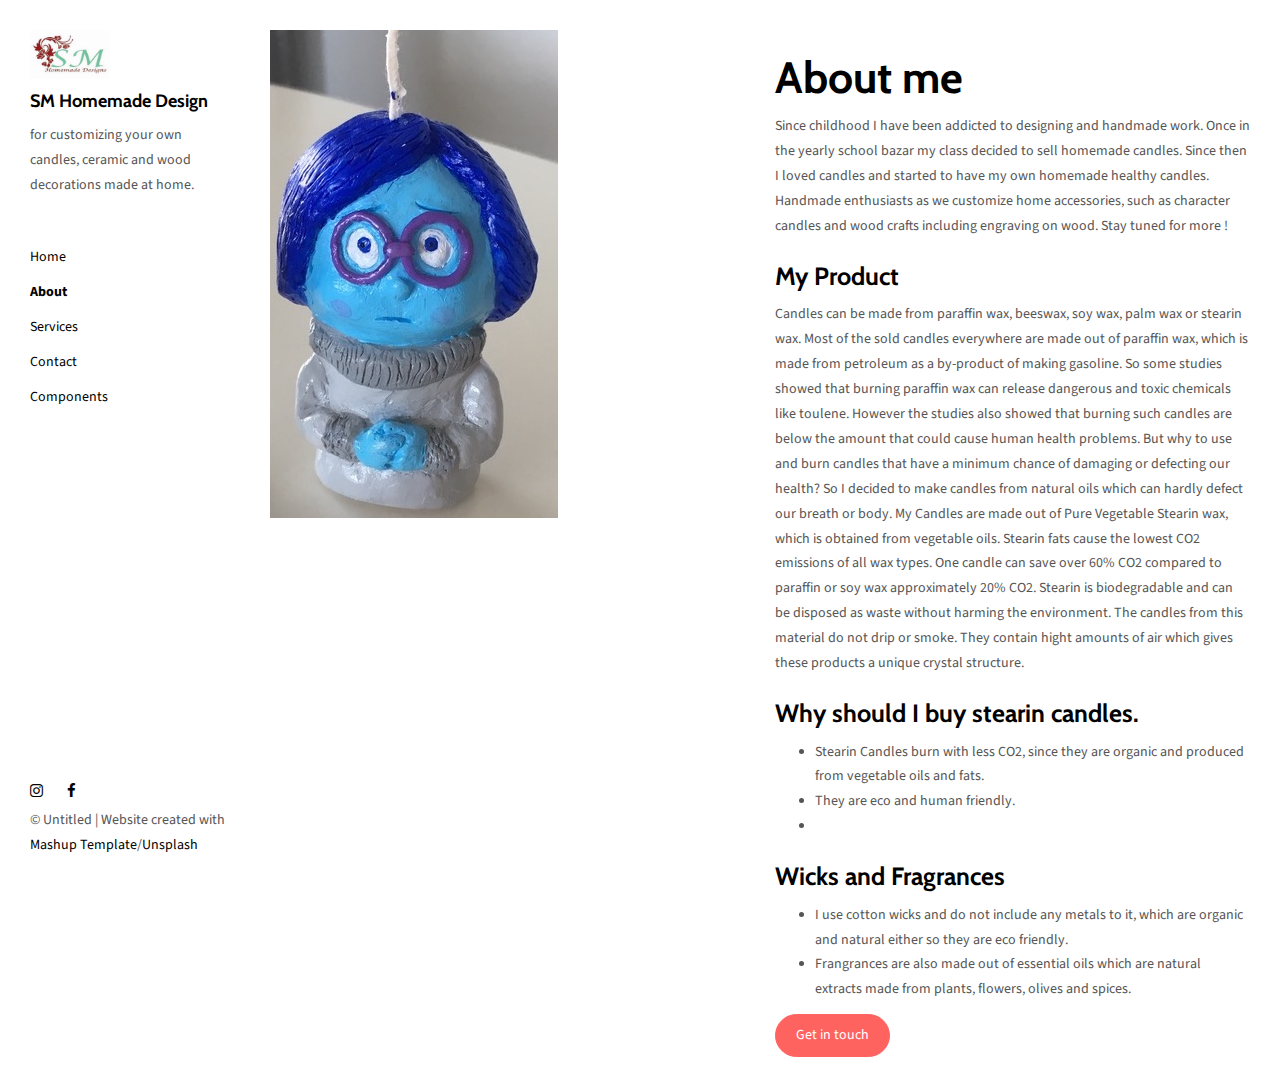
==== about.html @ 8415b39b "Add files via upload" ====
<!DOCTYPE html>
<html lang="en">

<head>
  <meta charset="UTF-8">
  <meta content="IE=edge" http-equiv="X-UA-Compatible">
  <meta content="width=device-width,initial-scale=1" name="viewport">
  <meta content="description" name="description">
  <meta name="google" content="notranslate" />
  <meta content="Mashup templates have been developped by Orson.io team" name="author">

  <!-- Disable tap highlight on IE -->
  <meta name="msapplication-tap-highlight" content="no">
  
  <link href="./assets/apple-icon-180x180.png" rel="apple-touch-icon">
  <link href="./assets/favicon.ico" rel="icon">



  <title>Title page</title>  

<link href="./main.82cfd66e.css" rel="stylesheet"></head>

<body>

 <!-- Add your content of header -->
<header class="">
  <div class="navbar navbar-default visible-xs">
    <button type="button" class="navbar-toggle collapsed">
      <span class="sr-only">Toggle navigation</span>
      <span class="icon-bar"></span>
      <span class="icon-bar"></span>
      <span class="icon-bar"></span>
    </button>
    <a href="./index.html" class="navbar-brand">Mashup Template</a>
  </div>

  <nav class="sidebar">
    <div class="navbar-collapse" id="navbar-collapse">
      <div class="site-header hidden-xs">
          <a class="site-brand" href="./index.html" title="">
            <img class="img-responsive site-logo" alt="" src="./mynewwebsite/coverimage.jpg" width="80" height="60">
            SM Homemade Design
          </a>
        <p>for customizing your own candles, ceramic  and wood decorations made at home.</p>
      </div>
      <ul class="nav">
        <li><a href="./index.html" title="">Home</a></li>
        <li><a href="./about.html" title="">About</a></li>
        <li><a href="./services.html" title="">Services</a></li>
        <li><a href="./contact.html" title="">Contact</a></li>
        <li><a href="./components.html" title="">Components</a></li>

      </ul>

      <nav class="nav-footer">
        <p class="nav-footer-social-buttons">
          <a class="fa-icon" href="ttps://www.instagram.com/sm_homemade_design/?r=nametag/" title="instagram page">
            <i class="fa fa-instagram"></i>
          </a>
          <a class="fa-icon" href="https://www.facebook.com/soheilamohamed20" title="facebook page">
            <i class="fa fa-facebook"></i>
          </a>
          <!-- <a class="fa-icon" href="https://twitter.com/" title="">
            <i class="fa fa-twitter"></i>
          </a> -->
        </p>
        <p>© Untitled | Website created with <a href="http://www.mashup-template.com/" title="Create website with free html template">Mashup Template</a>/<a href="https://www.unsplash.com/" title="Beautiful Free Images">Unsplash</a></p>
      </nav>  
    </div> 
  </nav>
</header>
<main class="" id="main-collapse">


<div class="row">
  <div class="col-xs-12 col-md-6">
    <img class="img-responsive" alt="" src="./mynewwebsite/candles/UNADJUSTEDNONRAW_thumb_29ef copy.jpg">
  </div>
  <div class="col-xs-12 col-md-6">
    <h1>About me</h1>
    
    <p>Since childhood I have been addicted to designing and handmade work. Once in the yearly school bazar my class decided to sell homemade candles. Since then I loved candles and started to have my own homemade healthy candles. Handmade enthusiasts as we customize home accessories, such as character candles and wood crafts including engraving on wood. Stay tuned for more !</p>
    
    <h3> My Product </h3>

    <p>Candles can be made from paraffin wax, beeswax, soy wax, palm wax or stearin wax. Most of the sold candles everywhere are made out of paraffin wax, which is made from petroleum as a by-product of making gasoline. So some studies showed that burning paraffin wax can release dangerous and toxic chemicals like toulene. However the studies also showed that burning such candles are below the amount that could cause human health problems. But why to use and burn candles that have a minimum chance of damaging or defecting our health?
    So I decided to make candles from natural oils which can hardly defect our breath or body. My Candles are made out of Pure Vegetable Stearin wax, which is obtained from vegetable oils. Stearin fats cause the lowest CO2 emissions of all wax types. One candle can save over 60% CO2 compared to paraffin or soy wax approximately 20% CO2. Stearin is biodegradable and can be disposed as waste without harming the environment. The candles from this material do not drip or smoke. They contain hight amounts of air which gives these products a unique crystal structure. </p>

    <h3>Why should I buy stearin candles.</h3>
    <ul>
      <p>
    <li>Stearin Candles burn with less CO2, since they are organic and produced from vegetable oils and fats. </li>
    <li>They are eco and human friendly.</li>
    <li>
    </ul>
     </p>
   
    <h3>Wicks and Fragrances </h3>
    <ul>
      <p>
        <li>I use cotton wicks and do not include any metals to it, which are organic and natural either so they are eco friendly. </li>
        <li> Frangrances are also made out of essential oils which are  natural extracts made from plants, flowers, olives and spices.</li> </p>
    </ul>
    
    
    <a href="contact.html" class="btn btn-primary" title=""> Get in touch</a>
 </div>
</div>
    
</main>

<script>
document.addEventListener("DOMContentLoaded", function (event) {
  navbarToggleSidebar();
  navActivePage();
});
</script>

<!-- Google Analytics: change UA-XXXXX-X to be your site's ID 

<script>
  (function (i, s, o, g, r, a, m) {
    i['GoogleAnalyticsObject'] = r; i[r] = i[r] || function () {
      (i[r].q = i[r].q || []).push(arguments)
    }, i[r].l = 1 * new Date(); a = s.createElement(o),
      m = s.getElementsByTagName(o)[0]; a.async = 1; a.src = g; m.parentNode.insertBefore(a, m)
  })(window, document, 'script', '//www.google-analytics.com/analytics.js', 'ga');
  ga('create', 'UA-XXXXX-X', 'auto');
  ga('send', 'pageview');
</script>

--> <script type="text/javascript" src="./main.85741bff.js"></script></body>

</html>
---- main.82cfd66e.css ----
@import url(https://fonts.googleapis.com/css?family=Cabin:400,700|Source+Sans+Pro:400,700);@import url(https://maxcdn.bootstrapcdn.com/font-awesome/4.7.0/css/font-awesome.min.css);/*!
 * Bootstrap v3.3.7 (http://getbootstrap.com)
 * Copyright 2011-2016 Twitter, Inc.
 * Licensed under MIT (https://github.com/twbs/bootstrap/blob/master/LICENSE)
 */
/*! normalize.css v3.0.3 | MIT License | github.com/necolas/normalize.css */html{font-family:sans-serif;-ms-text-size-adjust:100%;-webkit-text-size-adjust:100%}body{margin:0}article,aside,details,figcaption,figure,footer,header,hgroup,main,menu,nav,section,summary{display:block}audio,canvas,progress,video{display:inline-block;vertical-align:baseline}audio:not([controls]){display:none;height:0}[hidden],template{display:none}a{background-color:transparent}a:active,a:hover{outline:0}abbr[title]{border-bottom:1px dotted}b,strong{font-weight:700}dfn{font-style:italic}h1{font-size:2em;margin:.67em 0}mark{background:#ff0;color:#000}small{font-size:80%}sub,sup{font-size:75%;line-height:0;position:relative;vertical-align:baseline}sup{top:-.5em}sub{bottom:-.25em}img{border:0}svg:not(:root){overflow:hidden}figure{margin:1em 40px}hr{box-sizing:content-box;height:0}pre{overflow:auto}code,kbd,pre,samp{font-family:monospace,monospace;font-size:1em}button,input,optgroup,select,textarea{color:inherit;font:inherit;margin:0}button{overflow:visible}button,select{text-transform:none}button,html input[type=button],input[type=reset],input[type=submit]{-webkit-appearance:button;cursor:pointer}button[disabled],html input[disabled]{cursor:default}button::-moz-focus-inner,input::-moz-focus-inner{border:0;padding:0}input{line-height:normal}input[type=checkbox],input[type=radio]{box-sizing:border-box;padding:0}input[type=number]::-webkit-inner-spin-button,input[type=number]::-webkit-outer-spin-button{height:auto}input[type=search]{-webkit-appearance:textfield;box-sizing:content-box}input[type=search]::-webkit-search-cancel-button,input[type=search]::-webkit-search-decoration{-webkit-appearance:none}fieldset{border:1px solid silver;margin:0 2px;padding:.35em .625em .75em}textarea{overflow:auto}optgroup{font-weight:700}table{border-collapse:collapse;border-spacing:0}td,th{padding:0}

/*! Source: https://github.com/h5bp/html5-boilerplate/blob/master/src/css/main.css */@media print{*,:after,:before{background:transparent!important;color:#000!important;box-shadow:none!important;text-shadow:none!important}a,a:visited{text-decoration:underline}a[href]:after{content:" (" attr(href) ")"}abbr[title]:after{content:" (" attr(title) ")"}a[href^="#"]:after,a[href^="javascript:"]:after{content:""}blockquote,pre{border:1px solid #999;page-break-inside:avoid}thead{display:table-header-group}img,tr{page-break-inside:avoid}img{max-width:100%!important}h2,h3,p{orphans:3;widows:3}h2,h3{page-break-after:avoid}.navbar{display:none}.btn>.caret,.dropup>.btn>.caret{border-top-color:#000!important}.label{border:1px solid #000}.table{border-collapse:collapse!important}.table td,.table th{background-color:#fff!important}.table-bordered td,.table-bordered th{border:1px solid #ddd!important}}*,:after,:before{-webkit-box-sizing:border-box;-moz-box-sizing:border-box;box-sizing:border-box}html{font-size:10px;-webkit-tap-highlight-color:transparent}body{font-family:Source Sans Pro,Helvetica,Arial,sans-serif;font-size:14px;line-height:1.78;color:#555;background-color:#fff}button,input,select,textarea{font-family:inherit;font-size:inherit;line-height:inherit}a{color:#ff6360;text-decoration:none}a:focus,a:hover{color:#ff1814;text-decoration:underline}a:focus{outline:5px auto -webkit-focus-ring-color;outline-offset:-2px}figure{margin:0}img{vertical-align:middle}.img-responsive{display:block;max-width:100%;height:auto}.img-rounded{border-radius:2px}.img-thumbnail{padding:4px;line-height:1.78;background-color:#fff;border:1px solid #ddd;border-radius:2px;-webkit-transition:all .2s ease-in-out;-o-transition:all .2s ease-in-out;transition:all .2s ease-in-out;display:inline-block;max-width:100%;height:auto}.img-circle{border-radius:50%}hr{margin-top:24px;margin-bottom:24px;border:0;border-top:1px solid #eee}.sr-only{position:absolute;width:1px;height:1px;margin:-1px;padding:0;overflow:hidden;clip:rect(0,0,0,0);border:0}.sr-only-focusable:active,.sr-only-focusable:focus{position:static;width:auto;height:auto;margin:0;overflow:visible;clip:auto}[role=button]{cursor:pointer}.h1,.h2,.h3,.h4,.h5,.h6,h1,h2,h3,h4,h5,h6{font-family:Cabin,Helvetica,Arial,sans-serif;font-weight:700;line-height:1.1;color:#000}.h1 .small,.h1 small,.h2 .small,.h2 small,.h3 .small,.h3 small,.h4 .small,.h4 small,.h5 .small,.h5 small,.h6 .small,.h6 small,h1 .small,h1 small,h2 .small,h2 small,h3 .small,h3 small,h4 .small,h4 small,h5 .small,h5 small,h6 .small,h6 small{font-weight:400;line-height:1;color:#777}.h1,.h2,.h3,h1,h2,h3{margin-top:24px;margin-bottom:12px}.h1 .small,.h1 small,.h2 .small,.h2 small,.h3 .small,.h3 small,h1 .small,h1 small,h2 .small,h2 small,h3 .small,h3 small{font-size:65%}.h4,.h5,.h6,h4,h5,h6{margin-top:12px;margin-bottom:12px}.h4 .small,.h4 small,.h5 .small,.h5 small,.h6 .small,.h6 small,h4 .small,h4 small,h5 .small,h5 small,h6 .small,h6 small{font-size:75%}.h1,h1{font-size:44px}.h2,h2{font-size:33px}.h3,h3{font-size:25px}.h4,h4{font-size:19px}.h5,h5{font-size:14px}.h6,h6{font-size:12px}p{margin:0 0 12px}.lead{margin-bottom:24px;font-size:16px;font-weight:300;line-height:1.4}@media (min-width:768px){.lead{font-size:21px}}.small,small{font-size:85%}.mark,mark{background-color:#fcf8e3;padding:.2em}.text-left{text-align:left}.text-right{text-align:right}.text-center{text-align:center}.text-justify{text-align:justify}.text-nowrap{white-space:nowrap}.text-lowercase{text-transform:lowercase}.initialism,.text-uppercase{text-transform:uppercase}.text-capitalize{text-transform:capitalize}.text-muted{color:#777}.text-primary{color:#ff6360}a.text-primary:focus,a.text-primary:hover{color:#ff312d}.text-success{color:#fff}a.text-success:focus,a.text-success:hover{color:#e6e6e6}.text-info{color:#31708f}a.text-info:focus,a.text-info:hover{color:#245269}.text-warning{color:#8a6d3b}a.text-warning:focus,a.text-warning:hover{color:#66512c}.text-danger{color:#fff}a.text-danger:focus,a.text-danger:hover{color:#e6e6e6}.bg-primary{color:#fff;background-color:#ff6360}a.bg-primary:focus,a.bg-primary:hover{background-color:#ff312d}.bg-success{background-color:#57ce6e}a.bg-success:focus,a.bg-success:hover{background-color:#37bb50}.bg-info{background-color:#d9edf7}a.bg-info:focus,a.bg-info:hover{background-color:#afd9ee}.bg-warning{background-color:#fcf8e3}a.bg-warning:focus,a.bg-warning:hover{background-color:#f7ecb5}.bg-danger{background-color:#ee624b}a.bg-danger:focus,a.bg-danger:hover{background-color:#ea391c}.page-header{padding-bottom:11px;margin:48px 0 24px;border-bottom:1px solid #eee}ol,ul{margin-top:0;margin-bottom:12px}ol ol,ol ul,ul ol,ul ul{margin-bottom:0}.list-inline,.list-unstyled{padding-left:0;list-style:none}.list-inline{margin-left:-5px}.list-inline>li{display:inline-block;padding-left:5px;padding-right:5px}dl{margin-top:0;margin-bottom:24px}dd,dt{line-height:1.78}dt{font-weight:700}dd{margin-left:0}.dl-horizontal dd:after,.dl-horizontal dd:before{content:" ";display:table}.dl-horizontal dd:after{clear:both}@media (min-width:768px){.dl-horizontal dt{float:left;width:160px;clear:left;text-align:right;overflow:hidden;text-overflow:ellipsis;white-space:nowrap}.dl-horizontal dd{margin-left:180px}}abbr[data-original-title],abbr[title]{cursor:help;border-bottom:1px dotted #777}.initialism{font-size:90%}blockquote{padding:12px 24px;margin:0 0 24px;font-size:17.5px;border-left:5px solid #eee}blockquote ol:last-child,blockquote p:last-child,blockquote ul:last-child{margin-bottom:0}blockquote .small,blockquote footer,blockquote small{display:block;font-size:80%;line-height:1.78;color:#777}blockquote .small:before,blockquote footer:before,blockquote small:before{content:"\2014   \A0"}.blockquote-reverse,blockquote.pull-right{padding-right:15px;padding-left:0;border-right:5px solid #eee;border-left:0;text-align:right}.blockquote-reverse .small:before,.blockquote-reverse footer:before,.blockquote-reverse small:before,blockquote.pull-right .small:before,blockquote.pull-right footer:before,blockquote.pull-right small:before{content:""}.blockquote-reverse .small:after,.blockquote-reverse footer:after,.blockquote-reverse small:after,blockquote.pull-right .small:after,blockquote.pull-right footer:after,blockquote.pull-right small:after{content:"\A0   \2014"}address{margin-bottom:24px;font-style:normal;line-height:1.78}code,kbd,pre,samp{font-family:Menlo,Monaco,Consolas,Courier New,monospace}code{color:#c7254e;background-color:#f9f2f4}code,kbd{padding:2px 4px;font-size:90%;border-radius:2px}kbd{color:#fff;background-color:#333;box-shadow:inset 0 -1px 0 rgba(0,0,0,.25)}kbd kbd{padding:0;font-size:100%;font-weight:700;box-shadow:none}pre{display:block;padding:11.5px;margin:0 0 12px;font-size:13px;line-height:1.78;word-break:break-all;word-wrap:break-word;color:#333;background-color:#f5f5f5;border:1px solid #ccc;border-radius:2px}pre code{padding:0;font-size:inherit;color:inherit;white-space:pre-wrap;background-color:transparent;border-radius:0}.pre-scrollable{max-height:340px;overflow-y:scroll}.container{margin-right:auto;margin-left:auto;padding-left:15px;padding-right:15px}.container:after,.container:before{content:" ";display:table}.container:after{clear:both}@media (min-width:768px){.container{width:750px}}@media (min-width:992px){.container{width:970px}}@media (min-width:1200px){.container{width:1170px}}.container-fluid{margin-right:auto;margin-left:auto;padding-left:15px;padding-right:15px}.container-fluid:after,.container-fluid:before{content:" ";display:table}.container-fluid:after{clear:both}.row{margin-left:-15px;margin-right:-15px}.row:after,.row:before{content:" ";display:table}.row:after{clear:both}.col-lg-1,.col-lg-2,.col-lg-3,.col-lg-4,.col-lg-5,.col-lg-6,.col-lg-7,.col-lg-8,.col-lg-9,.col-lg-10,.col-lg-11,.col-lg-12,.col-md-1,.col-md-2,.col-md-3,.col-md-4,.col-md-5,.col-md-6,.col-md-7,.col-md-8,.col-md-9,.col-md-10,.col-md-11,.col-md-12,.col-sm-1,.col-sm-2,.col-sm-3,.col-sm-4,.col-sm-5,.col-sm-6,.col-sm-7,.col-sm-8,.col-sm-9,.col-sm-10,.col-sm-11,.col-sm-12,.col-xs-1,.col-xs-2,.col-xs-3,.col-xs-4,.col-xs-5,.col-xs-6,.col-xs-7,.col-xs-8,.col-xs-9,.col-xs-10,.col-xs-11,.col-xs-12{position:relative;min-height:1px;padding-left:15px;padding-right:15px}.col-xs-1,.col-xs-2,.col-xs-3,.col-xs-4,.col-xs-5,.col-xs-6,.col-xs-7,.col-xs-8,.col-xs-9,.col-xs-10,.col-xs-11,.col-xs-12{float:left}.col-xs-1{width:8.33333%}.col-xs-2{width:16.66667%}.col-xs-3{width:25%}.col-xs-4{width:33.33333%}.col-xs-5{width:41.66667%}.col-xs-6{width:50%}.col-xs-7{width:58.33333%}.col-xs-8{width:66.66667%}.col-xs-9{width:75%}.col-xs-10{width:83.33333%}.col-xs-11{width:91.66667%}.col-xs-12{width:100%}.col-xs-pull-0{right:auto}.col-xs-pull-1{right:8.33333%}.col-xs-pull-2{right:16.66667%}.col-xs-pull-3{right:25%}.col-xs-pull-4{right:33.33333%}.col-xs-pull-5{right:41.66667%}.col-xs-pull-6{right:50%}.col-xs-pull-7{right:58.33333%}.col-xs-pull-8{right:66.66667%}.col-xs-pull-9{right:75%}.col-xs-pull-10{right:83.33333%}.col-xs-pull-11{right:91.66667%}.col-xs-pull-12{right:100%}.col-xs-push-0{left:auto}.col-xs-push-1{left:8.33333%}.col-xs-push-2{left:16.66667%}.col-xs-push-3{left:25%}.col-xs-push-4{left:33.33333%}.col-xs-push-5{left:41.66667%}.col-xs-push-6{left:50%}.col-xs-push-7{left:58.33333%}.col-xs-push-8{left:66.66667%}.col-xs-push-9{left:75%}.col-xs-push-10{left:83.33333%}.col-xs-push-11{left:91.66667%}.col-xs-push-12{left:100%}.col-xs-offset-0{margin-left:0}.col-xs-offset-1{margin-left:8.33333%}.col-xs-offset-2{margin-left:16.66667%}.col-xs-offset-3{margin-left:25%}.col-xs-offset-4{margin-left:33.33333%}.col-xs-offset-5{margin-left:41.66667%}.col-xs-offset-6{margin-left:50%}.col-xs-offset-7{margin-left:58.33333%}.col-xs-offset-8{margin-left:66.66667%}.col-xs-offset-9{margin-left:75%}.col-xs-offset-10{margin-left:83.33333%}.col-xs-offset-11{margin-left:91.66667%}.col-xs-offset-12{margin-left:100%}@media (min-width:768px){.col-sm-1,.col-sm-2,.col-sm-3,.col-sm-4,.col-sm-5,.col-sm-6,.col-sm-7,.col-sm-8,.col-sm-9,.col-sm-10,.col-sm-11,.col-sm-12{float:left}.col-sm-1{width:8.33333%}.col-sm-2{width:16.66667%}.col-sm-3{width:25%}.col-sm-4{width:33.33333%}.col-sm-5{width:41.66667%}.col-sm-6{width:50%}.col-sm-7{width:58.33333%}.col-sm-8{width:66.66667%}.col-sm-9{width:75%}.col-sm-10{width:83.33333%}.col-sm-11{width:91.66667%}.col-sm-12{width:100%}.col-sm-pull-0{right:auto}.col-sm-pull-1{right:8.33333%}.col-sm-pull-2{right:16.66667%}.col-sm-pull-3{right:25%}.col-sm-pull-4{right:33.33333%}.col-sm-pull-5{right:41.66667%}.col-sm-pull-6{right:50%}.col-sm-pull-7{right:58.33333%}.col-sm-pull-8{right:66.66667%}.col-sm-pull-9{right:75%}.col-sm-pull-10{right:83.33333%}.col-sm-pull-11{right:91.66667%}.col-sm-pull-12{right:100%}.col-sm-push-0{left:auto}.col-sm-push-1{left:8.33333%}.col-sm-push-2{left:16.66667%}.col-sm-push-3{left:25%}.col-sm-push-4{left:33.33333%}.col-sm-push-5{left:41.66667%}.col-sm-push-6{left:50%}.col-sm-push-7{left:58.33333%}.col-sm-push-8{left:66.66667%}.col-sm-push-9{left:75%}.col-sm-push-10{left:83.33333%}.col-sm-push-11{left:91.66667%}.col-sm-push-12{left:100%}.col-sm-offset-0{margin-left:0}.col-sm-offset-1{margin-left:8.33333%}.col-sm-offset-2{margin-left:16.66667%}.col-sm-offset-3{margin-left:25%}.col-sm-offset-4{margin-left:33.33333%}.col-sm-offset-5{margin-left:41.66667%}.col-sm-offset-6{margin-left:50%}.col-sm-offset-7{margin-left:58.33333%}.col-sm-offset-8{margin-left:66.66667%}.col-sm-offset-9{margin-left:75%}.col-sm-offset-10{margin-left:83.33333%}.col-sm-offset-11{margin-left:91.66667%}.col-sm-offset-12{margin-left:100%}}@media (min-width:992px){.col-md-1,.col-md-2,.col-md-3,.col-md-4,.col-md-5,.col-md-6,.col-md-7,.col-md-8,.col-md-9,.col-md-10,.col-md-11,.col-md-12{float:left}.col-md-1{width:8.33333%}.col-md-2{width:16.66667%}.col-md-3{width:25%}.col-md-4{width:33.33333%}.col-md-5{width:41.66667%}.col-md-6{width:50%}.col-md-7{width:58.33333%}.col-md-8{width:66.66667%}.col-md-9{width:75%}.col-md-10{width:83.33333%}.col-md-11{width:91.66667%}.col-md-12{width:100%}.col-md-pull-0{right:auto}.col-md-pull-1{right:8.33333%}.col-md-pull-2{right:16.66667%}.col-md-pull-3{right:25%}.col-md-pull-4{right:33.33333%}.col-md-pull-5{right:41.66667%}.col-md-pull-6{right:50%}.col-md-pull-7{right:58.33333%}.col-md-pull-8{right:66.66667%}.col-md-pull-9{right:75%}.col-md-pull-10{right:83.33333%}.col-md-pull-11{right:91.66667%}.col-md-pull-12{right:100%}.col-md-push-0{left:auto}.col-md-push-1{left:8.33333%}.col-md-push-2{left:16.66667%}.col-md-push-3{left:25%}.col-md-push-4{left:33.33333%}.col-md-push-5{left:41.66667%}.col-md-push-6{left:50%}.col-md-push-7{left:58.33333%}.col-md-push-8{left:66.66667%}.col-md-push-9{left:75%}.col-md-push-10{left:83.33333%}.col-md-push-11{left:91.66667%}.col-md-push-12{left:100%}.col-md-offset-0{margin-left:0}.col-md-offset-1{margin-left:8.33333%}.col-md-offset-2{margin-left:16.66667%}.col-md-offset-3{margin-left:25%}.col-md-offset-4{margin-left:33.33333%}.col-md-offset-5{margin-left:41.66667%}.col-md-offset-6{margin-left:50%}.col-md-offset-7{margin-left:58.33333%}.col-md-offset-8{margin-left:66.66667%}.col-md-offset-9{margin-left:75%}.col-md-offset-10{margin-left:83.33333%}.col-md-offset-11{margin-left:91.66667%}.col-md-offset-12{margin-left:100%}}@media (min-width:1200px){.col-lg-1,.col-lg-2,.col-lg-3,.col-lg-4,.col-lg-5,.col-lg-6,.col-lg-7,.col-lg-8,.col-lg-9,.col-lg-10,.col-lg-11,.col-lg-12{float:left}.col-lg-1{width:8.33333%}.col-lg-2{width:16.66667%}.col-lg-3{width:25%}.col-lg-4{width:33.33333%}.col-lg-5{width:41.66667%}.col-lg-6{width:50%}.col-lg-7{width:58.33333%}.col-lg-8{width:66.66667%}.col-lg-9{width:75%}.col-lg-10{width:83.33333%}.col-lg-11{width:91.66667%}.col-lg-12{width:100%}.col-lg-pull-0{right:auto}.col-lg-pull-1{right:8.33333%}.col-lg-pull-2{right:16.66667%}.col-lg-pull-3{right:25%}.col-lg-pull-4{right:33.33333%}.col-lg-pull-5{right:41.66667%}.col-lg-pull-6{right:50%}.col-lg-pull-7{right:58.33333%}.col-lg-pull-8{right:66.66667%}.col-lg-pull-9{right:75%}.col-lg-pull-10{right:83.33333%}.col-lg-pull-11{right:91.66667%}.col-lg-pull-12{right:100%}.col-lg-push-0{left:auto}.col-lg-push-1{left:8.33333%}.col-lg-push-2{left:16.66667%}.col-lg-push-3{left:25%}.col-lg-push-4{left:33.33333%}.col-lg-push-5{left:41.66667%}.col-lg-push-6{left:50%}.col-lg-push-7{left:58.33333%}.col-lg-push-8{left:66.66667%}.col-lg-push-9{left:75%}.col-lg-push-10{left:83.33333%}.col-lg-push-11{left:91.66667%}.col-lg-push-12{left:100%}.col-lg-offset-0{margin-left:0}.col-lg-offset-1{margin-left:8.33333%}.col-lg-offset-2{margin-left:16.66667%}.col-lg-offset-3{margin-left:25%}.col-lg-offset-4{margin-left:33.33333%}.col-lg-offset-5{margin-left:41.66667%}.col-lg-offset-6{margin-left:50%}.col-lg-offset-7{margin-left:58.33333%}.col-lg-offset-8{margin-left:66.66667%}.col-lg-offset-9{margin-left:75%}.col-lg-offset-10{margin-left:83.33333%}.col-lg-offset-11{margin-left:91.66667%}.col-lg-offset-12{margin-left:100%}}table{background-color:transparent}caption{padding-top:8px;padding-bottom:8px;color:#777}caption,th{text-align:left}.table{width:100%;max-width:100%;margin-bottom:24px}.table>tbody>tr>td,.table>tbody>tr>th,.table>tfoot>tr>td,.table>tfoot>tr>th,.table>thead>tr>td,.table>thead>tr>th{padding:8px;line-height:1.78;vertical-align:top;border-top:1px solid #ddd}.table>thead>tr>th{vertical-align:bottom;border-bottom:2px solid #ddd}.table>caption+thead>tr:first-child>td,.table>caption+thead>tr:first-child>th,.table>colgroup+thead>tr:first-child>td,.table>colgroup+thead>tr:first-child>th,.table>thead:first-child>tr:first-child>td,.table>thead:first-child>tr:first-child>th{border-top:0}.table>tbody+tbody{border-top:2px solid #ddd}.table .table{background-color:#fff}.table-condensed>tbody>tr>td,.table-condensed>tbody>tr>th,.table-condensed>tfoot>tr>td,.table-condensed>tfoot>tr>th,.table-condensed>thead>tr>td,.table-condensed>thead>tr>th{padding:5px}.table-bordered,.table-bordered>tbody>tr>td,.table-bordered>tbody>tr>th,.table-bordered>tfoot>tr>td,.table-bordered>tfoot>tr>th,.table-bordered>thead>tr>td,.table-bordered>thead>tr>th{border:1px solid #ddd}.table-bordered>thead>tr>td,.table-bordered>thead>tr>th{border-bottom-width:2px}.table-striped>tbody>tr:nth-of-type(odd){background-color:#f9f9f9}.table-hover>tbody>tr:hover{background-color:#f5f5f5}table col[class*=col-]{position:static;float:none;display:table-column}table td[class*=col-],table th[class*=col-]{position:static;float:none;display:table-cell}.table>tbody>tr.active>td,.table>tbody>tr.active>th,.table>tbody>tr>td.active,.table>tbody>tr>th.active,.table>tfoot>tr.active>td,.table>tfoot>tr.active>th,.table>tfoot>tr>td.active,.table>tfoot>tr>th.active,.table>thead>tr.active>td,.table>thead>tr.active>th,.table>thead>tr>td.active,.table>thead>tr>th.active{background-color:#f5f5f5}.table-hover>tbody>tr.active:hover>td,.table-hover>tbody>tr.active:hover>th,.table-hover>tbody>tr:hover>.active,.table-hover>tbody>tr>td.active:hover,.table-hover>tbody>tr>th.active:hover{background-color:#e8e8e8}.table>tbody>tr.success>td,.table>tbody>tr.success>th,.table>tbody>tr>td.success,.table>tbody>tr>th.success,.table>tfoot>tr.success>td,.table>tfoot>tr.success>th,.table>tfoot>tr>td.success,.table>tfoot>tr>th.success,.table>thead>tr.success>td,.table>thead>tr.success>th,.table>thead>tr>td.success,.table>thead>tr>th.success{background-color:#57ce6e}.table-hover>tbody>tr.success:hover>td,.table-hover>tbody>tr.success:hover>th,.table-hover>tbody>tr:hover>.success,.table-hover>tbody>tr>td.success:hover,.table-hover>tbody>tr>th.success:hover{background-color:#43c85d}.table>tbody>tr.info>td,.table>tbody>tr.info>th,.table>tbody>tr>td.info,.table>tbody>tr>th.info,.table>tfoot>tr.info>td,.table>tfoot>tr.info>th,.table>tfoot>tr>td.info,.table>tfoot>tr>th.info,.table>thead>tr.info>td,.table>thead>tr.info>th,.table>thead>tr>td.info,.table>thead>tr>th.info{background-color:#d9edf7}.table-hover>tbody>tr.info:hover>td,.table-hover>tbody>tr.info:hover>th,.table-hover>tbody>tr:hover>.info,.table-hover>tbody>tr>td.info:hover,.table-hover>tbody>tr>th.info:hover{background-color:#c4e3f3}.table>tbody>tr.warning>td,.table>tbody>tr.warning>th,.table>tbody>tr>td.warning,.table>tbody>tr>th.warning,.table>tfoot>tr.warning>td,.table>tfoot>tr.warning>th,.table>tfoot>tr>td.warning,.table>tfoot>tr>th.warning,.table>thead>tr.warning>td,.table>thead>tr.warning>th,.table>thead>tr>td.warning,.table>thead>tr>th.warning{background-color:#fcf8e3}.table-hover>tbody>tr.warning:hover>td,.table-hover>tbody>tr.warning:hover>th,.table-hover>tbody>tr:hover>.warning,.table-hover>tbody>tr>td.warning:hover,.table-hover>tbody>tr>th.warning:hover{background-color:#faf2cc}.table>tbody>tr.danger>td,.table>tbody>tr.danger>th,.table>tbody>tr>td.danger,.table>tbody>tr>th.danger,.table>tfoot>tr.danger>td,.table>tfoot>tr.danger>th,.table>tfoot>tr>td.danger,.table>tfoot>tr>th.danger,.table>thead>tr.danger>td,.table>thead>tr.danger>th,.table>thead>tr>td.danger,.table>thead>tr>th.danger{background-color:#ee624b}.table-hover>tbody>tr.danger:hover>td,.table-hover>tbody>tr.danger:hover>th,.table-hover>tbody>tr:hover>.danger,.table-hover>tbody>tr>td.danger:hover,.table-hover>tbody>tr>th.danger:hover{background-color:#ec4e34}.table-responsive{overflow-x:auto;min-height:.01%}@media screen and (max-width:767px){.table-responsive{width:100%;margin-bottom:18px;overflow-y:hidden;-ms-overflow-style:-ms-autohiding-scrollbar;border:1px solid #ddd}.table-responsive>.table{margin-bottom:0}.table-responsive>.table>tbody>tr>td,.table-responsive>.table>tbody>tr>th,.table-responsive>.table>tfoot>tr>td,.table-responsive>.table>tfoot>tr>th,.table-responsive>.table>thead>tr>td,.table-responsive>.table>thead>tr>th{white-space:nowrap}.table-responsive>.table-bordered{border:0}.table-responsive>.table-bordered>tbody>tr>td:first-child,.table-responsive>.table-bordered>tbody>tr>th:first-child,.table-responsive>.table-bordered>tfoot>tr>td:first-child,.table-responsive>.table-bordered>tfoot>tr>th:first-child,.table-responsive>.table-bordered>thead>tr>td:first-child,.table-responsive>.table-bordered>thead>tr>th:first-child{border-left:0}.table-responsive>.table-bordered>tbody>tr>td:last-child,.table-responsive>.table-bordered>tbody>tr>th:last-child,.table-responsive>.table-bordered>tfoot>tr>td:last-child,.table-responsive>.table-bordered>tfoot>tr>th:last-child,.table-responsive>.table-bordered>thead>tr>td:last-child,.table-responsive>.table-bordered>thead>tr>th:last-child{border-right:0}.table-responsive>.table-bordered>tbody>tr:last-child>td,.table-responsive>.table-bordered>tbody>tr:last-child>th,.table-responsive>.table-bordered>tfoot>tr:last-child>td,.table-responsive>.table-bordered>tfoot>tr:last-child>th{border-bottom:0}}fieldset{margin:0;min-width:0}fieldset,legend{padding:0;border:0}legend{display:block;width:100%;margin-bottom:24px;font-size:21px;line-height:inherit;color:#333;border-bottom:1px solid #e5e5e5}label{display:inline-block;max-width:100%;margin-bottom:5px;font-weight:700}input[type=search]{-webkit-box-sizing:border-box;-moz-box-sizing:border-box;box-sizing:border-box}input[type=checkbox],input[type=radio]{margin:4px 0 0;margin-top:1px\9;line-height:normal}input[type=file]{display:block}input[type=range]{display:block;width:100%}select[multiple],select[size]{height:auto}input[type=checkbox]:focus,input[type=file]:focus,input[type=radio]:focus{outline:5px auto -webkit-focus-ring-color;outline-offset:-2px}output{padding-top:9px}.form-control,output{display:block;font-size:14px;line-height:1.78;color:#555}.form-control{width:100%;height:40px;padding:8px 20px;background-color:#fff;background-image:none;border:1px solid #000;border-radius:2px;-webkit-box-shadow:inset 0 1px 1px rgba(0,0,0,.075);box-shadow:inset 0 1px 1px rgba(0,0,0,.075);-webkit-transition:border-color .15s ease-in-out,box-shadow .15s ease-in-out;-o-transition:border-color ease-in-out .15s,box-shadow ease-in-out .15s;transition:border-color .15s ease-in-out,box-shadow .15s ease-in-out}.form-control:focus{border-color:#66afe9;-webkit-box-shadow:inset 0 1px 1px rgba(0,0,0,.075),0 0 8px rgba(102,175,233,.6);box-shadow:inset 0 1px 1px rgba(0,0,0,.075),0 0 8px rgba(102,175,233,.6)}.form-control::-moz-placeholder{color:#999;opacity:1}.form-control:-ms-input-placeholder{color:#999}.form-control::-webkit-input-placeholder{color:#999}.form-control::-ms-expand{border:0;background-color:transparent}.form-control[disabled],.form-control[readonly],fieldset[disabled] .form-control{background-color:#eee;opacity:1}.form-control[disabled],fieldset[disabled] .form-control{cursor:not-allowed}textarea.form-control{height:auto}input[type=search]{-webkit-appearance:none}@media screen and (-webkit-min-device-pixel-ratio:0){input[type=date].form-control,input[type=datetime-local].form-control,input[type=month].form-control,input[type=time].form-control{line-height:40px}.input-group-sm>.input-group-btn>input[type=date].btn,.input-group-sm>.input-group-btn>input[type=datetime-local].btn,.input-group-sm>.input-group-btn>input[type=month].btn,.input-group-sm>.input-group-btn>input[type=time].btn,.input-group-sm>input[type=date].form-control,.input-group-sm>input[type=date].input-group-addon,.input-group-sm>input[type=datetime-local].form-control,.input-group-sm>input[type=datetime-local].input-group-addon,.input-group-sm>input[type=month].form-control,.input-group-sm>input[type=month].input-group-addon,.input-group-sm>input[type=time].form-control,.input-group-sm>input[type=time].input-group-addon,.input-group-sm input[type=date],.input-group-sm input[type=datetime-local],.input-group-sm input[type=month],.input-group-sm input[type=time],input[type=date].input-sm,input[type=datetime-local].input-sm,input[type=month].input-sm,input[type=time].input-sm{line-height:30px}.input-group-lg>.input-group-btn>input[type=date].btn,.input-group-lg>.input-group-btn>input[type=datetime-local].btn,.input-group-lg>.input-group-btn>input[type=month].btn,.input-group-lg>.input-group-btn>input[type=time].btn,.input-group-lg>input[type=date].form-control,.input-group-lg>input[type=date].input-group-addon,.input-group-lg>input[type=datetime-local].form-control,.input-group-lg>input[type=datetime-local].input-group-addon,.input-group-lg>input[type=month].form-control,.input-group-lg>input[type=month].input-group-addon,.input-group-lg>input[type=time].form-control,.input-group-lg>input[type=time].input-group-addon,.input-group-lg input[type=date],.input-group-lg input[type=datetime-local],.input-group-lg input[type=month],.input-group-lg input[type=time],input[type=date].input-lg,input[type=datetime-local].input-lg,input[type=month].input-lg,input[type=time].input-lg{line-height:46px}}.form-group{margin-bottom:15px}.checkbox,.radio{position:relative;display:block;margin-top:10px;margin-bottom:10px}.checkbox label,.radio label{min-height:24px;padding-left:20px;margin-bottom:0;font-weight:400;cursor:pointer}.checkbox-inline input[type=checkbox],.checkbox input[type=checkbox],.radio-inline input[type=radio],.radio input[type=radio]{position:absolute;margin-left:-20px;margin-top:4px\9}.checkbox+.checkbox,.radio+.radio{margin-top:-5px}.checkbox-inline,.radio-inline{position:relative;display:inline-block;padding-left:20px;margin-bottom:0;vertical-align:middle;font-weight:400;cursor:pointer}.checkbox-inline+.checkbox-inline,.radio-inline+.radio-inline{margin-top:0;margin-left:10px}.checkbox-inline.disabled,.checkbox.disabled label,.radio-inline.disabled,.radio.disabled label,fieldset[disabled] .checkbox-inline,fieldset[disabled] .checkbox label,fieldset[disabled] .radio-inline,fieldset[disabled] .radio label,fieldset[disabled] input[type=checkbox],fieldset[disabled] input[type=radio],input[type=checkbox].disabled,input[type=checkbox][disabled],input[type=radio].disabled,input[type=radio][disabled]{cursor:not-allowed}.form-control-static{padding-top:9px;padding-bottom:9px;margin-bottom:0;min-height:38px}.form-control-static.input-lg,.form-control-static.input-sm,.input-group-lg>.form-control-static.form-control,.input-group-lg>.form-control-static.input-group-addon,.input-group-lg>.input-group-btn>.form-control-static.btn,.input-group-sm>.form-control-static.form-control,.input-group-sm>.form-control-static.input-group-addon,.input-group-sm>.input-group-btn>.form-control-static.btn{padding-left:0;padding-right:0}.input-group-sm>.form-control,.input-group-sm>.input-group-addon,.input-group-sm>.input-group-btn>.btn,.input-sm{height:30px;padding:5px 14px;font-size:12px;line-height:1.5;border-radius:2px}.input-group-sm>.input-group-btn>select.btn,.input-group-sm>select.form-control,.input-group-sm>select.input-group-addon,select.input-sm{height:30px;line-height:30px}.input-group-sm>.input-group-btn>select[multiple].btn,.input-group-sm>.input-group-btn>textarea.btn,.input-group-sm>select[multiple].form-control,.input-group-sm>select[multiple].input-group-addon,.input-group-sm>textarea.form-control,.input-group-sm>textarea.input-group-addon,select[multiple].input-sm,textarea.input-sm{height:auto}.form-group-sm .form-control{height:30px;padding:5px 14px;font-size:12px;line-height:1.5;border-radius:2px}.form-group-sm select.form-control{height:30px;line-height:30px}.form-group-sm select[multiple].form-control,.form-group-sm textarea.form-control{height:auto}.form-group-sm .form-control-static{height:30px;min-height:36px;padding:6px 14px;font-size:12px;line-height:1.5}.input-group-lg>.form-control,.input-group-lg>.input-group-addon,.input-group-lg>.input-group-btn>.btn,.input-lg{height:46px;padding:10px 24px;font-size:18px;line-height:1.33333;border-radius:2px}.input-group-lg>.input-group-btn>select.btn,.input-group-lg>select.form-control,.input-group-lg>select.input-group-addon,select.input-lg{height:46px;line-height:46px}.input-group-lg>.input-group-btn>select[multiple].btn,.input-group-lg>.input-group-btn>textarea.btn,.input-group-lg>select[multiple].form-control,.input-group-lg>select[multiple].input-group-addon,.input-group-lg>textarea.form-control,.input-group-lg>textarea.input-group-addon,select[multiple].input-lg,textarea.input-lg{height:auto}.form-group-lg .form-control{height:46px;padding:10px 24px;font-size:18px;line-height:1.33333;border-radius:2px}.form-group-lg select.form-control{height:46px;line-height:46px}.form-group-lg select[multiple].form-control,.form-group-lg textarea.form-control{height:auto}.form-group-lg .form-control-static{height:46px;min-height:42px;padding:11px 24px;font-size:18px;line-height:1.33333}.has-feedback{position:relative}.has-feedback .form-control{padding-right:50px}.form-control-feedback{position:absolute;top:0;right:0;z-index:2;display:block;width:40px;height:40px;line-height:40px;text-align:center;pointer-events:none}.form-group-lg .form-control+.form-control-feedback,.input-group-lg+.form-control-feedback,.input-group-lg>.form-control+.form-control-feedback,.input-group-lg>.input-group-addon+.form-control-feedback,.input-group-lg>.input-group-btn>.btn+.form-control-feedback,.input-lg+.form-control-feedback{width:46px;height:46px;line-height:46px}.form-group-sm .form-control+.form-control-feedback,.input-group-sm+.form-control-feedback,.input-group-sm>.form-control+.form-control-feedback,.input-group-sm>.input-group-addon+.form-control-feedback,.input-group-sm>.input-group-btn>.btn+.form-control-feedback,.input-sm+.form-control-feedback{width:30px;height:30px;line-height:30px}.has-success .checkbox,.has-success .checkbox-inline,.has-success.checkbox-inline label,.has-success.checkbox label,.has-success .control-label,.has-success .help-block,.has-success .radio,.has-success .radio-inline,.has-success.radio-inline label,.has-success.radio label{color:#fff}.has-success .form-control{border-color:#fff;-webkit-box-shadow:inset 0 1px 1px rgba(0,0,0,.075);box-shadow:inset 0 1px 1px rgba(0,0,0,.075)}.has-success .form-control:focus{border-color:#e6e6e6;-webkit-box-shadow:inset 0 1px 1px rgba(0,0,0,.075),0 0 6px #fff;box-shadow:inset 0 1px 1px rgba(0,0,0,.075),0 0 6px #fff}.has-success .input-group-addon{color:#fff;border-color:#fff;background-color:#57ce6e}.has-success .form-control-feedback{color:#fff}.has-warning .checkbox,.has-warning .checkbox-inline,.has-warning.checkbox-inline label,.has-warning.checkbox label,.has-warning .control-label,.has-warning .help-block,.has-warning .radio,.has-warning .radio-inline,.has-warning.radio-inline label,.has-warning.radio label{color:#8a6d3b}.has-warning .form-control{border-color:#8a6d3b;-webkit-box-shadow:inset 0 1px 1px rgba(0,0,0,.075);box-shadow:inset 0 1px 1px rgba(0,0,0,.075)}.has-warning .form-control:focus{border-color:#66512c;-webkit-box-shadow:inset 0 1px 1px rgba(0,0,0,.075),0 0 6px #c0a16b;box-shadow:inset 0 1px 1px rgba(0,0,0,.075),0 0 6px #c0a16b}.has-warning .input-group-addon{color:#8a6d3b;border-color:#8a6d3b;background-color:#fcf8e3}.has-warning .form-control-feedback{color:#8a6d3b}.has-error .checkbox,.has-error .checkbox-inline,.has-error.checkbox-inline label,.has-error.checkbox label,.has-error .control-label,.has-error .help-block,.has-error .radio,.has-error .radio-inline,.has-error.radio-inline label,.has-error.radio label{color:#fff}.has-error .form-control{border-color:#fff;-webkit-box-shadow:inset 0 1px 1px rgba(0,0,0,.075);box-shadow:inset 0 1px 1px rgba(0,0,0,.075)}.has-error .form-control:focus{border-color:#e6e6e6;-webkit-box-shadow:inset 0 1px 1px rgba(0,0,0,.075),0 0 6px #fff;box-shadow:inset 0 1px 1px rgba(0,0,0,.075),0 0 6px #fff}.has-error .input-group-addon{color:#fff;border-color:#fff;background-color:#ee624b}.has-error .form-control-feedback{color:#fff}.has-feedback label~.form-control-feedback{top:29px}.has-feedback label.sr-only~.form-control-feedback{top:0}.help-block{display:block;margin-top:5px;margin-bottom:10px;color:#959595}@media (min-width:768px){.form-inline .form-group{display:inline-block;margin-bottom:0;vertical-align:middle}.form-inline .form-control{display:inline-block;width:auto;vertical-align:middle}.form-inline .form-control-static{display:inline-block}.form-inline .input-group{display:inline-table;vertical-align:middle}.form-inline .input-group .form-control,.form-inline .input-group .input-group-addon,.form-inline .input-group .input-group-btn{width:auto}.form-inline .input-group>.form-control{width:100%}.form-inline .control-label{margin-bottom:0;vertical-align:middle}.form-inline .checkbox,.form-inline .radio{display:inline-block;margin-top:0;margin-bottom:0;vertical-align:middle}.form-inline .checkbox label,.form-inline .radio label{padding-left:0}.form-inline .checkbox input[type=checkbox],.form-inline .radio input[type=radio]{position:relative;margin-left:0}.form-inline .has-feedback .form-control-feedback{top:0}}.form-horizontal .checkbox,.form-horizontal .checkbox-inline,.form-horizontal .radio,.form-horizontal .radio-inline{margin-top:0;margin-bottom:0;padding-top:9px}.form-horizontal .checkbox,.form-horizontal .radio{min-height:33px}.form-horizontal .form-group{margin-left:-15px;margin-right:-15px}.form-horizontal .form-group:after,.form-horizontal .form-group:before{content:" ";display:table}.form-horizontal .form-group:after{clear:both}@media (min-width:768px){.form-horizontal .control-label{text-align:right;margin-bottom:0;padding-top:9px}}.form-horizontal .has-feedback .form-control-feedback{right:15px}@media (min-width:768px){.form-horizontal .form-group-lg .control-label{padding-top:11px;font-size:18px}}@media (min-width:768px){.form-horizontal .form-group-sm .control-label{padding-top:6px;font-size:12px}}.btn{display:inline-block;margin-bottom:0;font-weight:400;text-align:center;vertical-align:middle;touch-action:manipulation;cursor:pointer;background-image:none;border:1px solid transparent;white-space:nowrap;padding:8px 20px;font-size:14px;line-height:1.78;border-radius:50px;-webkit-user-select:none;-moz-user-select:none;-ms-user-select:none;user-select:none}.btn.active.focus,.btn.active:focus,.btn.focus,.btn:active.focus,.btn:active:focus,.btn:focus{outline:5px auto -webkit-focus-ring-color;outline-offset:-2px}.btn.focus,.btn:focus,.btn:hover{color:#333;text-decoration:none}.btn.active,.btn:active{outline:0;background-image:none;-webkit-box-shadow:inset 0 3px 5px rgba(0,0,0,.125);box-shadow:inset 0 3px 5px rgba(0,0,0,.125)}.btn.disabled,.btn[disabled],fieldset[disabled] .btn{cursor:not-allowed;opacity:.65;filter:alpha(opacity=65);-webkit-box-shadow:none;box-shadow:none}a.btn.disabled,fieldset[disabled] a.btn{pointer-events:none}.btn-default{color:#333;background-color:#fff;border-color:#333}.btn-default.focus,.btn-default:focus{color:#333;background-color:#e6e6e6;border-color:#000}.btn-default.active,.btn-default:active,.btn-default:hover,.open>.btn-default.dropdown-toggle{color:#333;background-color:#e6e6e6;border-color:#141414}.btn-default.active.focus,.btn-default.active:focus,.btn-default.active:hover,.btn-default:active.focus,.btn-default:active:focus,.btn-default:active:hover,.open>.btn-default.dropdown-toggle.focus,.open>.btn-default.dropdown-toggle:focus,.open>.btn-default.dropdown-toggle:hover{color:#333;background-color:#d4d4d4;border-color:#000}.btn-default.active,.btn-default:active,.open>.btn-default.dropdown-toggle{background-image:none}.btn-default.disabled.focus,.btn-default.disabled:focus,.btn-default.disabled:hover,.btn-default[disabled].focus,.btn-default[disabled]:focus,.btn-default[disabled]:hover,fieldset[disabled] .btn-default.focus,fieldset[disabled] .btn-default:focus,fieldset[disabled] .btn-default:hover{background-color:#fff;border-color:#333}.btn-default .badge{color:#fff;background-color:#333}.btn-primary{color:#fff;background-color:#ff6360;border-color:#ff6360}.btn-primary.focus,.btn-primary:focus{color:#fff;background-color:#ff312d;border-color:#e00400}.btn-primary.active,.btn-primary:active,.btn-primary:hover,.open>.btn-primary.dropdown-toggle{color:#fff;background-color:#ff312d;border-color:#ff2723}.btn-primary.active.focus,.btn-primary.active:focus,.btn-primary.active:hover,.btn-primary:active.focus,.btn-primary:active:focus,.btn-primary:active:hover,.open>.btn-primary.dropdown-toggle.focus,.open>.btn-primary.dropdown-toggle:focus,.open>.btn-primary.dropdown-toggle:hover{color:#fff;background-color:#ff0e09;border-color:#e00400}.btn-primary.active,.btn-primary:active,.open>.btn-primary.dropdown-toggle{background-image:none}.btn-primary.disabled.focus,.btn-primary.disabled:focus,.btn-primary.disabled:hover,.btn-primary[disabled].focus,.btn-primary[disabled]:focus,.btn-primary[disabled]:hover,fieldset[disabled] .btn-primary.focus,fieldset[disabled] .btn-primary:focus,fieldset[disabled] .btn-primary:hover{background-color:#ff6360;border-color:#ff6360}.btn-primary .badge{color:#ff6360;background-color:#fff}.btn-success{color:#fff;background-color:#5cb85c;border-color:#5cb85c}.btn-success.focus,.btn-success:focus{color:#fff;background-color:#449d44;border-color:#2d672d}.btn-success.active,.btn-success:active,.btn-success:hover,.open>.btn-success.dropdown-toggle{color:#fff;background-color:#449d44;border-color:#419641}.btn-success.active.focus,.btn-success.active:focus,.btn-success.active:hover,.btn-success:active.focus,.btn-success:active:focus,.btn-success:active:hover,.open>.btn-success.dropdown-toggle.focus,.open>.btn-success.dropdown-toggle:focus,.open>.btn-success.dropdown-toggle:hover{color:#fff;background-color:#398439;border-color:#2d672d}.btn-success.active,.btn-success:active,.open>.btn-success.dropdown-toggle{background-image:none}.btn-success.disabled.focus,.btn-success.disabled:focus,.btn-success.disabled:hover,.btn-success[disabled].focus,.btn-success[disabled]:focus,.btn-success[disabled]:hover,fieldset[disabled] .btn-success.focus,fieldset[disabled] .btn-success:focus,fieldset[disabled] .btn-success:hover{background-color:#5cb85c;border-color:#5cb85c}.btn-success .badge{color:#5cb85c;background-color:#fff}.btn-info{color:#fff;background-color:#f8bb56;border-color:#f8bb56}.btn-info.focus,.btn-info:focus{color:#fff;background-color:#f6a725;border-color:#c67f08}.btn-info.active,.btn-info:active,.btn-info:hover,.open>.btn-info.dropdown-toggle{color:#fff;background-color:#f6a725;border-color:#f6a31b}.btn-info.active.focus,.btn-info.active:focus,.btn-info.active:hover,.btn-info:active.focus,.btn-info:active:focus,.btn-info:active:hover,.open>.btn-info.dropdown-toggle.focus,.open>.btn-info.dropdown-toggle:focus,.open>.btn-info.dropdown-toggle:hover{color:#fff;background-color:#ed980a;border-color:#c67f08}.btn-info.active,.btn-info:active,.open>.btn-info.dropdown-toggle{background-image:none}.btn-info.disabled.focus,.btn-info.disabled:focus,.btn-info.disabled:hover,.btn-info[disabled].focus,.btn-info[disabled]:focus,.btn-info[disabled]:hover,fieldset[disabled] .btn-info.focus,fieldset[disabled] .btn-info:focus,fieldset[disabled] .btn-info:hover{background-color:#f8bb56;border-color:#f8bb56}.btn-info .badge{color:#f8bb56;background-color:#fff}.btn-warning{color:#fff;background-color:#f0ad4e;border-color:#f0ad4e}.btn-warning.focus,.btn-warning:focus{color:#fff;background-color:#ec971f;border-color:#b06d0f}.btn-warning.active,.btn-warning:active,.btn-warning:hover,.open>.btn-warning.dropdown-toggle{color:#fff;background-color:#ec971f;border-color:#eb9316}.btn-warning.active.focus,.btn-warning.active:focus,.btn-warning.active:hover,.btn-warning:active.focus,.btn-warning:active:focus,.btn-warning:active:hover,.open>.btn-warning.dropdown-toggle.focus,.open>.btn-warning.dropdown-toggle:focus,.open>.btn-warning.dropdown-toggle:hover{color:#fff;background-color:#d58512;border-color:#b06d0f}.btn-warning.active,.btn-warning:active,.open>.btn-warning.dropdown-toggle{background-image:none}.btn-warning.disabled.focus,.btn-warning.disabled:focus,.btn-warning.disabled:hover,.btn-warning[disabled].focus,.btn-warning[disabled]:focus,.btn-warning[disabled]:hover,fieldset[disabled] .btn-warning.focus,fieldset[disabled] .btn-warning:focus,fieldset[disabled] .btn-warning:hover{background-color:#f0ad4e;border-color:#f0ad4e}.btn-warning .badge{color:#f0ad4e;background-color:#fff}.btn-danger{color:#fff;background-color:#d9534f;border-color:#d9534f}.btn-danger.focus,.btn-danger:focus{color:#fff;background-color:#c9302c;border-color:#8b211e}.btn-danger.active,.btn-danger:active,.btn-danger:hover,.open>.btn-danger.dropdown-toggle{color:#fff;background-color:#c9302c;border-color:#c12e2a}.btn-danger.active.focus,.btn-danger.active:focus,.btn-danger.active:hover,.btn-danger:active.focus,.btn-danger:active:focus,.btn-danger:active:hover,.open>.btn-danger.dropdown-toggle.focus,.open>.btn-danger.dropdown-toggle:focus,.open>.btn-danger.dropdown-toggle:hover{color:#fff;background-color:#ac2925;border-color:#8b211e}.btn-danger.active,.btn-danger:active,.open>.btn-danger.dropdown-toggle{background-image:none}.btn-danger.disabled.focus,.btn-danger.disabled:focus,.btn-danger.disabled:hover,.btn-danger[disabled].focus,.btn-danger[disabled]:focus,.btn-danger[disabled]:hover,fieldset[disabled] .btn-danger.focus,fieldset[disabled] .btn-danger:focus,fieldset[disabled] .btn-danger:hover{background-color:#d9534f;border-color:#d9534f}.btn-danger .badge{color:#d9534f;background-color:#fff}.btn-link{color:#ff6360;font-weight:400;border-radius:0}.btn-link,.btn-link.active,.btn-link:active,.btn-link[disabled],fieldset[disabled] .btn-link{background-color:transparent;-webkit-box-shadow:none;box-shadow:none}.btn-link,.btn-link:active,.btn-link:focus,.btn-link:hover{border-color:transparent}.btn-link:focus,.btn-link:hover{color:#ff1814;text-decoration:underline;background-color:transparent}.btn-link[disabled]:focus,.btn-link[disabled]:hover,fieldset[disabled] .btn-link:focus,fieldset[disabled] .btn-link:hover{color:#777;text-decoration:none}.btn-group-lg>.btn,.btn-lg{padding:10px 24px;font-size:18px;line-height:1.33333;border-radius:50px}.btn-group-sm>.btn,.btn-sm{padding:5px 14px;font-size:12px;line-height:1.5;border-radius:50px}.btn-group-xs>.btn,.btn-xs{padding:1px 5px;font-size:12px;line-height:1.5;border-radius:50px}.btn-block{display:block;width:100%}.btn-block+.btn-block{margin-top:5px}input[type=button].btn-block,input[type=reset].btn-block,input[type=submit].btn-block{width:100%}.fade{opacity:0;-webkit-transition:opacity .15s linear;-o-transition:opacity .15s linear;transition:opacity .15s linear}.fade.in{opacity:1}.collapse{display:none}.collapse.in{display:block}tr.collapse.in{display:table-row}tbody.collapse.in{display:table-row-group}.collapsing{position:relative;height:0;overflow:hidden;-webkit-transition-property:height,visibility;transition-property:height,visibility;-webkit-transition-duration:.35s;transition-duration:.35s;-webkit-transition-timing-function:ease;transition-timing-function:ease}.caret{display:inline-block;width:0;height:0;margin-left:2px;vertical-align:middle;border-top:4px dashed;border-top:4px solid\9;border-right:4px solid transparent;border-left:4px solid transparent}.dropdown,.dropup{position:relative}.dropdown-toggle:focus{outline:0}.dropdown-menu{position:absolute;top:100%;left:0;z-index:1000;display:none;float:left;min-width:160px;padding:5px 0;margin:2px 0 0;list-style:none;font-size:14px;text-align:left;background-color:#fff;border:1px solid #ccc;border:1px solid rgba(0,0,0,.15);border-radius:2px;-webkit-box-shadow:0 6px 12px rgba(0,0,0,.175);box-shadow:0 6px 12px rgba(0,0,0,.175);background-clip:padding-box}.dropdown-menu.pull-right{right:0;left:auto}.dropdown-menu .divider{height:1px;margin:11px 0;overflow:hidden;background-color:#e5e5e5}.dropdown-menu>li>a{display:block;padding:3px 20px;clear:both;font-weight:400;line-height:1.78;color:#333;white-space:nowrap}.dropdown-menu>li>a:focus,.dropdown-menu>li>a:hover{text-decoration:none;color:#262626;background-color:#f5f5f5}.dropdown-menu>.active>a,.dropdown-menu>.active>a:focus,.dropdown-menu>.active>a:hover{color:#fff;text-decoration:none;outline:0;background-color:#ff6360}.dropdown-menu>.disabled>a,.dropdown-menu>.disabled>a:focus,.dropdown-menu>.disabled>a:hover{color:#777}.dropdown-menu>.disabled>a:focus,.dropdown-menu>.disabled>a:hover{text-decoration:none;background-color:transparent;background-image:none;filter:progid:DXImageTransform.Microsoft.gradient(enabled = false);cursor:not-allowed}.open>.dropdown-menu{display:block}.open>a{outline:0}.dropdown-menu-right{left:auto;right:0}.dropdown-menu-left{left:0;right:auto}.dropdown-header{display:block;padding:3px 20px;font-size:12px;line-height:1.78;color:#777;white-space:nowrap}.dropdown-backdrop{position:fixed;left:0;right:0;bottom:0;top:0;z-index:990}.pull-right>.dropdown-menu{right:0;left:auto}.dropup .caret,.navbar-fixed-bottom .dropdown .caret{border-top:0;border-bottom:4px dashed;border-bottom:4px solid\9;content:""}.dropup .dropdown-menu,.navbar-fixed-bottom .dropdown .dropdown-menu{top:auto;bottom:100%;margin-bottom:2px}@media (min-width:768px){.navbar-right .dropdown-menu{right:0;left:auto}.navbar-right .dropdown-menu-left{left:0;right:auto}}.btn-group,.btn-group-vertical{position:relative;display:inline-block;vertical-align:middle}.btn-group-vertical>.btn,.btn-group>.btn{position:relative;float:left}.btn-group-vertical>.btn.active,.btn-group-vertical>.btn:active,.btn-group-vertical>.btn:focus,.btn-group-vertical>.btn:hover,.btn-group>.btn.active,.btn-group>.btn:active,.btn-group>.btn:focus,.btn-group>.btn:hover{z-index:2}.btn-group .btn+.btn,.btn-group .btn+.btn-group,.btn-group .btn-group+.btn,.btn-group .btn-group+.btn-group{margin-left:-1px}.btn-toolbar{margin-left:-5px}.btn-toolbar:after,.btn-toolbar:before{content:" ";display:table}.btn-toolbar:after{clear:both}.btn-toolbar .btn,.btn-toolbar .btn-group,.btn-toolbar .input-group{float:left}.btn-toolbar>.btn,.btn-toolbar>.btn-group,.btn-toolbar>.input-group{margin-left:5px}.btn-group>.btn:not(:first-child):not(:last-child):not(.dropdown-toggle){border-radius:0}.btn-group>.btn:first-child{margin-left:0}.btn-group>.btn:first-child:not(:last-child):not(.dropdown-toggle){border-bottom-right-radius:0;border-top-right-radius:0}.btn-group>.btn:last-child:not(:first-child),.btn-group>.dropdown-toggle:not(:first-child){border-bottom-left-radius:0;border-top-left-radius:0}.btn-group>.btn-group{float:left}.btn-group>.btn-group:not(:first-child):not(:last-child)>.btn{border-radius:0}.btn-group>.btn-group:first-child:not(:last-child)>.btn:last-child,.btn-group>.btn-group:first-child:not(:last-child)>.dropdown-toggle{border-bottom-right-radius:0;border-top-right-radius:0}.btn-group>.btn-group:last-child:not(:first-child)>.btn:first-child{border-bottom-left-radius:0;border-top-left-radius:0}.btn-group .dropdown-toggle:active,.btn-group.open .dropdown-toggle{outline:0}.btn-group>.btn+.dropdown-toggle{padding-left:8px;padding-right:8px}.btn-group-lg.btn-group>.btn+.dropdown-toggle,.btn-group>.btn-lg+.dropdown-toggle{padding-left:12px;padding-right:12px}.btn-group.open .dropdown-toggle{-webkit-box-shadow:inset 0 3px 5px rgba(0,0,0,.125);box-shadow:inset 0 3px 5px rgba(0,0,0,.125)}.btn-group.open .dropdown-toggle.btn-link{-webkit-box-shadow:none;box-shadow:none}.btn .caret{margin-left:0}.btn-group-lg>.btn .caret,.btn-lg .caret{border-width:5px 5px 0;border-bottom-width:0}.dropup .btn-group-lg>.btn .caret,.dropup .btn-lg .caret{border-width:0 5px 5px}.btn-group-vertical>.btn,.btn-group-vertical>.btn-group,.btn-group-vertical>.btn-group>.btn{display:block;float:none;width:100%;max-width:100%}.btn-group-vertical>.btn-group:after,.btn-group-vertical>.btn-group:before{content:" ";display:table}.btn-group-vertical>.btn-group:after{clear:both}.btn-group-vertical>.btn-group>.btn{float:none}.btn-group-vertical>.btn+.btn,.btn-group-vertical>.btn+.btn-group,.btn-group-vertical>.btn-group+.btn,.btn-group-vertical>.btn-group+.btn-group{margin-top:-1px;margin-left:0}.btn-group-vertical>.btn:not(:first-child):not(:last-child){border-radius:0}.btn-group-vertical>.btn:first-child:not(:last-child){border-top-right-radius:50px;border-top-left-radius:50px;border-bottom-right-radius:0;border-bottom-left-radius:0}.btn-group-vertical>.btn:last-child:not(:first-child){border-top-right-radius:0;border-top-left-radius:0;border-bottom-right-radius:50px;border-bottom-left-radius:50px}.btn-group-vertical>.btn-group:not(:first-child):not(:last-child)>.btn{border-radius:0}.btn-group-vertical>.btn-group:first-child:not(:last-child)>.btn:last-child,.btn-group-vertical>.btn-group:first-child:not(:last-child)>.dropdown-toggle{border-bottom-right-radius:0;border-bottom-left-radius:0}.btn-group-vertical>.btn-group:last-child:not(:first-child)>.btn:first-child{border-top-right-radius:0;border-top-left-radius:0}.btn-group-justified{display:table;width:100%;table-layout:fixed;border-collapse:separate}.btn-group-justified>.btn,.btn-group-justified>.btn-group{float:none;display:table-cell;width:1%}.btn-group-justified>.btn-group .btn{width:100%}.btn-group-justified>.btn-group .dropdown-menu{left:auto}[data-toggle=buttons]>.btn-group>.btn input[type=checkbox],[data-toggle=buttons]>.btn-group>.btn input[type=radio],[data-toggle=buttons]>.btn input[type=checkbox],[data-toggle=buttons]>.btn input[type=radio]{position:absolute;clip:rect(0,0,0,0);pointer-events:none}.input-group{position:relative;display:table;border-collapse:separate}.input-group[class*=col-]{float:none;padding-left:0;padding-right:0}.input-group .form-control{position:relative;z-index:2;float:left;width:100%;margin-bottom:0}.input-group .form-control:focus{z-index:3}.input-group-addon,.input-group-btn,.input-group .form-control{display:table-cell}.input-group-addon:not(:first-child):not(:last-child),.input-group-btn:not(:first-child):not(:last-child),.input-group .form-control:not(:first-child):not(:last-child){border-radius:0}.input-group-addon,.input-group-btn{width:1%;white-space:nowrap;vertical-align:middle}.input-group-addon{padding:8px 20px;font-size:14px;font-weight:400;line-height:1;color:#555;text-align:center;background-color:#eee;border:1px solid #000;border-radius:2px}.input-group-addon.input-sm,.input-group-sm>.input-group-addon,.input-group-sm>.input-group-btn>.input-group-addon.btn{padding:5px 14px;font-size:12px;border-radius:2px}.input-group-addon.input-lg,.input-group-lg>.input-group-addon,.input-group-lg>.input-group-btn>.input-group-addon.btn{padding:10px 24px;font-size:18px;border-radius:2px}.input-group-addon input[type=checkbox],.input-group-addon input[type=radio]{margin-top:0}.input-group-addon:first-child,.input-group-btn:first-child>.btn,.input-group-btn:first-child>.btn-group>.btn,.input-group-btn:first-child>.dropdown-toggle,.input-group-btn:last-child>.btn-group:not(:last-child)>.btn,.input-group-btn:last-child>.btn:not(:last-child):not(.dropdown-toggle),.input-group .form-control:first-child{border-bottom-right-radius:0;border-top-right-radius:0}.input-group-addon:first-child{border-right:0}.input-group-addon:last-child,.input-group-btn:first-child>.btn-group:not(:first-child)>.btn,.input-group-btn:first-child>.btn:not(:first-child),.input-group-btn:last-child>.btn,.input-group-btn:last-child>.btn-group>.btn,.input-group-btn:last-child>.dropdown-toggle,.input-group .form-control:last-child{border-bottom-left-radius:0;border-top-left-radius:0}.input-group-addon:last-child{border-left:0}.input-group-btn{font-size:0;white-space:nowrap}.input-group-btn,.input-group-btn>.btn{position:relative}.input-group-btn>.btn+.btn{margin-left:-1px}.input-group-btn>.btn:active,.input-group-btn>.btn:focus,.input-group-btn>.btn:hover{z-index:2}.input-group-btn:first-child>.btn,.input-group-btn:first-child>.btn-group{margin-right:-1px}.input-group-btn:last-child>.btn,.input-group-btn:last-child>.btn-group{z-index:2;margin-left:-1px}.nav{margin-bottom:0;padding-left:0;list-style:none}.nav:after,.nav:before{content:" ";display:table}.nav:after{clear:both}.nav>li,.nav>li>a{position:relative;display:block}.nav>li>a{padding:5px 0}.nav>li>a:focus,.nav>li>a:hover{text-decoration:none;background-color:transparent}.nav>li.disabled>a{color:#777}.nav>li.disabled>a:focus,.nav>li.disabled>a:hover{color:#777;text-decoration:none;background-color:transparent;cursor:not-allowed}.nav .open>a,.nav .open>a:focus,.nav .open>a:hover{background-color:transparent;border-color:#ff6360}.nav .nav-divider{height:1px;margin:11px 0;overflow:hidden;background-color:#e5e5e5}.nav>li>a>img{max-width:none}.nav-tabs{border-bottom:1px solid #ddd}.nav-tabs>li{float:left;margin-bottom:-1px}.nav-tabs>li>a{margin-right:2px;line-height:1.78;border:1px solid transparent;border-radius:2px 2px 0 0}.nav-tabs>li>a:hover{border-color:#eee #eee #ddd}.nav-tabs>li.active>a,.nav-tabs>li.active>a:focus,.nav-tabs>li.active>a:hover{color:#555;background-color:#fff;border:1px solid #ddd;border-bottom-color:transparent;cursor:default}.nav-pills>li{float:left}.nav-pills>li>a{border-radius:2px}.nav-pills>li+li{margin-left:2px}.nav-pills>li.active>a,.nav-pills>li.active>a:focus,.nav-pills>li.active>a:hover{color:#fff;background-color:#ff6360}.nav-stacked>li{float:none}.nav-stacked>li+li{margin-top:2px;margin-left:0}.nav-justified,.nav-tabs.nav-justified{width:100%}.nav-justified>li,.nav-tabs.nav-justified>li{float:none}.nav-justified>li>a,.nav-tabs.nav-justified>li>a{text-align:center;margin-bottom:5px}.nav-justified>.dropdown .dropdown-menu{top:auto;left:auto}@media (min-width:768px){.nav-justified>li,.nav-tabs.nav-justified>li{display:table-cell;width:1%}.nav-justified>li>a,.nav-tabs.nav-justified>li>a{margin-bottom:0}}.nav-tabs-justified,.nav-tabs.nav-justified{border-bottom:0}.nav-tabs-justified>li>a,.nav-tabs.nav-justified>li>a{margin-right:0;border-radius:2px}.nav-tabs-justified>.active>a,.nav-tabs-justified>.active>a:focus,.nav-tabs-justified>.active>a:hover,.nav-tabs.nav-justified>.active>a,.nav-tabs.nav-justified>.active>a:focus,.nav-tabs.nav-justified>.active>a:hover{border:1px solid #ddd}@media (min-width:768px){.nav-tabs-justified>li>a,.nav-tabs.nav-justified>li>a{border-bottom:1px solid #ddd;border-radius:2px 2px 0 0}.nav-tabs-justified>.active>a,.nav-tabs-justified>.active>a:focus,.nav-tabs-justified>.active>a:hover,.nav-tabs.nav-justified>.active>a,.nav-tabs.nav-justified>.active>a:focus,.nav-tabs.nav-justified>.active>a:hover{border-bottom-color:#fff}}.tab-content>.tab-pane{display:none}.tab-content>.active{display:block}.nav-tabs .dropdown-menu{margin-top:-1px;border-top-right-radius:0;border-top-left-radius:0}.navbar{position:relative;min-height:50px;margin-bottom:24px;border:1px solid transparent}.navbar:after,.navbar:before{content:" ";display:table}.navbar:after{clear:both}@media (min-width:768px){.navbar{border-radius:2px}}.navbar-header:after,.navbar-header:before{content:" ";display:table}.navbar-header:after{clear:both}@media (min-width:768px){.navbar-header{float:left}}.navbar-collapse{overflow-x:visible;padding-right:15px;padding-left:15px;border-top:1px solid transparent;box-shadow:inset 0 1px 0 hsla(0,0%,100%,.1);-webkit-overflow-scrolling:touch}.navbar-collapse:after,.navbar-collapse:before{content:" ";display:table}.navbar-collapse:after{clear:both}.navbar-collapse.in{overflow-y:auto}@media (min-width:768px){.navbar-collapse{width:auto;border-top:0;box-shadow:none}.navbar-collapse.collapse{display:block!important;height:auto!important;padding-bottom:0;overflow:visible!important}.navbar-collapse.in{overflow-y:visible}.navbar-fixed-bottom .navbar-collapse,.navbar-fixed-top .navbar-collapse,.navbar-static-top .navbar-collapse{padding-left:0;padding-right:0}}.navbar-fixed-bottom .navbar-collapse,.navbar-fixed-top .navbar-collapse{max-height:340px}@media (max-device-width:480px) and (orientation:landscape){.navbar-fixed-bottom .navbar-collapse,.navbar-fixed-top .navbar-collapse{max-height:200px}}.container-fluid>.navbar-collapse,.container-fluid>.navbar-header,.container>.navbar-collapse,.container>.navbar-header{margin-right:-15px;margin-left:-15px}@media (min-width:768px){.container-fluid>.navbar-collapse,.container-fluid>.navbar-header,.container>.navbar-collapse,.container>.navbar-header{margin-right:0;margin-left:0}}.navbar-static-top{z-index:1000;border-width:0 0 1px}@media (min-width:768px){.navbar-static-top{border-radius:0}}.navbar-fixed-bottom,.navbar-fixed-top{position:fixed;right:0;left:0;z-index:1030}@media (min-width:768px){.navbar-fixed-bottom,.navbar-fixed-top{border-radius:0}}.navbar-fixed-top{top:0;border-width:0 0 1px}.navbar-fixed-bottom{bottom:0;margin-bottom:0;border-width:1px 0 0}.navbar-brand{float:left;padding:13px 15px;font-size:18px;line-height:24px;height:50px}.navbar-brand:focus,.navbar-brand:hover{text-decoration:none}.navbar-brand>img{display:block}@media (min-width:768px){.navbar>.container-fluid .navbar-brand,.navbar>.container .navbar-brand{margin-left:-15px}}.navbar-toggle{position:relative;float:right;margin-right:15px;padding:9px 10px;margin-top:8px;margin-bottom:8px;background-color:transparent;background-image:none;border:1px solid transparent;border-radius:2px}.navbar-toggle:focus{outline:0}.navbar-toggle .icon-bar{display:block;width:22px;height:2px;border-radius:1px}.navbar-toggle .icon-bar+.icon-bar{margin-top:4px}@media (min-width:768px){.navbar-toggle{display:none}}.navbar-nav{margin:6.5px -15px}.navbar-nav>li>a{padding-top:10px;padding-bottom:10px;line-height:24px}@media (max-width:767px){.navbar-nav .open .dropdown-menu{position:static;float:none;width:auto;margin-top:0;background-color:transparent;border:0;box-shadow:none}.navbar-nav .open .dropdown-menu .dropdown-header,.navbar-nav .open .dropdown-menu>li>a{padding:5px 15px 5px 25px}.navbar-nav .open .dropdown-menu>li>a{line-height:24px}.navbar-nav .open .dropdown-menu>li>a:focus,.navbar-nav .open .dropdown-menu>li>a:hover{background-image:none}}@media (min-width:768px){.navbar-nav{float:left;margin:0}.navbar-nav>li{float:left}.navbar-nav>li>a{padding-top:13px;padding-bottom:13px}}.navbar-form{margin:5px -15px;padding:10px 15px;border-top:1px solid transparent;border-bottom:1px solid transparent;-webkit-box-shadow:inset 0 1px 0 hsla(0,0%,100%,.1),0 1px 0 hsla(0,0%,100%,.1);box-shadow:inset 0 1px 0 hsla(0,0%,100%,.1),0 1px 0 hsla(0,0%,100%,.1)}@media (min-width:768px){.navbar-form .form-group{display:inline-block;margin-bottom:0;vertical-align:middle}.navbar-form .form-control{display:inline-block;width:auto;vertical-align:middle}.navbar-form .form-control-static{display:inline-block}.navbar-form .input-group{display:inline-table;vertical-align:middle}.navbar-form .input-group .form-control,.navbar-form .input-group .input-group-addon,.navbar-form .input-group .input-group-btn{width:auto}.navbar-form .input-group>.form-control{width:100%}.navbar-form .control-label{margin-bottom:0;vertical-align:middle}.navbar-form .checkbox,.navbar-form .radio{display:inline-block;margin-top:0;margin-bottom:0;vertical-align:middle}.navbar-form .checkbox label,.navbar-form .radio label{padding-left:0}.navbar-form .checkbox input[type=checkbox],.navbar-form .radio input[type=radio]{position:relative;margin-left:0}.navbar-form .has-feedback .form-control-feedback{top:0}}@media (max-width:767px){.navbar-form .form-group{margin-bottom:5px}.navbar-form .form-group:last-child{margin-bottom:0}}@media (min-width:768px){.navbar-form{width:auto;border:0;margin-left:0;margin-right:0;padding-top:0;padding-bottom:0;-webkit-box-shadow:none;box-shadow:none}}.navbar-nav>li>.dropdown-menu{margin-top:0;border-top-right-radius:0;border-top-left-radius:0}.navbar-fixed-bottom .navbar-nav>li>.dropdown-menu{margin-bottom:0;border-top-right-radius:2px;border-top-left-radius:2px;border-bottom-right-radius:0;border-bottom-left-radius:0}.navbar-btn{margin-top:5px;margin-bottom:5px}.btn-group-sm>.navbar-btn.btn,.navbar-btn.btn-sm{margin-top:10px;margin-bottom:10px}.btn-group-xs>.navbar-btn.btn,.navbar-btn.btn-xs{margin-top:14px;margin-bottom:14px}.navbar-text{margin-top:13px;margin-bottom:13px}@media (min-width:768px){.navbar-text{float:left;margin-left:15px;margin-right:15px}}@media (min-width:768px){.navbar-left{float:left!important}.navbar-right{float:right!important;margin-right:-15px}.navbar-right~.navbar-right{margin-right:0}}.navbar-default{background-color:transparent;border-color:transparent}.navbar-default .navbar-brand{color:#000}.navbar-default .navbar-brand:focus,.navbar-default .navbar-brand:hover{color:#000;background-color:transparent}.navbar-default .navbar-text{color:#777}.navbar-default .navbar-nav>li>a{color:#000}.navbar-default .navbar-nav>li>a:focus,.navbar-default .navbar-nav>li>a:hover{color:#333;background-color:transparent}.navbar-default .navbar-nav>.active>a,.navbar-default .navbar-nav>.active>a:focus,.navbar-default .navbar-nav>.active>a:hover{color:#555;background-color:transparent}.navbar-default .navbar-nav>.disabled>a,.navbar-default .navbar-nav>.disabled>a:focus,.navbar-default .navbar-nav>.disabled>a:hover{color:#ccc;background-color:transparent}.navbar-default .navbar-toggle{border-color:transparent}.navbar-default .navbar-toggle:focus,.navbar-default .navbar-toggle:hover{background-color:transparent}.navbar-default .navbar-toggle .icon-bar{background-color:#888}.navbar-default .navbar-collapse,.navbar-default .navbar-form{border-color:transparent}.navbar-default .navbar-nav>.open>a,.navbar-default .navbar-nav>.open>a:focus,.navbar-default .navbar-nav>.open>a:hover{background-color:transparent;color:#555}@media (max-width:767px){.navbar-default .navbar-nav .open .dropdown-menu>li>a{color:#000}.navbar-default .navbar-nav .open .dropdown-menu>li>a:focus,.navbar-default .navbar-nav .open .dropdown-menu>li>a:hover{color:#333;background-color:transparent}.navbar-default .navbar-nav .open .dropdown-menu>.active>a,.navbar-default .navbar-nav .open .dropdown-menu>.active>a:focus,.navbar-default .navbar-nav .open .dropdown-menu>.active>a:hover{color:#555;background-color:transparent}.navbar-default .navbar-nav .open .dropdown-menu>.disabled>a,.navbar-default .navbar-nav .open .dropdown-menu>.disabled>a:focus,.navbar-default .navbar-nav .open .dropdown-menu>.disabled>a:hover{color:#ccc;background-color:transparent}}.navbar-default .navbar-link{color:#000}.navbar-default .navbar-link:hover{color:#333}.navbar-default .btn-link{color:#000}.navbar-default .btn-link:focus,.navbar-default .btn-link:hover{color:#333}.navbar-default .btn-link[disabled]:focus,.navbar-default .btn-link[disabled]:hover,fieldset[disabled] .navbar-default .btn-link:focus,fieldset[disabled] .navbar-default .btn-link:hover{color:#ccc}.navbar-inverse{background-color:transparent;border-color:transparent}.navbar-inverse .navbar-brand{color:#9d9d9d}.navbar-inverse .navbar-brand:focus,.navbar-inverse .navbar-brand:hover{color:#fff;background-color:transparent}.navbar-inverse .navbar-nav>li>a,.navbar-inverse .navbar-text{color:#9d9d9d}.navbar-inverse .navbar-nav>.active>a,.navbar-inverse .navbar-nav>.active>a:focus,.navbar-inverse .navbar-nav>.active>a:hover,.navbar-inverse .navbar-nav>li>a:focus,.navbar-inverse .navbar-nav>li>a:hover{color:#fff;background-color:transparent}.navbar-inverse .navbar-nav>.disabled>a,.navbar-inverse .navbar-nav>.disabled>a:focus,.navbar-inverse .navbar-nav>.disabled>a:hover{color:#444;background-color:transparent}.navbar-inverse .navbar-toggle{border-color:#333}.navbar-inverse .navbar-toggle:focus,.navbar-inverse .navbar-toggle:hover{background-color:#333}.navbar-inverse .navbar-toggle .icon-bar{background-color:#fff}.navbar-inverse .navbar-collapse,.navbar-inverse .navbar-form{border-color:transparent}.navbar-inverse .navbar-nav>.open>a,.navbar-inverse .navbar-nav>.open>a:focus,.navbar-inverse .navbar-nav>.open>a:hover{background-color:transparent;color:#fff}@media (max-width:767px){.navbar-inverse .navbar-nav .open .dropdown-menu>.dropdown-header{border-color:transparent}.navbar-inverse .navbar-nav .open .dropdown-menu .divider{background-color:transparent}.navbar-inverse .navbar-nav .open .dropdown-menu>li>a{color:#9d9d9d}.navbar-inverse .navbar-nav .open .dropdown-menu>.active>a,.navbar-inverse .navbar-nav .open .dropdown-menu>.active>a:focus,.navbar-inverse .navbar-nav .open .dropdown-menu>.active>a:hover,.navbar-inverse .navbar-nav .open .dropdown-menu>li>a:focus,.navbar-inverse .navbar-nav .open .dropdown-menu>li>a:hover{color:#fff;background-color:transparent}.navbar-inverse .navbar-nav .open .dropdown-menu>.disabled>a,.navbar-inverse .navbar-nav .open .dropdown-menu>.disabled>a:focus,.navbar-inverse .navbar-nav .open .dropdown-menu>.disabled>a:hover{color:#444;background-color:transparent}}.navbar-inverse .navbar-link{color:#9d9d9d}.navbar-inverse .navbar-link:hover{color:#fff}.navbar-inverse .btn-link{color:#9d9d9d}.navbar-inverse .btn-link:focus,.navbar-inverse .btn-link:hover{color:#fff}.navbar-inverse .btn-link[disabled]:focus,.navbar-inverse .btn-link[disabled]:hover,fieldset[disabled] .navbar-inverse .btn-link:focus,fieldset[disabled] .navbar-inverse .btn-link:hover{color:#444}.label{display:inline;padding:.2em .6em .3em;font-size:75%;font-weight:700;line-height:1;color:#fff;text-align:center;white-space:nowrap;vertical-align:baseline;border-radius:.25em}.label:empty{display:none}.btn .label{position:relative;top:-1px}a.label:focus,a.label:hover{color:#fff;text-decoration:none;cursor:pointer}.label-default{background-color:#777}.label-default[href]:focus,.label-default[href]:hover{background-color:#5e5e5e}.label-primary{background-color:#ff6360}.label-primary[href]:focus,.label-primary[href]:hover{background-color:#ff312d}.label-success{background-color:#5cb85c}.label-success[href]:focus,.label-success[href]:hover{background-color:#449d44}.label-info{background-color:#f8bb56}.label-info[href]:focus,.label-info[href]:hover{background-color:#f6a725}.label-warning{background-color:#f0ad4e}.label-warning[href]:focus,.label-warning[href]:hover{background-color:#ec971f}.label-danger{background-color:#d9534f}.label-danger[href]:focus,.label-danger[href]:hover{background-color:#c9302c}.badge{display:inline-block;min-width:10px;padding:3px 7px;font-size:12px;font-weight:700;color:#fff;line-height:1;vertical-align:middle;white-space:nowrap;text-align:center;background-color:#777;border-radius:10px}.badge:empty{display:none}.btn .badge{position:relative;top:-1px}.btn-group-xs>.btn .badge,.btn-xs .badge{top:0;padding:1px 5px}.list-group-item.active>.badge,.nav-pills>.active>a>.badge{color:#ff6360;background-color:#fff}.list-group-item>.badge{float:right}.list-group-item>.badge+.badge{margin-right:5px}.nav-pills>li>a>.badge{margin-left:3px}a.badge:focus,a.badge:hover{color:#fff;text-decoration:none;cursor:pointer}.alert{padding:15px;margin-bottom:24px;border:1px solid transparent;border-radius:2px}.alert h4{margin-top:0;color:inherit}.alert .alert-link{font-weight:700}.alert>p,.alert>ul{margin-bottom:0}.alert>p+p{margin-top:5px}.alert-dismissable,.alert-dismissible{padding-right:35px}.alert-dismissable .close,.alert-dismissible .close{position:relative;top:-2px;right:-21px;color:inherit}.alert-success{background-color:#57ce6e;border-color:#57ce6e;color:#fff}.alert-success hr{border-top-color:#43c85d}.alert-success .alert-link{color:#e6e6e6}.alert-info{background-color:#d9edf7;border-color:#bce8f1;color:#31708f}.alert-info hr{border-top-color:#a6e1ec}.alert-info .alert-link{color:#245269}.alert-warning{background-color:#fcf8e3;border-color:#faebcc;color:#8a6d3b}.alert-warning hr{border-top-color:#f7e1b5}.alert-warning .alert-link{color:#66512c}.alert-danger{background-color:#ee624b;border-color:#ee624b;color:#fff}.alert-danger hr{border-top-color:#ec4e34}.alert-danger .alert-link{color:#e6e6e6}.embed-responsive{position:relative;display:block;height:0;padding:0;overflow:hidden}.embed-responsive .embed-responsive-item,.embed-responsive embed,.embed-responsive iframe,.embed-responsive object,.embed-responsive video{position:absolute;top:0;left:0;bottom:0;height:100%;width:100%;border:0}.embed-responsive-16by9{padding-bottom:56.25%}.embed-responsive-4by3{padding-bottom:75%}.close{float:right;font-size:21px;font-weight:700;line-height:1;color:#000;text-shadow:0 1px 0 #fff;opacity:.2;filter:alpha(opacity=20)}.close:focus,.close:hover{color:#000;text-decoration:none;cursor:pointer;opacity:.5;filter:alpha(opacity=50)}button.close{padding:0;cursor:pointer;background:transparent;border:0;-webkit-appearance:none}.carousel,.carousel-inner{position:relative}.carousel-inner{overflow:hidden;width:100%}.carousel-inner>.item{display:none;position:relative;-webkit-transition:left .6s ease-in-out;-o-transition:.6s ease-in-out left;transition:left .6s ease-in-out}.carousel-inner>.item>a>img,.carousel-inner>.item>img{display:block;max-width:100%;height:auto;line-height:1}@media (-webkit-transform-3d),(transform-3d){.carousel-inner>.item{-webkit-transition:-webkit-transform .6s ease-in-out;-moz-transition:-moz-transform .6s ease-in-out;-o-transition:-o-transform .6s ease-in-out;transition:transform .6s ease-in-out;-webkit-backface-visibility:hidden;-moz-backface-visibility:hidden;backface-visibility:hidden;-webkit-perspective:1000px;-moz-perspective:1000px;perspective:1000px}.carousel-inner>.item.active.right,.carousel-inner>.item.next{-webkit-transform:translate3d(100%,0,0);transform:translate3d(100%,0,0);left:0}.carousel-inner>.item.active.left,.carousel-inner>.item.prev{-webkit-transform:translate3d(-100%,0,0);transform:translate3d(-100%,0,0);left:0}.carousel-inner>.item.active,.carousel-inner>.item.next.left,.carousel-inner>.item.prev.right{-webkit-transform:translateZ(0);transform:translateZ(0);left:0}}.carousel-inner>.active,.carousel-inner>.next,.carousel-inner>.prev{display:block}.carousel-inner>.active{left:0}.carousel-inner>.next,.carousel-inner>.prev{position:absolute;top:0;width:100%}.carousel-inner>.next{left:100%}.carousel-inner>.prev{left:-100%}.carousel-inner>.next.left,.carousel-inner>.prev.right{left:0}.carousel-inner>.active.left{left:-100%}.carousel-inner>.active.right{left:100%}.carousel-control{position:absolute;top:0;left:0;bottom:0;width:15%;opacity:.5;filter:alpha(opacity=50);font-size:20px;color:#fff;text-align:center;text-shadow:0 1px 2px rgba(0,0,0,.6);background-color:transparent}.carousel-control.left{background-image:-webkit-linear-gradient(left,rgba(0,0,0,.5),rgba(0,0,0,.0001));background-image:-o-linear-gradient(left,rgba(0,0,0,.5) 0,rgba(0,0,0,.0001) 100%);background-image:linear-gradient(90deg,rgba(0,0,0,.5) 0,rgba(0,0,0,.0001));background-repeat:repeat-x;filter:progid:DXImageTransform.Microsoft.gradient(startColorstr="#80000000",endColorstr="#00000000",GradientType=1)}.carousel-control.right{left:auto;right:0;background-image:-webkit-linear-gradient(left,rgba(0,0,0,.0001),rgba(0,0,0,.5));background-image:-o-linear-gradient(left,rgba(0,0,0,.0001) 0,rgba(0,0,0,.5) 100%);background-image:linear-gradient(90deg,rgba(0,0,0,.0001) 0,rgba(0,0,0,.5));background-repeat:repeat-x;filter:progid:DXImageTransform.Microsoft.gradient(startColorstr="#00000000",endColorstr="#80000000",GradientType=1)}.carousel-control:focus,.carousel-control:hover{outline:0;color:#fff;text-decoration:none;opacity:.9;filter:alpha(opacity=90)}.carousel-control .glyphicon-chevron-left,.carousel-control .glyphicon-chevron-right,.carousel-control .icon-next,.carousel-control .icon-prev{position:absolute;top:50%;margin-top:-10px;z-index:5;display:inline-block}.carousel-control .glyphicon-chevron-left,.carousel-control .icon-prev{left:50%;margin-left:-10px}.carousel-control .glyphicon-chevron-right,.carousel-control .icon-next{right:50%;margin-right:-10px}.carousel-control .icon-next,.carousel-control .icon-prev{width:20px;height:20px;line-height:1;font-family:serif}.carousel-control .icon-prev:before{content:"\2039"}.carousel-control .icon-next:before{content:"\203A"}.carousel-indicators{position:absolute;bottom:10px;left:50%;z-index:15;width:60%;margin-left:-30%;padding-left:0;list-style:none;text-align:center}.carousel-indicators li{display:inline-block;width:10px;height:10px;margin:1px;text-indent:-999px;border:1px solid #fff;border-radius:10px;cursor:pointer;background-color:#000\9;background-color:transparent}.carousel-indicators .active{margin:0;width:12px;height:12px;background-color:#fff}.carousel-caption{position:absolute;left:15%;right:15%;bottom:20px;z-index:10;padding-top:20px;padding-bottom:20px;color:#fff;text-align:center;text-shadow:0 1px 2px rgba(0,0,0,.6)}.carousel-caption .btn{text-shadow:none}@media screen and (min-width:768px){.carousel-control .glyphicon-chevron-left,.carousel-control .glyphicon-chevron-right,.carousel-control .icon-next,.carousel-control .icon-prev{width:30px;height:30px;margin-top:-10px;font-size:30px}.carousel-control .glyphicon-chevron-left,.carousel-control .icon-prev{margin-left:-10px}.carousel-control .glyphicon-chevron-right,.carousel-control .icon-next{margin-right:-10px}.carousel-caption{left:20%;right:20%;padding-bottom:30px}.carousel-indicators{bottom:20px}}.clearfix:after,.clearfix:before{content:" ";display:table}.clearfix:after{clear:both}.center-block{display:block;margin-left:auto;margin-right:auto}.pull-right{float:right!important}.pull-left{float:left!important}.hide{display:none!important}.show{display:block!important}.invisible{visibility:hidden}.text-hide{font:0/0 a;color:transparent;text-shadow:none;background-color:transparent;border:0}.hidden{display:none!important}.affix{position:fixed}@-ms-viewport{width:device-width}.visible-lg,.visible-lg-block,.visible-lg-inline,.visible-lg-inline-block,.visible-md,.visible-md-block,.visible-md-inline,.visible-md-inline-block,.visible-sm,.visible-sm-block,.visible-sm-inline,.visible-sm-inline-block,.visible-xs,.visible-xs-block,.visible-xs-inline,.visible-xs-inline-block{display:none!important}@media (max-width:767px){.visible-xs{display:block!important}table.visible-xs{display:table!important}tr.visible-xs{display:table-row!important}td.visible-xs,th.visible-xs{display:table-cell!important}}@media (max-width:767px){.visible-xs-block{display:block!important}}@media (max-width:767px){.visible-xs-inline{display:inline!important}}@media (max-width:767px){.visible-xs-inline-block{display:inline-block!important}}@media (min-width:768px) and (max-width:991px){.visible-sm{display:block!important}table.visible-sm{display:table!important}tr.visible-sm{display:table-row!important}td.visible-sm,th.visible-sm{display:table-cell!important}}@media (min-width:768px) and (max-width:991px){.visible-sm-block{display:block!important}}@media (min-width:768px) and (max-width:991px){.visible-sm-inline{display:inline!important}}@media (min-width:768px) and (max-width:991px){.visible-sm-inline-block{display:inline-block!important}}@media (min-width:992px) and (max-width:1199px){.visible-md{display:block!important}table.visible-md{display:table!important}tr.visible-md{display:table-row!important}td.visible-md,th.visible-md{display:table-cell!important}}@media (min-width:992px) and (max-width:1199px){.visible-md-block{display:block!important}}@media (min-width:992px) and (max-width:1199px){.visible-md-inline{display:inline!important}}@media (min-width:992px) and (max-width:1199px){.visible-md-inline-block{display:inline-block!important}}@media (min-width:1200px){.visible-lg{display:block!important}table.visible-lg{display:table!important}tr.visible-lg{display:table-row!important}td.visible-lg,th.visible-lg{display:table-cell!important}}@media (min-width:1200px){.visible-lg-block{display:block!important}}@media (min-width:1200px){.visible-lg-inline{display:inline!important}}@media (min-width:1200px){.visible-lg-inline-block{display:inline-block!important}}@media (max-width:767px){.hidden-xs{display:none!important}}@media (min-width:768px) and (max-width:991px){.hidden-sm{display:none!important}}@media (min-width:992px) and (max-width:1199px){.hidden-md{display:none!important}}@media (min-width:1200px){.hidden-lg{display:none!important}}.visible-print{display:none!important}@media print{.visible-print{display:block!important}table.visible-print{display:table!important}tr.visible-print{display:table-row!important}td.visible-print,th.visible-print{display:table-cell!important}}.visible-print-block{display:none!important}@media print{.visible-print-block{display:block!important}}.visible-print-inline{display:none!important}@media print{.visible-print-inline{display:inline!important}}.visible-print-inline-block{display:none!important}@media print{.visible-print-inline-block{display:inline-block!important}}@media print{.hidden-print{display:none!important}}.grid{width:100%;margin-top:-11px}.grid-overlay{position:absolute;top:0;left:0;right:0;background:#fff;width:100%;bottom:0;z-index:10}.grid-item,.grid-sizer{width:100%;margin-bottom:1%}@media (min-width:768px){.grid-item,.grid-sizer{width:49.5%}}@media (min-width:1200px){.grid-item,.grid-sizer{width:32.633%}}.gutter-sizer{width:1%}.grid-item{position:relative;display:block}.grid-item .project-description{opacity:0;-webkit-transition:all .3s linear;-o-transition:all .3s linear;transition:all .3s linear;background:hsla(0,0%,100%,.5);position:absolute;width:90%;top:0;bottom:0;left:0;right:0;margin:5%;text-decoration:none}.grid-item .project-description .project-text-holder{display:table;text-align:center;vertical-align:middle;width:100%;height:100%;overflow:hidden}.grid-item .project-description .project-text-holder .project-text-inner{display:table-cell;text-align:center;vertical-align:middle;width:100%;height:100%;margin:0;padding:0}.grid-item:hover .project-description{opacity:1}.section-container-spacer{margin-bottom:30px}.btn{-webkit-transition:all .1s linear;-o-transition:all .1s linear;transition:all .1s linear}.fa-icon{color:#000;width:32px;height:32px;display:inline-block;line-height:32px;font-size:15px;text-align:center}.form-control{box-shadow:none}.form-control:focus{outline:0;box-shadow:none;border-color:#000}label{font-weight:400}textarea{max-width:100%}main{-webkit-transition:all .2s linear;-o-transition:all .2s linear;transition:all .2s linear;padding:15px;height:100%}@media (min-width:768px){main{margin-left:240px}}@media (min-width:992px){main{padding:30px}}.sidebar{position:fixed;top:0;bottom:0;width:240px;height:auto;overflow-x:hidden;overflow-y:auto;background-color:#fff;z-index:999;-webkit-transition:left .2s linear;-o-transition:left .2s linear;transition:left .2s linear;left:-240px;top:52px;padding:20px}.sidebar .navbar-collapse{padding:0}.sidebar.open{left:0}@media (min-width:768px){.sidebar{padding:30px;left:0;top:0}}.site-header{margin-bottom:30px;overflow:hidden}.site-brand,.site-logo{margin-bottom:6px}.site-brand{color:#000;font-family:Cabin,Helvetica,Arial,sans-serif;font-size:18px;font-weight:700;display:block;-webkit-transition:all .2s linear;-o-transition:all .2s linear;transition:all .2s linear}.site-brand:hover{text-decoration:none}.nav-footer{position:absolute;bottom:0;padding-bottom:30px}.nav-footer a,.nav>li>a{color:#000}.nav>li>a.active{font-weight:700}.nav>li>a:hover{color:#ff6360}.nav-footer-social-buttons{margin-bottom:0;margin-left:-10px}.navbar-default{margin-bottom:0}.navbar-toggle{margin-left:15px;float:left;margin-right:0}.template-example{margin-bottom:30px}.template-example .template-title-example{font-family:Lato,Times,serif;font-weight:400;color:#34495e;padding:0}.template-example .template-title-example:after,.template-example .template-title-example:before{display:none}.template-example h2{font-size:32px}.template-example h3{font-size:20px}.template-example .table>tbody>tr>td,.template-example .table>tbody>tr>th,.template-example .table>tfoot>tr>td,.template-example .table>tfoot>tr>th,.template-example .table>thead>tr>td,.template-example .table>thead>tr>th{padding:0 15px}.list-icons{list-style:none;margin:0;padding:0;overflow:hidden}.list-icons li{float:left;margin-right:5px}
/*# sourceMappingURL=main.85741bff.map*/
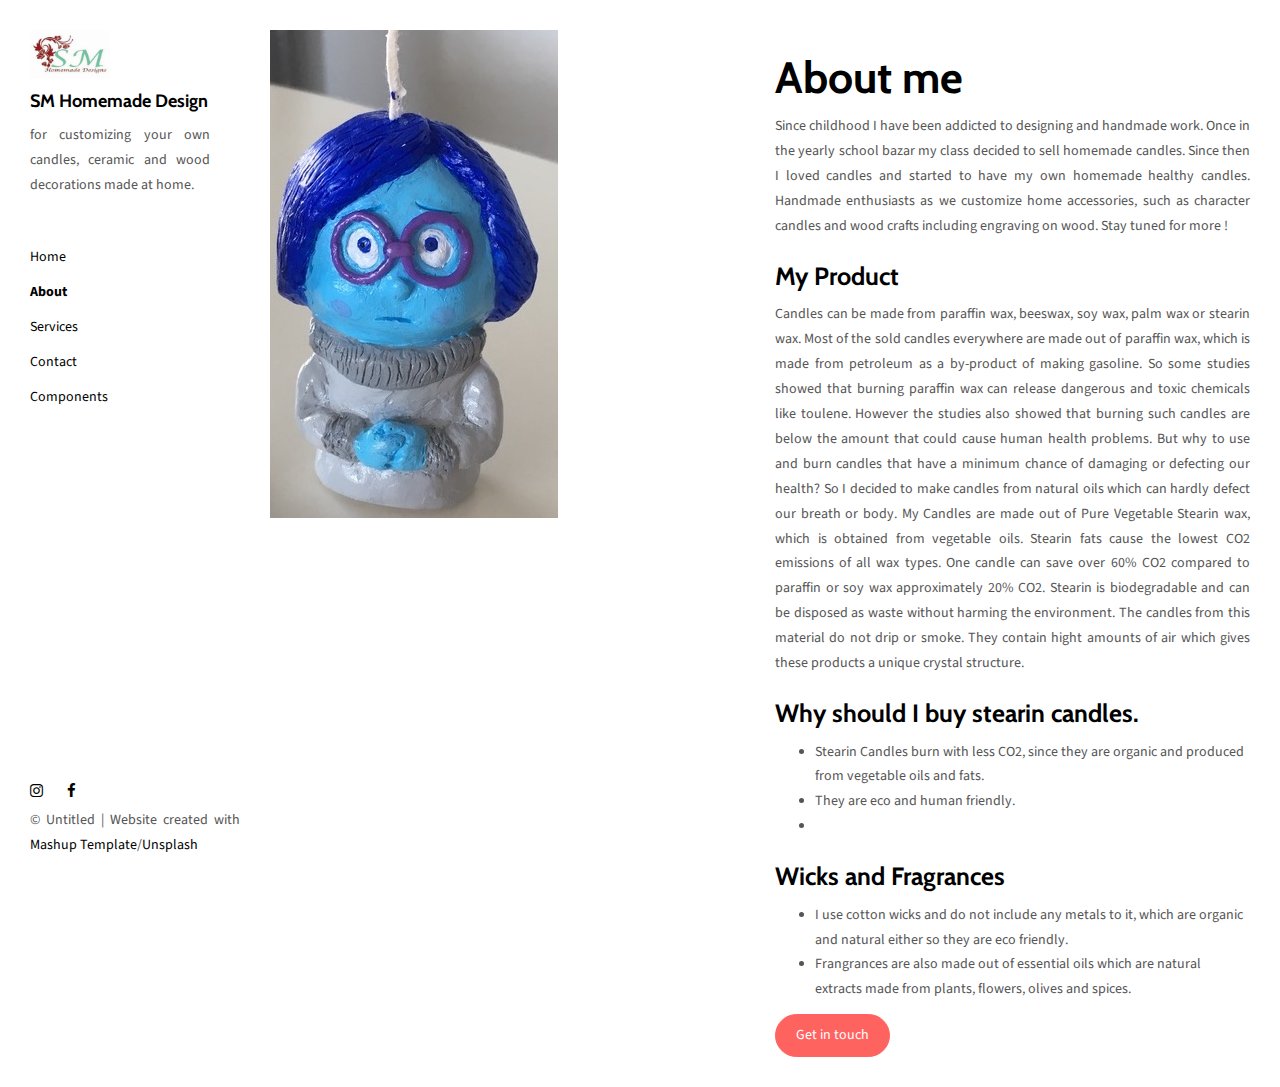
==== commit b3e5618d: "Update about.html" ====
--- a/about.html
+++ b/about.html
@@ -72,7 +72,11 @@
 </header>
 <main class="" id="main-collapse">
 
-
+<style>
+  p{
+    text-align: justify;
+  }
+</style>
 <div class="row">
   <div class="col-xs-12 col-md-6">
     <img class="img-responsive" alt="" src="./mynewwebsite/candles/UNADJUSTEDNONRAW_thumb_29ef copy.jpg">
@@ -132,4 +136,4 @@
 
 --> <script type="text/javascript" src="./main.85741bff.js"></script></body>
 
-</html>+</html>
--- a/main.82cfd66e.css
+++ b/main.82cfd66e.css
@@ -6,4 +6,8 @@
 /*! normalize.css v3.0.3 | MIT License | github.com/necolas/normalize.css */html{font-family:sans-serif;-ms-text-size-adjust:100%;-webkit-text-size-adjust:100%}body{margin:0}article,aside,details,figcaption,figure,footer,header,hgroup,main,menu,nav,section,summary{display:block}audio,canvas,progress,video{display:inline-block;vertical-align:baseline}audio:not([controls]){display:none;height:0}[hidden],template{display:none}a{background-color:transparent}a:active,a:hover{outline:0}abbr[title]{border-bottom:1px dotted}b,strong{font-weight:700}dfn{font-style:italic}h1{font-size:2em;margin:.67em 0}mark{background:#ff0;color:#000}small{font-size:80%}sub,sup{font-size:75%;line-height:0;position:relative;vertical-align:baseline}sup{top:-.5em}sub{bottom:-.25em}img{border:0}svg:not(:root){overflow:hidden}figure{margin:1em 40px}hr{box-sizing:content-box;height:0}pre{overflow:auto}code,kbd,pre,samp{font-family:monospace,monospace;font-size:1em}button,input,optgroup,select,textarea{color:inherit;font:inherit;margin:0}button{overflow:visible}button,select{text-transform:none}button,html input[type=button],input[type=reset],input[type=submit]{-webkit-appearance:button;cursor:pointer}button[disabled],html input[disabled]{cursor:default}button::-moz-focus-inner,input::-moz-focus-inner{border:0;padding:0}input{line-height:normal}input[type=checkbox],input[type=radio]{box-sizing:border-box;padding:0}input[type=number]::-webkit-inner-spin-button,input[type=number]::-webkit-outer-spin-button{height:auto}input[type=search]{-webkit-appearance:textfield;box-sizing:content-box}input[type=search]::-webkit-search-cancel-button,input[type=search]::-webkit-search-decoration{-webkit-appearance:none}fieldset{border:1px solid silver;margin:0 2px;padding:.35em .625em .75em}textarea{overflow:auto}optgroup{font-weight:700}table{border-collapse:collapse;border-spacing:0}td,th{padding:0}
 
 /*! Source: https://github.com/h5bp/html5-boilerplate/blob/master/src/css/main.css */@media print{*,:after,:before{background:transparent!important;color:#000!important;box-shadow:none!important;text-shadow:none!important}a,a:visited{text-decoration:underline}a[href]:after{content:" (" attr(href) ")"}abbr[title]:after{content:" (" attr(title) ")"}a[href^="#"]:after,a[href^="javascript:"]:after{content:""}blockquote,pre{border:1px solid #999;page-break-inside:avoid}thead{display:table-header-group}img,tr{page-break-inside:avoid}img{max-width:100%!important}h2,h3,p{orphans:3;widows:3}h2,h3{page-break-after:avoid}.navbar{display:none}.btn>.caret,.dropup>.btn>.caret{border-top-color:#000!important}.label{border:1px solid #000}.table{border-collapse:collapse!important}.table td,.table th{background-color:#fff!important}.table-bordered td,.table-bordered th{border:1px solid #ddd!important}}*,:after,:before{-webkit-box-sizing:border-box;-moz-box-sizing:border-box;box-sizing:border-box}html{font-size:10px;-webkit-tap-highlight-color:transparent}body{font-family:Source Sans Pro,Helvetica,Arial,sans-serif;font-size:14px;line-height:1.78;color:#555;background-color:#fff}button,input,select,textarea{font-family:inherit;font-size:inherit;line-height:inherit}a{color:#ff6360;text-decoration:none}a:focus,a:hover{color:#ff1814;text-decoration:underline}a:focus{outline:5px auto -webkit-focus-ring-color;outline-offset:-2px}figure{margin:0}img{vertical-align:middle}.img-responsive{display:block;max-width:100%;height:auto}.img-rounded{border-radius:2px}.img-thumbnail{padding:4px;line-height:1.78;background-color:#fff;border:1px solid #ddd;border-radius:2px;-webkit-transition:all .2s ease-in-out;-o-transition:all .2s ease-in-out;transition:all .2s ease-in-out;display:inline-block;max-width:100%;height:auto}.img-circle{border-radius:50%}hr{margin-top:24px;margin-bottom:24px;border:0;border-top:1px solid #eee}.sr-only{position:absolute;width:1px;height:1px;margin:-1px;padding:0;overflow:hidden;clip:rect(0,0,0,0);border:0}.sr-only-focusable:active,.sr-only-focusable:focus{position:static;width:auto;height:auto;margin:0;overflow:visible;clip:auto}[role=button]{cursor:pointer}.h1,.h2,.h3,.h4,.h5,.h6,h1,h2,h3,h4,h5,h6{font-family:Cabin,Helvetica,Arial,sans-serif;font-weight:700;line-height:1.1;color:#000}.h1 .small,.h1 small,.h2 .small,.h2 small,.h3 .small,.h3 small,.h4 .small,.h4 small,.h5 .small,.h5 small,.h6 .small,.h6 small,h1 .small,h1 small,h2 .small,h2 small,h3 .small,h3 small,h4 .small,h4 small,h5 .small,h5 small,h6 .small,h6 small{font-weight:400;line-height:1;color:#777}.h1,.h2,.h3,h1,h2,h3{margin-top:24px;margin-bottom:12px}.h1 .small,.h1 small,.h2 .small,.h2 small,.h3 .small,.h3 small,h1 .small,h1 small,h2 .small,h2 small,h3 .small,h3 small{font-size:65%}.h4,.h5,.h6,h4,h5,h6{margin-top:12px;margin-bottom:12px}.h4 .small,.h4 small,.h5 .small,.h5 small,.h6 .small,.h6 small,h4 .small,h4 small,h5 .small,h5 small,h6 .small,h6 small{font-size:75%}.h1,h1{font-size:44px}.h2,h2{font-size:33px}.h3,h3{font-size:25px}.h4,h4{font-size:19px}.h5,h5{font-size:14px}.h6,h6{font-size:12px}p{margin:0 0 12px}.lead{margin-bottom:24px;font-size:16px;font-weight:300;line-height:1.4}@media (min-width:768px){.lead{font-size:21px}}.small,small{font-size:85%}.mark,mark{background-color:#fcf8e3;padding:.2em}.text-left{text-align:left}.text-right{text-align:right}.text-center{text-align:center}.text-justify{text-align:justify}.text-nowrap{white-space:nowrap}.text-lowercase{text-transform:lowercase}.initialism,.text-uppercase{text-transform:uppercase}.text-capitalize{text-transform:capitalize}.text-muted{color:#777}.text-primary{color:#ff6360}a.text-primary:focus,a.text-primary:hover{color:#ff312d}.text-success{color:#fff}a.text-success:focus,a.text-success:hover{color:#e6e6e6}.text-info{color:#31708f}a.text-info:focus,a.text-info:hover{color:#245269}.text-warning{color:#8a6d3b}a.text-warning:focus,a.text-warning:hover{color:#66512c}.text-danger{color:#fff}a.text-danger:focus,a.text-danger:hover{color:#e6e6e6}.bg-primary{color:#fff;background-color:#ff6360}a.bg-primary:focus,a.bg-primary:hover{background-color:#ff312d}.bg-success{background-color:#57ce6e}a.bg-success:focus,a.bg-success:hover{background-color:#37bb50}.bg-info{background-color:#d9edf7}a.bg-info:focus,a.bg-info:hover{background-color:#afd9ee}.bg-warning{background-color:#fcf8e3}a.bg-warning:focus,a.bg-warning:hover{background-color:#f7ecb5}.bg-danger{background-color:#ee624b}a.bg-danger:focus,a.bg-danger:hover{background-color:#ea391c}.page-header{padding-bottom:11px;margin:48px 0 24px;border-bottom:1px solid #eee}ol,ul{margin-top:0;margin-bottom:12px}ol ol,ol ul,ul ol,ul ul{margin-bottom:0}.list-inline,.list-unstyled{padding-left:0;list-style:none}.list-inline{margin-left:-5px}.list-inline>li{display:inline-block;padding-left:5px;padding-right:5px}dl{margin-top:0;margin-bottom:24px}dd,dt{line-height:1.78}dt{font-weight:700}dd{margin-left:0}.dl-horizontal dd:after,.dl-horizontal dd:before{content:" ";display:table}.dl-horizontal dd:after{clear:both}@media (min-width:768px){.dl-horizontal dt{float:left;width:160px;clear:left;text-align:right;overflow:hidden;text-overflow:ellipsis;white-space:nowrap}.dl-horizontal dd{margin-left:180px}}abbr[data-original-title],abbr[title]{cursor:help;border-bottom:1px dotted #777}.initialism{font-size:90%}blockquote{padding:12px 24px;margin:0 0 24px;font-size:17.5px;border-left:5px solid #eee}blockquote ol:last-child,blockquote p:last-child,blockquote ul:last-child{margin-bottom:0}blockquote .small,blockquote footer,blockquote small{display:block;font-size:80%;line-height:1.78;color:#777}blockquote .small:before,blockquote footer:before,blockquote small:before{content:"\2014   \A0"}.blockquote-reverse,blockquote.pull-right{padding-right:15px;padding-left:0;border-right:5px solid #eee;border-left:0;text-align:right}.blockquote-reverse .small:before,.blockquote-reverse footer:before,.blockquote-reverse small:before,blockquote.pull-right .small:before,blockquote.pull-right footer:before,blockquote.pull-right small:before{content:""}.blockquote-reverse .small:after,.blockquote-reverse footer:after,.blockquote-reverse small:after,blockquote.pull-right .small:after,blockquote.pull-right footer:after,blockquote.pull-right small:after{content:"\A0   \2014"}address{margin-bottom:24px;font-style:normal;line-height:1.78}code,kbd,pre,samp{font-family:Menlo,Monaco,Consolas,Courier New,monospace}code{color:#c7254e;background-color:#f9f2f4}code,kbd{padding:2px 4px;font-size:90%;border-radius:2px}kbd{color:#fff;background-color:#333;box-shadow:inset 0 -1px 0 rgba(0,0,0,.25)}kbd kbd{padding:0;font-size:100%;font-weight:700;box-shadow:none}pre{display:block;padding:11.5px;margin:0 0 12px;font-size:13px;line-height:1.78;word-break:break-all;word-wrap:break-word;color:#333;background-color:#f5f5f5;border:1px solid #ccc;border-radius:2px}pre code{padding:0;font-size:inherit;color:inherit;white-space:pre-wrap;background-color:transparent;border-radius:0}.pre-scrollable{max-height:340px;overflow-y:scroll}.container{margin-right:auto;margin-left:auto;padding-left:15px;padding-right:15px}.container:after,.container:before{content:" ";display:table}.container:after{clear:both}@media (min-width:768px){.container{width:750px}}@media (min-width:992px){.container{width:970px}}@media (min-width:1200px){.container{width:1170px}}.container-fluid{margin-right:auto;margin-left:auto;padding-left:15px;padding-right:15px}.container-fluid:after,.container-fluid:before{content:" ";display:table}.container-fluid:after{clear:both}.row{margin-left:-15px;margin-right:-15px}.row:after,.row:before{content:" ";display:table}.row:after{clear:both}.col-lg-1,.col-lg-2,.col-lg-3,.col-lg-4,.col-lg-5,.col-lg-6,.col-lg-7,.col-lg-8,.col-lg-9,.col-lg-10,.col-lg-11,.col-lg-12,.col-md-1,.col-md-2,.col-md-3,.col-md-4,.col-md-5,.col-md-6,.col-md-7,.col-md-8,.col-md-9,.col-md-10,.col-md-11,.col-md-12,.col-sm-1,.col-sm-2,.col-sm-3,.col-sm-4,.col-sm-5,.col-sm-6,.col-sm-7,.col-sm-8,.col-sm-9,.col-sm-10,.col-sm-11,.col-sm-12,.col-xs-1,.col-xs-2,.col-xs-3,.col-xs-4,.col-xs-5,.col-xs-6,.col-xs-7,.col-xs-8,.col-xs-9,.col-xs-10,.col-xs-11,.col-xs-12{position:relative;min-height:1px;padding-left:15px;padding-right:15px}.col-xs-1,.col-xs-2,.col-xs-3,.col-xs-4,.col-xs-5,.col-xs-6,.col-xs-7,.col-xs-8,.col-xs-9,.col-xs-10,.col-xs-11,.col-xs-12{float:left}.col-xs-1{width:8.33333%}.col-xs-2{width:16.66667%}.col-xs-3{width:25%}.col-xs-4{width:33.33333%}.col-xs-5{width:41.66667%}.col-xs-6{width:50%}.col-xs-7{width:58.33333%}.col-xs-8{width:66.66667%}.col-xs-9{width:75%}.col-xs-10{width:83.33333%}.col-xs-11{width:91.66667%}.col-xs-12{width:100%}.col-xs-pull-0{right:auto}.col-xs-pull-1{right:8.33333%}.col-xs-pull-2{right:16.66667%}.col-xs-pull-3{right:25%}.col-xs-pull-4{right:33.33333%}.col-xs-pull-5{right:41.66667%}.col-xs-pull-6{right:50%}.col-xs-pull-7{right:58.33333%}.col-xs-pull-8{right:66.66667%}.col-xs-pull-9{right:75%}.col-xs-pull-10{right:83.33333%}.col-xs-pull-11{right:91.66667%}.col-xs-pull-12{right:100%}.col-xs-push-0{left:auto}.col-xs-push-1{left:8.33333%}.col-xs-push-2{left:16.66667%}.col-xs-push-3{left:25%}.col-xs-push-4{left:33.33333%}.col-xs-push-5{left:41.66667%}.col-xs-push-6{left:50%}.col-xs-push-7{left:58.33333%}.col-xs-push-8{left:66.66667%}.col-xs-push-9{left:75%}.col-xs-push-10{left:83.33333%}.col-xs-push-11{left:91.66667%}.col-xs-push-12{left:100%}.col-xs-offset-0{margin-left:0}.col-xs-offset-1{margin-left:8.33333%}.col-xs-offset-2{margin-left:16.66667%}.col-xs-offset-3{margin-left:25%}.col-xs-offset-4{margin-left:33.33333%}.col-xs-offset-5{margin-left:41.66667%}.col-xs-offset-6{margin-left:50%}.col-xs-offset-7{margin-left:58.33333%}.col-xs-offset-8{margin-left:66.66667%}.col-xs-offset-9{margin-left:75%}.col-xs-offset-10{margin-left:83.33333%}.col-xs-offset-11{margin-left:91.66667%}.col-xs-offset-12{margin-left:100%}@media (min-width:768px){.col-sm-1,.col-sm-2,.col-sm-3,.col-sm-4,.col-sm-5,.col-sm-6,.col-sm-7,.col-sm-8,.col-sm-9,.col-sm-10,.col-sm-11,.col-sm-12{float:left}.col-sm-1{width:8.33333%}.col-sm-2{width:16.66667%}.col-sm-3{width:25%}.col-sm-4{width:33.33333%}.col-sm-5{width:41.66667%}.col-sm-6{width:50%}.col-sm-7{width:58.33333%}.col-sm-8{width:66.66667%}.col-sm-9{width:75%}.col-sm-10{width:83.33333%}.col-sm-11{width:91.66667%}.col-sm-12{width:100%}.col-sm-pull-0{right:auto}.col-sm-pull-1{right:8.33333%}.col-sm-pull-2{right:16.66667%}.col-sm-pull-3{right:25%}.col-sm-pull-4{right:33.33333%}.col-sm-pull-5{right:41.66667%}.col-sm-pull-6{right:50%}.col-sm-pull-7{right:58.33333%}.col-sm-pull-8{right:66.66667%}.col-sm-pull-9{right:75%}.col-sm-pull-10{right:83.33333%}.col-sm-pull-11{right:91.66667%}.col-sm-pull-12{right:100%}.col-sm-push-0{left:auto}.col-sm-push-1{left:8.33333%}.col-sm-push-2{left:16.66667%}.col-sm-push-3{left:25%}.col-sm-push-4{left:33.33333%}.col-sm-push-5{left:41.66667%}.col-sm-push-6{left:50%}.col-sm-push-7{left:58.33333%}.col-sm-push-8{left:66.66667%}.col-sm-push-9{left:75%}.col-sm-push-10{left:83.33333%}.col-sm-push-11{left:91.66667%}.col-sm-push-12{left:100%}.col-sm-offset-0{margin-left:0}.col-sm-offset-1{margin-left:8.33333%}.col-sm-offset-2{margin-left:16.66667%}.col-sm-offset-3{margin-left:25%}.col-sm-offset-4{margin-left:33.33333%}.col-sm-offset-5{margin-left:41.66667%}.col-sm-offset-6{margin-left:50%}.col-sm-offset-7{margin-left:58.33333%}.col-sm-offset-8{margin-left:66.66667%}.col-sm-offset-9{margin-left:75%}.col-sm-offset-10{margin-left:83.33333%}.col-sm-offset-11{margin-left:91.66667%}.col-sm-offset-12{margin-left:100%}}@media (min-width:992px){.col-md-1,.col-md-2,.col-md-3,.col-md-4,.col-md-5,.col-md-6,.col-md-7,.col-md-8,.col-md-9,.col-md-10,.col-md-11,.col-md-12{float:left}.col-md-1{width:8.33333%}.col-md-2{width:16.66667%}.col-md-3{width:25%}.col-md-4{width:33.33333%}.col-md-5{width:41.66667%}.col-md-6{width:50%}.col-md-7{width:58.33333%}.col-md-8{width:66.66667%}.col-md-9{width:75%}.col-md-10{width:83.33333%}.col-md-11{width:91.66667%}.col-md-12{width:100%}.col-md-pull-0{right:auto}.col-md-pull-1{right:8.33333%}.col-md-pull-2{right:16.66667%}.col-md-pull-3{right:25%}.col-md-pull-4{right:33.33333%}.col-md-pull-5{right:41.66667%}.col-md-pull-6{right:50%}.col-md-pull-7{right:58.33333%}.col-md-pull-8{right:66.66667%}.col-md-pull-9{right:75%}.col-md-pull-10{right:83.33333%}.col-md-pull-11{right:91.66667%}.col-md-pull-12{right:100%}.col-md-push-0{left:auto}.col-md-push-1{left:8.33333%}.col-md-push-2{left:16.66667%}.col-md-push-3{left:25%}.col-md-push-4{left:33.33333%}.col-md-push-5{left:41.66667%}.col-md-push-6{left:50%}.col-md-push-7{left:58.33333%}.col-md-push-8{left:66.66667%}.col-md-push-9{left:75%}.col-md-push-10{left:83.33333%}.col-md-push-11{left:91.66667%}.col-md-push-12{left:100%}.col-md-offset-0{margin-left:0}.col-md-offset-1{margin-left:8.33333%}.col-md-offset-2{margin-left:16.66667%}.col-md-offset-3{margin-left:25%}.col-md-offset-4{margin-left:33.33333%}.col-md-offset-5{margin-left:41.66667%}.col-md-offset-6{margin-left:50%}.col-md-offset-7{margin-left:58.33333%}.col-md-offset-8{margin-left:66.66667%}.col-md-offset-9{margin-left:75%}.col-md-offset-10{margin-left:83.33333%}.col-md-offset-11{margin-left:91.66667%}.col-md-offset-12{margin-left:100%}}@media (min-width:1200px){.col-lg-1,.col-lg-2,.col-lg-3,.col-lg-4,.col-lg-5,.col-lg-6,.col-lg-7,.col-lg-8,.col-lg-9,.col-lg-10,.col-lg-11,.col-lg-12{float:left}.col-lg-1{width:8.33333%}.col-lg-2{width:16.66667%}.col-lg-3{width:25%}.col-lg-4{width:33.33333%}.col-lg-5{width:41.66667%}.col-lg-6{width:50%}.col-lg-7{width:58.33333%}.col-lg-8{width:66.66667%}.col-lg-9{width:75%}.col-lg-10{width:83.33333%}.col-lg-11{width:91.66667%}.col-lg-12{width:100%}.col-lg-pull-0{right:auto}.col-lg-pull-1{right:8.33333%}.col-lg-pull-2{right:16.66667%}.col-lg-pull-3{right:25%}.col-lg-pull-4{right:33.33333%}.col-lg-pull-5{right:41.66667%}.col-lg-pull-6{right:50%}.col-lg-pull-7{right:58.33333%}.col-lg-pull-8{right:66.66667%}.col-lg-pull-9{right:75%}.col-lg-pull-10{right:83.33333%}.col-lg-pull-11{right:91.66667%}.col-lg-pull-12{right:100%}.col-lg-push-0{left:auto}.col-lg-push-1{left:8.33333%}.col-lg-push-2{left:16.66667%}.col-lg-push-3{left:25%}.col-lg-push-4{left:33.33333%}.col-lg-push-5{left:41.66667%}.col-lg-push-6{left:50%}.col-lg-push-7{left:58.33333%}.col-lg-push-8{left:66.66667%}.col-lg-push-9{left:75%}.col-lg-push-10{left:83.33333%}.col-lg-push-11{left:91.66667%}.col-lg-push-12{left:100%}.col-lg-offset-0{margin-left:0}.col-lg-offset-1{margin-left:8.33333%}.col-lg-offset-2{margin-left:16.66667%}.col-lg-offset-3{margin-left:25%}.col-lg-offset-4{margin-left:33.33333%}.col-lg-offset-5{margin-left:41.66667%}.col-lg-offset-6{margin-left:50%}.col-lg-offset-7{margin-left:58.33333%}.col-lg-offset-8{margin-left:66.66667%}.col-lg-offset-9{margin-left:75%}.col-lg-offset-10{margin-left:83.33333%}.col-lg-offset-11{margin-left:91.66667%}.col-lg-offset-12{margin-left:100%}}table{background-color:transparent}caption{padding-top:8px;padding-bottom:8px;color:#777}caption,th{text-align:left}.table{width:100%;max-width:100%;margin-bottom:24px}.table>tbody>tr>td,.table>tbody>tr>th,.table>tfoot>tr>td,.table>tfoot>tr>th,.table>thead>tr>td,.table>thead>tr>th{padding:8px;line-height:1.78;vertical-align:top;border-top:1px solid #ddd}.table>thead>tr>th{vertical-align:bottom;border-bottom:2px solid #ddd}.table>caption+thead>tr:first-child>td,.table>caption+thead>tr:first-child>th,.table>colgroup+thead>tr:first-child>td,.table>colgroup+thead>tr:first-child>th,.table>thead:first-child>tr:first-child>td,.table>thead:first-child>tr:first-child>th{border-top:0}.table>tbody+tbody{border-top:2px solid #ddd}.table .table{background-color:#fff}.table-condensed>tbody>tr>td,.table-condensed>tbody>tr>th,.table-condensed>tfoot>tr>td,.table-condensed>tfoot>tr>th,.table-condensed>thead>tr>td,.table-condensed>thead>tr>th{padding:5px}.table-bordered,.table-bordered>tbody>tr>td,.table-bordered>tbody>tr>th,.table-bordered>tfoot>tr>td,.table-bordered>tfoot>tr>th,.table-bordered>thead>tr>td,.table-bordered>thead>tr>th{border:1px solid #ddd}.table-bordered>thead>tr>td,.table-bordered>thead>tr>th{border-bottom-width:2px}.table-striped>tbody>tr:nth-of-type(odd){background-color:#f9f9f9}.table-hover>tbody>tr:hover{background-color:#f5f5f5}table col[class*=col-]{position:static;float:none;display:table-column}table td[class*=col-],table th[class*=col-]{position:static;float:none;display:table-cell}.table>tbody>tr.active>td,.table>tbody>tr.active>th,.table>tbody>tr>td.active,.table>tbody>tr>th.active,.table>tfoot>tr.active>td,.table>tfoot>tr.active>th,.table>tfoot>tr>td.active,.table>tfoot>tr>th.active,.table>thead>tr.active>td,.table>thead>tr.active>th,.table>thead>tr>td.active,.table>thead>tr>th.active{background-color:#f5f5f5}.table-hover>tbody>tr.active:hover>td,.table-hover>tbody>tr.active:hover>th,.table-hover>tbody>tr:hover>.active,.table-hover>tbody>tr>td.active:hover,.table-hover>tbody>tr>th.active:hover{background-color:#e8e8e8}.table>tbody>tr.success>td,.table>tbody>tr.success>th,.table>tbody>tr>td.success,.table>tbody>tr>th.success,.table>tfoot>tr.success>td,.table>tfoot>tr.success>th,.table>tfoot>tr>td.success,.table>tfoot>tr>th.success,.table>thead>tr.success>td,.table>thead>tr.success>th,.table>thead>tr>td.success,.table>thead>tr>th.success{background-color:#57ce6e}.table-hover>tbody>tr.success:hover>td,.table-hover>tbody>tr.success:hover>th,.table-hover>tbody>tr:hover>.success,.table-hover>tbody>tr>td.success:hover,.table-hover>tbody>tr>th.success:hover{background-color:#43c85d}.table>tbody>tr.info>td,.table>tbody>tr.info>th,.table>tbody>tr>td.info,.table>tbody>tr>th.info,.table>tfoot>tr.info>td,.table>tfoot>tr.info>th,.table>tfoot>tr>td.info,.table>tfoot>tr>th.info,.table>thead>tr.info>td,.table>thead>tr.info>th,.table>thead>tr>td.info,.table>thead>tr>th.info{background-color:#d9edf7}.table-hover>tbody>tr.info:hover>td,.table-hover>tbody>tr.info:hover>th,.table-hover>tbody>tr:hover>.info,.table-hover>tbody>tr>td.info:hover,.table-hover>tbody>tr>th.info:hover{background-color:#c4e3f3}.table>tbody>tr.warning>td,.table>tbody>tr.warning>th,.table>tbody>tr>td.warning,.table>tbody>tr>th.warning,.table>tfoot>tr.warning>td,.table>tfoot>tr.warning>th,.table>tfoot>tr>td.warning,.table>tfoot>tr>th.warning,.table>thead>tr.warning>td,.table>thead>tr.warning>th,.table>thead>tr>td.warning,.table>thead>tr>th.warning{background-color:#fcf8e3}.table-hover>tbody>tr.warning:hover>td,.table-hover>tbody>tr.warning:hover>th,.table-hover>tbody>tr:hover>.warning,.table-hover>tbody>tr>td.warning:hover,.table-hover>tbody>tr>th.warning:hover{background-color:#faf2cc}.table>tbody>tr.danger>td,.table>tbody>tr.danger>th,.table>tbody>tr>td.danger,.table>tbody>tr>th.danger,.table>tfoot>tr.danger>td,.table>tfoot>tr.danger>th,.table>tfoot>tr>td.danger,.table>tfoot>tr>th.danger,.table>thead>tr.danger>td,.table>thead>tr.danger>th,.table>thead>tr>td.danger,.table>thead>tr>th.danger{background-color:#ee624b}.table-hover>tbody>tr.danger:hover>td,.table-hover>tbody>tr.danger:hover>th,.table-hover>tbody>tr:hover>.danger,.table-hover>tbody>tr>td.danger:hover,.table-hover>tbody>tr>th.danger:hover{background-color:#ec4e34}.table-responsive{overflow-x:auto;min-height:.01%}@media screen and (max-width:767px){.table-responsive{width:100%;margin-bottom:18px;overflow-y:hidden;-ms-overflow-style:-ms-autohiding-scrollbar;border:1px solid #ddd}.table-responsive>.table{margin-bottom:0}.table-responsive>.table>tbody>tr>td,.table-responsive>.table>tbody>tr>th,.table-responsive>.table>tfoot>tr>td,.table-responsive>.table>tfoot>tr>th,.table-responsive>.table>thead>tr>td,.table-responsive>.table>thead>tr>th{white-space:nowrap}.table-responsive>.table-bordered{border:0}.table-responsive>.table-bordered>tbody>tr>td:first-child,.table-responsive>.table-bordered>tbody>tr>th:first-child,.table-responsive>.table-bordered>tfoot>tr>td:first-child,.table-responsive>.table-bordered>tfoot>tr>th:first-child,.table-responsive>.table-bordered>thead>tr>td:first-child,.table-responsive>.table-bordered>thead>tr>th:first-child{border-left:0}.table-responsive>.table-bordered>tbody>tr>td:last-child,.table-responsive>.table-bordered>tbody>tr>th:last-child,.table-responsive>.table-bordered>tfoot>tr>td:last-child,.table-responsive>.table-bordered>tfoot>tr>th:last-child,.table-responsive>.table-bordered>thead>tr>td:last-child,.table-responsive>.table-bordered>thead>tr>th:last-child{border-right:0}.table-responsive>.table-bordered>tbody>tr:last-child>td,.table-responsive>.table-bordered>tbody>tr:last-child>th,.table-responsive>.table-bordered>tfoot>tr:last-child>td,.table-responsive>.table-bordered>tfoot>tr:last-child>th{border-bottom:0}}fieldset{margin:0;min-width:0}fieldset,legend{padding:0;border:0}legend{display:block;width:100%;margin-bottom:24px;font-size:21px;line-height:inherit;color:#333;border-bottom:1px solid #e5e5e5}label{display:inline-block;max-width:100%;margin-bottom:5px;font-weight:700}input[type=search]{-webkit-box-sizing:border-box;-moz-box-sizing:border-box;box-sizing:border-box}input[type=checkbox],input[type=radio]{margin:4px 0 0;margin-top:1px\9;line-height:normal}input[type=file]{display:block}input[type=range]{display:block;width:100%}select[multiple],select[size]{height:auto}input[type=checkbox]:focus,input[type=file]:focus,input[type=radio]:focus{outline:5px auto -webkit-focus-ring-color;outline-offset:-2px}output{padding-top:9px}.form-control,output{display:block;font-size:14px;line-height:1.78;color:#555}.form-control{width:100%;height:40px;padding:8px 20px;background-color:#fff;background-image:none;border:1px solid #000;border-radius:2px;-webkit-box-shadow:inset 0 1px 1px rgba(0,0,0,.075);box-shadow:inset 0 1px 1px rgba(0,0,0,.075);-webkit-transition:border-color .15s ease-in-out,box-shadow .15s ease-in-out;-o-transition:border-color ease-in-out .15s,box-shadow ease-in-out .15s;transition:border-color .15s ease-in-out,box-shadow .15s ease-in-out}.form-control:focus{border-color:#66afe9;-webkit-box-shadow:inset 0 1px 1px rgba(0,0,0,.075),0 0 8px rgba(102,175,233,.6);box-shadow:inset 0 1px 1px rgba(0,0,0,.075),0 0 8px rgba(102,175,233,.6)}.form-control::-moz-placeholder{color:#999;opacity:1}.form-control:-ms-input-placeholder{color:#999}.form-control::-webkit-input-placeholder{color:#999}.form-control::-ms-expand{border:0;background-color:transparent}.form-control[disabled],.form-control[readonly],fieldset[disabled] .form-control{background-color:#eee;opacity:1}.form-control[disabled],fieldset[disabled] .form-control{cursor:not-allowed}textarea.form-control{height:auto}input[type=search]{-webkit-appearance:none}@media screen and (-webkit-min-device-pixel-ratio:0){input[type=date].form-control,input[type=datetime-local].form-control,input[type=month].form-control,input[type=time].form-control{line-height:40px}.input-group-sm>.input-group-btn>input[type=date].btn,.input-group-sm>.input-group-btn>input[type=datetime-local].btn,.input-group-sm>.input-group-btn>input[type=month].btn,.input-group-sm>.input-group-btn>input[type=time].btn,.input-group-sm>input[type=date].form-control,.input-group-sm>input[type=date].input-group-addon,.input-group-sm>input[type=datetime-local].form-control,.input-group-sm>input[type=datetime-local].input-group-addon,.input-group-sm>input[type=month].form-control,.input-group-sm>input[type=month].input-group-addon,.input-group-sm>input[type=time].form-control,.input-group-sm>input[type=time].input-group-addon,.input-group-sm input[type=date],.input-group-sm input[type=datetime-local],.input-group-sm input[type=month],.input-group-sm input[type=time],input[type=date].input-sm,input[type=datetime-local].input-sm,input[type=month].input-sm,input[type=time].input-sm{line-height:30px}.input-group-lg>.input-group-btn>input[type=date].btn,.input-group-lg>.input-group-btn>input[type=datetime-local].btn,.input-group-lg>.input-group-btn>input[type=month].btn,.input-group-lg>.input-group-btn>input[type=time].btn,.input-group-lg>input[type=date].form-control,.input-group-lg>input[type=date].input-group-addon,.input-group-lg>input[type=datetime-local].form-control,.input-group-lg>input[type=datetime-local].input-group-addon,.input-group-lg>input[type=month].form-control,.input-group-lg>input[type=month].input-group-addon,.input-group-lg>input[type=time].form-control,.input-group-lg>input[type=time].input-group-addon,.input-group-lg input[type=date],.input-group-lg input[type=datetime-local],.input-group-lg input[type=month],.input-group-lg input[type=time],input[type=date].input-lg,input[type=datetime-local].input-lg,input[type=month].input-lg,input[type=time].input-lg{line-height:46px}}.form-group{margin-bottom:15px}.checkbox,.radio{position:relative;display:block;margin-top:10px;margin-bottom:10px}.checkbox label,.radio label{min-height:24px;padding-left:20px;margin-bottom:0;font-weight:400;cursor:pointer}.checkbox-inline input[type=checkbox],.checkbox input[type=checkbox],.radio-inline input[type=radio],.radio input[type=radio]{position:absolute;margin-left:-20px;margin-top:4px\9}.checkbox+.checkbox,.radio+.radio{margin-top:-5px}.checkbox-inline,.radio-inline{position:relative;display:inline-block;padding-left:20px;margin-bottom:0;vertical-align:middle;font-weight:400;cursor:pointer}.checkbox-inline+.checkbox-inline,.radio-inline+.radio-inline{margin-top:0;margin-left:10px}.checkbox-inline.disabled,.checkbox.disabled label,.radio-inline.disabled,.radio.disabled label,fieldset[disabled] .checkbox-inline,fieldset[disabled] .checkbox label,fieldset[disabled] .radio-inline,fieldset[disabled] .radio label,fieldset[disabled] input[type=checkbox],fieldset[disabled] input[type=radio],input[type=checkbox].disabled,input[type=checkbox][disabled],input[type=radio].disabled,input[type=radio][disabled]{cursor:not-allowed}.form-control-static{padding-top:9px;padding-bottom:9px;margin-bottom:0;min-height:38px}.form-control-static.input-lg,.form-control-static.input-sm,.input-group-lg>.form-control-static.form-control,.input-group-lg>.form-control-static.input-group-addon,.input-group-lg>.input-group-btn>.form-control-static.btn,.input-group-sm>.form-control-static.form-control,.input-group-sm>.form-control-static.input-group-addon,.input-group-sm>.input-group-btn>.form-control-static.btn{padding-left:0;padding-right:0}.input-group-sm>.form-control,.input-group-sm>.input-group-addon,.input-group-sm>.input-group-btn>.btn,.input-sm{height:30px;padding:5px 14px;font-size:12px;line-height:1.5;border-radius:2px}.input-group-sm>.input-group-btn>select.btn,.input-group-sm>select.form-control,.input-group-sm>select.input-group-addon,select.input-sm{height:30px;line-height:30px}.input-group-sm>.input-group-btn>select[multiple].btn,.input-group-sm>.input-group-btn>textarea.btn,.input-group-sm>select[multiple].form-control,.input-group-sm>select[multiple].input-group-addon,.input-group-sm>textarea.form-control,.input-group-sm>textarea.input-group-addon,select[multiple].input-sm,textarea.input-sm{height:auto}.form-group-sm .form-control{height:30px;padding:5px 14px;font-size:12px;line-height:1.5;border-radius:2px}.form-group-sm select.form-control{height:30px;line-height:30px}.form-group-sm select[multiple].form-control,.form-group-sm textarea.form-control{height:auto}.form-group-sm .form-control-static{height:30px;min-height:36px;padding:6px 14px;font-size:12px;line-height:1.5}.input-group-lg>.form-control,.input-group-lg>.input-group-addon,.input-group-lg>.input-group-btn>.btn,.input-lg{height:46px;padding:10px 24px;font-size:18px;line-height:1.33333;border-radius:2px}.input-group-lg>.input-group-btn>select.btn,.input-group-lg>select.form-control,.input-group-lg>select.input-group-addon,select.input-lg{height:46px;line-height:46px}.input-group-lg>.input-group-btn>select[multiple].btn,.input-group-lg>.input-group-btn>textarea.btn,.input-group-lg>select[multiple].form-control,.input-group-lg>select[multiple].input-group-addon,.input-group-lg>textarea.form-control,.input-group-lg>textarea.input-group-addon,select[multiple].input-lg,textarea.input-lg{height:auto}.form-group-lg .form-control{height:46px;padding:10px 24px;font-size:18px;line-height:1.33333;border-radius:2px}.form-group-lg select.form-control{height:46px;line-height:46px}.form-group-lg select[multiple].form-control,.form-group-lg textarea.form-control{height:auto}.form-group-lg .form-control-static{height:46px;min-height:42px;padding:11px 24px;font-size:18px;line-height:1.33333}.has-feedback{position:relative}.has-feedback .form-control{padding-right:50px}.form-control-feedback{position:absolute;top:0;right:0;z-index:2;display:block;width:40px;height:40px;line-height:40px;text-align:center;pointer-events:none}.form-group-lg .form-control+.form-control-feedback,.input-group-lg+.form-control-feedback,.input-group-lg>.form-control+.form-control-feedback,.input-group-lg>.input-group-addon+.form-control-feedback,.input-group-lg>.input-group-btn>.btn+.form-control-feedback,.input-lg+.form-control-feedback{width:46px;height:46px;line-height:46px}.form-group-sm .form-control+.form-control-feedback,.input-group-sm+.form-control-feedback,.input-group-sm>.form-control+.form-control-feedback,.input-group-sm>.input-group-addon+.form-control-feedback,.input-group-sm>.input-group-btn>.btn+.form-control-feedback,.input-sm+.form-control-feedback{width:30px;height:30px;line-height:30px}.has-success .checkbox,.has-success .checkbox-inline,.has-success.checkbox-inline label,.has-success.checkbox label,.has-success .control-label,.has-success .help-block,.has-success .radio,.has-success .radio-inline,.has-success.radio-inline label,.has-success.radio label{color:#fff}.has-success .form-control{border-color:#fff;-webkit-box-shadow:inset 0 1px 1px rgba(0,0,0,.075);box-shadow:inset 0 1px 1px rgba(0,0,0,.075)}.has-success .form-control:focus{border-color:#e6e6e6;-webkit-box-shadow:inset 0 1px 1px rgba(0,0,0,.075),0 0 6px #fff;box-shadow:inset 0 1px 1px rgba(0,0,0,.075),0 0 6px #fff}.has-success .input-group-addon{color:#fff;border-color:#fff;background-color:#57ce6e}.has-success .form-control-feedback{color:#fff}.has-warning .checkbox,.has-warning .checkbox-inline,.has-warning.checkbox-inline label,.has-warning.checkbox label,.has-warning .control-label,.has-warning .help-block,.has-warning .radio,.has-warning .radio-inline,.has-warning.radio-inline label,.has-warning.radio label{color:#8a6d3b}.has-warning .form-control{border-color:#8a6d3b;-webkit-box-shadow:inset 0 1px 1px rgba(0,0,0,.075);box-shadow:inset 0 1px 1px rgba(0,0,0,.075)}.has-warning .form-control:focus{border-color:#66512c;-webkit-box-shadow:inset 0 1px 1px rgba(0,0,0,.075),0 0 6px #c0a16b;box-shadow:inset 0 1px 1px rgba(0,0,0,.075),0 0 6px #c0a16b}.has-warning .input-group-addon{color:#8a6d3b;border-color:#8a6d3b;background-color:#fcf8e3}.has-warning .form-control-feedback{color:#8a6d3b}.has-error .checkbox,.has-error .checkbox-inline,.has-error.checkbox-inline label,.has-error.checkbox label,.has-error .control-label,.has-error .help-block,.has-error .radio,.has-error .radio-inline,.has-error.radio-inline label,.has-error.radio label{color:#fff}.has-error .form-control{border-color:#fff;-webkit-box-shadow:inset 0 1px 1px rgba(0,0,0,.075);box-shadow:inset 0 1px 1px rgba(0,0,0,.075)}.has-error .form-control:focus{border-color:#e6e6e6;-webkit-box-shadow:inset 0 1px 1px rgba(0,0,0,.075),0 0 6px #fff;box-shadow:inset 0 1px 1px rgba(0,0,0,.075),0 0 6px #fff}.has-error .input-group-addon{color:#fff;border-color:#fff;background-color:#ee624b}.has-error .form-control-feedback{color:#fff}.has-feedback label~.form-control-feedback{top:29px}.has-feedback label.sr-only~.form-control-feedback{top:0}.help-block{display:block;margin-top:5px;margin-bottom:10px;color:#959595}@media (min-width:768px){.form-inline .form-group{display:inline-block;margin-bottom:0;vertical-align:middle}.form-inline .form-control{display:inline-block;width:auto;vertical-align:middle}.form-inline .form-control-static{display:inline-block}.form-inline .input-group{display:inline-table;vertical-align:middle}.form-inline .input-group .form-control,.form-inline .input-group .input-group-addon,.form-inline .input-group .input-group-btn{width:auto}.form-inline .input-group>.form-control{width:100%}.form-inline .control-label{margin-bottom:0;vertical-align:middle}.form-inline .checkbox,.form-inline .radio{display:inline-block;margin-top:0;margin-bottom:0;vertical-align:middle}.form-inline .checkbox label,.form-inline .radio label{padding-left:0}.form-inline .checkbox input[type=checkbox],.form-inline .radio input[type=radio]{position:relative;margin-left:0}.form-inline .has-feedback .form-control-feedback{top:0}}.form-horizontal .checkbox,.form-horizontal .checkbox-inline,.form-horizontal .radio,.form-horizontal .radio-inline{margin-top:0;margin-bottom:0;padding-top:9px}.form-horizontal .checkbox,.form-horizontal .radio{min-height:33px}.form-horizontal .form-group{margin-left:-15px;margin-right:-15px}.form-horizontal .form-group:after,.form-horizontal .form-group:before{content:" ";display:table}.form-horizontal .form-group:after{clear:both}@media (min-width:768px){.form-horizontal .control-label{text-align:right;margin-bottom:0;padding-top:9px}}.form-horizontal .has-feedback .form-control-feedback{right:15px}@media (min-width:768px){.form-horizontal .form-group-lg .control-label{padding-top:11px;font-size:18px}}@media (min-width:768px){.form-horizontal .form-group-sm .control-label{padding-top:6px;font-size:12px}}.btn{display:inline-block;margin-bottom:0;font-weight:400;text-align:center;vertical-align:middle;touch-action:manipulation;cursor:pointer;background-image:none;border:1px solid transparent;white-space:nowrap;padding:8px 20px;font-size:14px;line-height:1.78;border-radius:50px;-webkit-user-select:none;-moz-user-select:none;-ms-user-select:none;user-select:none}.btn.active.focus,.btn.active:focus,.btn.focus,.btn:active.focus,.btn:active:focus,.btn:focus{outline:5px auto -webkit-focus-ring-color;outline-offset:-2px}.btn.focus,.btn:focus,.btn:hover{color:#333;text-decoration:none}.btn.active,.btn:active{outline:0;background-image:none;-webkit-box-shadow:inset 0 3px 5px rgba(0,0,0,.125);box-shadow:inset 0 3px 5px rgba(0,0,0,.125)}.btn.disabled,.btn[disabled],fieldset[disabled] .btn{cursor:not-allowed;opacity:.65;filter:alpha(opacity=65);-webkit-box-shadow:none;box-shadow:none}a.btn.disabled,fieldset[disabled] a.btn{pointer-events:none}.btn-default{color:#333;background-color:#fff;border-color:#333}.btn-default.focus,.btn-default:focus{color:#333;background-color:#e6e6e6;border-color:#000}.btn-default.active,.btn-default:active,.btn-default:hover,.open>.btn-default.dropdown-toggle{color:#333;background-color:#e6e6e6;border-color:#141414}.btn-default.active.focus,.btn-default.active:focus,.btn-default.active:hover,.btn-default:active.focus,.btn-default:active:focus,.btn-default:active:hover,.open>.btn-default.dropdown-toggle.focus,.open>.btn-default.dropdown-toggle:focus,.open>.btn-default.dropdown-toggle:hover{color:#333;background-color:#d4d4d4;border-color:#000}.btn-default.active,.btn-default:active,.open>.btn-default.dropdown-toggle{background-image:none}.btn-default.disabled.focus,.btn-default.disabled:focus,.btn-default.disabled:hover,.btn-default[disabled].focus,.btn-default[disabled]:focus,.btn-default[disabled]:hover,fieldset[disabled] .btn-default.focus,fieldset[disabled] .btn-default:focus,fieldset[disabled] .btn-default:hover{background-color:#fff;border-color:#333}.btn-default .badge{color:#fff;background-color:#333}.btn-primary{color:#fff;background-color:#ff6360;border-color:#ff6360}.btn-primary.focus,.btn-primary:focus{color:#fff;background-color:#ff312d;border-color:#e00400}.btn-primary.active,.btn-primary:active,.btn-primary:hover,.open>.btn-primary.dropdown-toggle{color:#fff;background-color:#ff312d;border-color:#ff2723}.btn-primary.active.focus,.btn-primary.active:focus,.btn-primary.active:hover,.btn-primary:active.focus,.btn-primary:active:focus,.btn-primary:active:hover,.open>.btn-primary.dropdown-toggle.focus,.open>.btn-primary.dropdown-toggle:focus,.open>.btn-primary.dropdown-toggle:hover{color:#fff;background-color:#ff0e09;border-color:#e00400}.btn-primary.active,.btn-primary:active,.open>.btn-primary.dropdown-toggle{background-image:none}.btn-primary.disabled.focus,.btn-primary.disabled:focus,.btn-primary.disabled:hover,.btn-primary[disabled].focus,.btn-primary[disabled]:focus,.btn-primary[disabled]:hover,fieldset[disabled] .btn-primary.focus,fieldset[disabled] .btn-primary:focus,fieldset[disabled] .btn-primary:hover{background-color:#ff6360;border-color:#ff6360}.btn-primary .badge{color:#ff6360;background-color:#fff}.btn-success{color:#fff;background-color:#5cb85c;border-color:#5cb85c}.btn-success.focus,.btn-success:focus{color:#fff;background-color:#449d44;border-color:#2d672d}.btn-success.active,.btn-success:active,.btn-success:hover,.open>.btn-success.dropdown-toggle{color:#fff;background-color:#449d44;border-color:#419641}.btn-success.active.focus,.btn-success.active:focus,.btn-success.active:hover,.btn-success:active.focus,.btn-success:active:focus,.btn-success:active:hover,.open>.btn-success.dropdown-toggle.focus,.open>.btn-success.dropdown-toggle:focus,.open>.btn-success.dropdown-toggle:hover{color:#fff;background-color:#398439;border-color:#2d672d}.btn-success.active,.btn-success:active,.open>.btn-success.dropdown-toggle{background-image:none}.btn-success.disabled.focus,.btn-success.disabled:focus,.btn-success.disabled:hover,.btn-success[disabled].focus,.btn-success[disabled]:focus,.btn-success[disabled]:hover,fieldset[disabled] .btn-success.focus,fieldset[disabled] .btn-success:focus,fieldset[disabled] .btn-success:hover{background-color:#5cb85c;border-color:#5cb85c}.btn-success .badge{color:#5cb85c;background-color:#fff}.btn-info{color:#fff;background-color:#f8bb56;border-color:#f8bb56}.btn-info.focus,.btn-info:focus{color:#fff;background-color:#f6a725;border-color:#c67f08}.btn-info.active,.btn-info:active,.btn-info:hover,.open>.btn-info.dropdown-toggle{color:#fff;background-color:#f6a725;border-color:#f6a31b}.btn-info.active.focus,.btn-info.active:focus,.btn-info.active:hover,.btn-info:active.focus,.btn-info:active:focus,.btn-info:active:hover,.open>.btn-info.dropdown-toggle.focus,.open>.btn-info.dropdown-toggle:focus,.open>.btn-info.dropdown-toggle:hover{color:#fff;background-color:#ed980a;border-color:#c67f08}.btn-info.active,.btn-info:active,.open>.btn-info.dropdown-toggle{background-image:none}.btn-info.disabled.focus,.btn-info.disabled:focus,.btn-info.disabled:hover,.btn-info[disabled].focus,.btn-info[disabled]:focus,.btn-info[disabled]:hover,fieldset[disabled] .btn-info.focus,fieldset[disabled] .btn-info:focus,fieldset[disabled] .btn-info:hover{background-color:#f8bb56;border-color:#f8bb56}.btn-info .badge{color:#f8bb56;background-color:#fff}.btn-warning{color:#fff;background-color:#f0ad4e;border-color:#f0ad4e}.btn-warning.focus,.btn-warning:focus{color:#fff;background-color:#ec971f;border-color:#b06d0f}.btn-warning.active,.btn-warning:active,.btn-warning:hover,.open>.btn-warning.dropdown-toggle{color:#fff;background-color:#ec971f;border-color:#eb9316}.btn-warning.active.focus,.btn-warning.active:focus,.btn-warning.active:hover,.btn-warning:active.focus,.btn-warning:active:focus,.btn-warning:active:hover,.open>.btn-warning.dropdown-toggle.focus,.open>.btn-warning.dropdown-toggle:focus,.open>.btn-warning.dropdown-toggle:hover{color:#fff;background-color:#d58512;border-color:#b06d0f}.btn-warning.active,.btn-warning:active,.open>.btn-warning.dropdown-toggle{background-image:none}.btn-warning.disabled.focus,.btn-warning.disabled:focus,.btn-warning.disabled:hover,.btn-warning[disabled].focus,.btn-warning[disabled]:focus,.btn-warning[disabled]:hover,fieldset[disabled] .btn-warning.focus,fieldset[disabled] .btn-warning:focus,fieldset[disabled] .btn-warning:hover{background-color:#f0ad4e;border-color:#f0ad4e}.btn-warning .badge{color:#f0ad4e;background-color:#fff}.btn-danger{color:#fff;background-color:#d9534f;border-color:#d9534f}.btn-danger.focus,.btn-danger:focus{color:#fff;background-color:#c9302c;border-color:#8b211e}.btn-danger.active,.btn-danger:active,.btn-danger:hover,.open>.btn-danger.dropdown-toggle{color:#fff;background-color:#c9302c;border-color:#c12e2a}.btn-danger.active.focus,.btn-danger.active:focus,.btn-danger.active:hover,.btn-danger:active.focus,.btn-danger:active:focus,.btn-danger:active:hover,.open>.btn-danger.dropdown-toggle.focus,.open>.btn-danger.dropdown-toggle:focus,.open>.btn-danger.dropdown-toggle:hover{color:#fff;background-color:#ac2925;border-color:#8b211e}.btn-danger.active,.btn-danger:active,.open>.btn-danger.dropdown-toggle{background-image:none}.btn-danger.disabled.focus,.btn-danger.disabled:focus,.btn-danger.disabled:hover,.btn-danger[disabled].focus,.btn-danger[disabled]:focus,.btn-danger[disabled]:hover,fieldset[disabled] .btn-danger.focus,fieldset[disabled] .btn-danger:focus,fieldset[disabled] .btn-danger:hover{background-color:#d9534f;border-color:#d9534f}.btn-danger .badge{color:#d9534f;background-color:#fff}.btn-link{color:#ff6360;font-weight:400;border-radius:0}.btn-link,.btn-link.active,.btn-link:active,.btn-link[disabled],fieldset[disabled] .btn-link{background-color:transparent;-webkit-box-shadow:none;box-shadow:none}.btn-link,.btn-link:active,.btn-link:focus,.btn-link:hover{border-color:transparent}.btn-link:focus,.btn-link:hover{color:#ff1814;text-decoration:underline;background-color:transparent}.btn-link[disabled]:focus,.btn-link[disabled]:hover,fieldset[disabled] .btn-link:focus,fieldset[disabled] .btn-link:hover{color:#777;text-decoration:none}.btn-group-lg>.btn,.btn-lg{padding:10px 24px;font-size:18px;line-height:1.33333;border-radius:50px}.btn-group-sm>.btn,.btn-sm{padding:5px 14px;font-size:12px;line-height:1.5;border-radius:50px}.btn-group-xs>.btn,.btn-xs{padding:1px 5px;font-size:12px;line-height:1.5;border-radius:50px}.btn-block{display:block;width:100%}.btn-block+.btn-block{margin-top:5px}input[type=button].btn-block,input[type=reset].btn-block,input[type=submit].btn-block{width:100%}.fade{opacity:0;-webkit-transition:opacity .15s linear;-o-transition:opacity .15s linear;transition:opacity .15s linear}.fade.in{opacity:1}.collapse{display:none}.collapse.in{display:block}tr.collapse.in{display:table-row}tbody.collapse.in{display:table-row-group}.collapsing{position:relative;height:0;overflow:hidden;-webkit-transition-property:height,visibility;transition-property:height,visibility;-webkit-transition-duration:.35s;transition-duration:.35s;-webkit-transition-timing-function:ease;transition-timing-function:ease}.caret{display:inline-block;width:0;height:0;margin-left:2px;vertical-align:middle;border-top:4px dashed;border-top:4px solid\9;border-right:4px solid transparent;border-left:4px solid transparent}.dropdown,.dropup{position:relative}.dropdown-toggle:focus{outline:0}.dropdown-menu{position:absolute;top:100%;left:0;z-index:1000;display:none;float:left;min-width:160px;padding:5px 0;margin:2px 0 0;list-style:none;font-size:14px;text-align:left;background-color:#fff;border:1px solid #ccc;border:1px solid rgba(0,0,0,.15);border-radius:2px;-webkit-box-shadow:0 6px 12px rgba(0,0,0,.175);box-shadow:0 6px 12px rgba(0,0,0,.175);background-clip:padding-box}.dropdown-menu.pull-right{right:0;left:auto}.dropdown-menu .divider{height:1px;margin:11px 0;overflow:hidden;background-color:#e5e5e5}.dropdown-menu>li>a{display:block;padding:3px 20px;clear:both;font-weight:400;line-height:1.78;color:#333;white-space:nowrap}.dropdown-menu>li>a:focus,.dropdown-menu>li>a:hover{text-decoration:none;color:#262626;background-color:#f5f5f5}.dropdown-menu>.active>a,.dropdown-menu>.active>a:focus,.dropdown-menu>.active>a:hover{color:#fff;text-decoration:none;outline:0;background-color:#ff6360}.dropdown-menu>.disabled>a,.dropdown-menu>.disabled>a:focus,.dropdown-menu>.disabled>a:hover{color:#777}.dropdown-menu>.disabled>a:focus,.dropdown-menu>.disabled>a:hover{text-decoration:none;background-color:transparent;background-image:none;filter:progid:DXImageTransform.Microsoft.gradient(enabled = false);cursor:not-allowed}.open>.dropdown-menu{display:block}.open>a{outline:0}.dropdown-menu-right{left:auto;right:0}.dropdown-menu-left{left:0;right:auto}.dropdown-header{display:block;padding:3px 20px;font-size:12px;line-height:1.78;color:#777;white-space:nowrap}.dropdown-backdrop{position:fixed;left:0;right:0;bottom:0;top:0;z-index:990}.pull-right>.dropdown-menu{right:0;left:auto}.dropup .caret,.navbar-fixed-bottom .dropdown .caret{border-top:0;border-bottom:4px dashed;border-bottom:4px solid\9;content:""}.dropup .dropdown-menu,.navbar-fixed-bottom .dropdown .dropdown-menu{top:auto;bottom:100%;margin-bottom:2px}@media (min-width:768px){.navbar-right .dropdown-menu{right:0;left:auto}.navbar-right .dropdown-menu-left{left:0;right:auto}}.btn-group,.btn-group-vertical{position:relative;display:inline-block;vertical-align:middle}.btn-group-vertical>.btn,.btn-group>.btn{position:relative;float:left}.btn-group-vertical>.btn.active,.btn-group-vertical>.btn:active,.btn-group-vertical>.btn:focus,.btn-group-vertical>.btn:hover,.btn-group>.btn.active,.btn-group>.btn:active,.btn-group>.btn:focus,.btn-group>.btn:hover{z-index:2}.btn-group .btn+.btn,.btn-group .btn+.btn-group,.btn-group .btn-group+.btn,.btn-group .btn-group+.btn-group{margin-left:-1px}.btn-toolbar{margin-left:-5px}.btn-toolbar:after,.btn-toolbar:before{content:" ";display:table}.btn-toolbar:after{clear:both}.btn-toolbar .btn,.btn-toolbar .btn-group,.btn-toolbar .input-group{float:left}.btn-toolbar>.btn,.btn-toolbar>.btn-group,.btn-toolbar>.input-group{margin-left:5px}.btn-group>.btn:not(:first-child):not(:last-child):not(.dropdown-toggle){border-radius:0}.btn-group>.btn:first-child{margin-left:0}.btn-group>.btn:first-child:not(:last-child):not(.dropdown-toggle){border-bottom-right-radius:0;border-top-right-radius:0}.btn-group>.btn:last-child:not(:first-child),.btn-group>.dropdown-toggle:not(:first-child){border-bottom-left-radius:0;border-top-left-radius:0}.btn-group>.btn-group{float:left}.btn-group>.btn-group:not(:first-child):not(:last-child)>.btn{border-radius:0}.btn-group>.btn-group:first-child:not(:last-child)>.btn:last-child,.btn-group>.btn-group:first-child:not(:last-child)>.dropdown-toggle{border-bottom-right-radius:0;border-top-right-radius:0}.btn-group>.btn-group:last-child:not(:first-child)>.btn:first-child{border-bottom-left-radius:0;border-top-left-radius:0}.btn-group .dropdown-toggle:active,.btn-group.open .dropdown-toggle{outline:0}.btn-group>.btn+.dropdown-toggle{padding-left:8px;padding-right:8px}.btn-group-lg.btn-group>.btn+.dropdown-toggle,.btn-group>.btn-lg+.dropdown-toggle{padding-left:12px;padding-right:12px}.btn-group.open .dropdown-toggle{-webkit-box-shadow:inset 0 3px 5px rgba(0,0,0,.125);box-shadow:inset 0 3px 5px rgba(0,0,0,.125)}.btn-group.open .dropdown-toggle.btn-link{-webkit-box-shadow:none;box-shadow:none}.btn .caret{margin-left:0}.btn-group-lg>.btn .caret,.btn-lg .caret{border-width:5px 5px 0;border-bottom-width:0}.dropup .btn-group-lg>.btn .caret,.dropup .btn-lg .caret{border-width:0 5px 5px}.btn-group-vertical>.btn,.btn-group-vertical>.btn-group,.btn-group-vertical>.btn-group>.btn{display:block;float:none;width:100%;max-width:100%}.btn-group-vertical>.btn-group:after,.btn-group-vertical>.btn-group:before{content:" ";display:table}.btn-group-vertical>.btn-group:after{clear:both}.btn-group-vertical>.btn-group>.btn{float:none}.btn-group-vertical>.btn+.btn,.btn-group-vertical>.btn+.btn-group,.btn-group-vertical>.btn-group+.btn,.btn-group-vertical>.btn-group+.btn-group{margin-top:-1px;margin-left:0}.btn-group-vertical>.btn:not(:first-child):not(:last-child){border-radius:0}.btn-group-vertical>.btn:first-child:not(:last-child){border-top-right-radius:50px;border-top-left-radius:50px;border-bottom-right-radius:0;border-bottom-left-radius:0}.btn-group-vertical>.btn:last-child:not(:first-child){border-top-right-radius:0;border-top-left-radius:0;border-bottom-right-radius:50px;border-bottom-left-radius:50px}.btn-group-vertical>.btn-group:not(:first-child):not(:last-child)>.btn{border-radius:0}.btn-group-vertical>.btn-group:first-child:not(:last-child)>.btn:last-child,.btn-group-vertical>.btn-group:first-child:not(:last-child)>.dropdown-toggle{border-bottom-right-radius:0;border-bottom-left-radius:0}.btn-group-vertical>.btn-group:last-child:not(:first-child)>.btn:first-child{border-top-right-radius:0;border-top-left-radius:0}.btn-group-justified{display:table;width:100%;table-layout:fixed;border-collapse:separate}.btn-group-justified>.btn,.btn-group-justified>.btn-group{float:none;display:table-cell;width:1%}.btn-group-justified>.btn-group .btn{width:100%}.btn-group-justified>.btn-group .dropdown-menu{left:auto}[data-toggle=buttons]>.btn-group>.btn input[type=checkbox],[data-toggle=buttons]>.btn-group>.btn input[type=radio],[data-toggle=buttons]>.btn input[type=checkbox],[data-toggle=buttons]>.btn input[type=radio]{position:absolute;clip:rect(0,0,0,0);pointer-events:none}.input-group{position:relative;display:table;border-collapse:separate}.input-group[class*=col-]{float:none;padding-left:0;padding-right:0}.input-group .form-control{position:relative;z-index:2;float:left;width:100%;margin-bottom:0}.input-group .form-control:focus{z-index:3}.input-group-addon,.input-group-btn,.input-group .form-control{display:table-cell}.input-group-addon:not(:first-child):not(:last-child),.input-group-btn:not(:first-child):not(:last-child),.input-group .form-control:not(:first-child):not(:last-child){border-radius:0}.input-group-addon,.input-group-btn{width:1%;white-space:nowrap;vertical-align:middle}.input-group-addon{padding:8px 20px;font-size:14px;font-weight:400;line-height:1;color:#555;text-align:center;background-color:#eee;border:1px solid #000;border-radius:2px}.input-group-addon.input-sm,.input-group-sm>.input-group-addon,.input-group-sm>.input-group-btn>.input-group-addon.btn{padding:5px 14px;font-size:12px;border-radius:2px}.input-group-addon.input-lg,.input-group-lg>.input-group-addon,.input-group-lg>.input-group-btn>.input-group-addon.btn{padding:10px 24px;font-size:18px;border-radius:2px}.input-group-addon input[type=checkbox],.input-group-addon input[type=radio]{margin-top:0}.input-group-addon:first-child,.input-group-btn:first-child>.btn,.input-group-btn:first-child>.btn-group>.btn,.input-group-btn:first-child>.dropdown-toggle,.input-group-btn:last-child>.btn-group:not(:last-child)>.btn,.input-group-btn:last-child>.btn:not(:last-child):not(.dropdown-toggle),.input-group .form-control:first-child{border-bottom-right-radius:0;border-top-right-radius:0}.input-group-addon:first-child{border-right:0}.input-group-addon:last-child,.input-group-btn:first-child>.btn-group:not(:first-child)>.btn,.input-group-btn:first-child>.btn:not(:first-child),.input-group-btn:last-child>.btn,.input-group-btn:last-child>.btn-group>.btn,.input-group-btn:last-child>.dropdown-toggle,.input-group .form-control:last-child{border-bottom-left-radius:0;border-top-left-radius:0}.input-group-addon:last-child{border-left:0}.input-group-btn{font-size:0;white-space:nowrap}.input-group-btn,.input-group-btn>.btn{position:relative}.input-group-btn>.btn+.btn{margin-left:-1px}.input-group-btn>.btn:active,.input-group-btn>.btn:focus,.input-group-btn>.btn:hover{z-index:2}.input-group-btn:first-child>.btn,.input-group-btn:first-child>.btn-group{margin-right:-1px}.input-group-btn:last-child>.btn,.input-group-btn:last-child>.btn-group{z-index:2;margin-left:-1px}.nav{margin-bottom:0;padding-left:0;list-style:none}.nav:after,.nav:before{content:" ";display:table}.nav:after{clear:both}.nav>li,.nav>li>a{position:relative;display:block}.nav>li>a{padding:5px 0}.nav>li>a:focus,.nav>li>a:hover{text-decoration:none;background-color:transparent}.nav>li.disabled>a{color:#777}.nav>li.disabled>a:focus,.nav>li.disabled>a:hover{color:#777;text-decoration:none;background-color:transparent;cursor:not-allowed}.nav .open>a,.nav .open>a:focus,.nav .open>a:hover{background-color:transparent;border-color:#ff6360}.nav .nav-divider{height:1px;margin:11px 0;overflow:hidden;background-color:#e5e5e5}.nav>li>a>img{max-width:none}.nav-tabs{border-bottom:1px solid #ddd}.nav-tabs>li{float:left;margin-bottom:-1px}.nav-tabs>li>a{margin-right:2px;line-height:1.78;border:1px solid transparent;border-radius:2px 2px 0 0}.nav-tabs>li>a:hover{border-color:#eee #eee #ddd}.nav-tabs>li.active>a,.nav-tabs>li.active>a:focus,.nav-tabs>li.active>a:hover{color:#555;background-color:#fff;border:1px solid #ddd;border-bottom-color:transparent;cursor:default}.nav-pills>li{float:left}.nav-pills>li>a{border-radius:2px}.nav-pills>li+li{margin-left:2px}.nav-pills>li.active>a,.nav-pills>li.active>a:focus,.nav-pills>li.active>a:hover{color:#fff;background-color:#ff6360}.nav-stacked>li{float:none}.nav-stacked>li+li{margin-top:2px;margin-left:0}.nav-justified,.nav-tabs.nav-justified{width:100%}.nav-justified>li,.nav-tabs.nav-justified>li{float:none}.nav-justified>li>a,.nav-tabs.nav-justified>li>a{text-align:center;margin-bottom:5px}.nav-justified>.dropdown .dropdown-menu{top:auto;left:auto}@media (min-width:768px){.nav-justified>li,.nav-tabs.nav-justified>li{display:table-cell;width:1%}.nav-justified>li>a,.nav-tabs.nav-justified>li>a{margin-bottom:0}}.nav-tabs-justified,.nav-tabs.nav-justified{border-bottom:0}.nav-tabs-justified>li>a,.nav-tabs.nav-justified>li>a{margin-right:0;border-radius:2px}.nav-tabs-justified>.active>a,.nav-tabs-justified>.active>a:focus,.nav-tabs-justified>.active>a:hover,.nav-tabs.nav-justified>.active>a,.nav-tabs.nav-justified>.active>a:focus,.nav-tabs.nav-justified>.active>a:hover{border:1px solid #ddd}@media (min-width:768px){.nav-tabs-justified>li>a,.nav-tabs.nav-justified>li>a{border-bottom:1px solid #ddd;border-radius:2px 2px 0 0}.nav-tabs-justified>.active>a,.nav-tabs-justified>.active>a:focus,.nav-tabs-justified>.active>a:hover,.nav-tabs.nav-justified>.active>a,.nav-tabs.nav-justified>.active>a:focus,.nav-tabs.nav-justified>.active>a:hover{border-bottom-color:#fff}}.tab-content>.tab-pane{display:none}.tab-content>.active{display:block}.nav-tabs .dropdown-menu{margin-top:-1px;border-top-right-radius:0;border-top-left-radius:0}.navbar{position:relative;min-height:50px;margin-bottom:24px;border:1px solid transparent}.navbar:after,.navbar:before{content:" ";display:table}.navbar:after{clear:both}@media (min-width:768px){.navbar{border-radius:2px}}.navbar-header:after,.navbar-header:before{content:" ";display:table}.navbar-header:after{clear:both}@media (min-width:768px){.navbar-header{float:left}}.navbar-collapse{overflow-x:visible;padding-right:15px;padding-left:15px;border-top:1px solid transparent;box-shadow:inset 0 1px 0 hsla(0,0%,100%,.1);-webkit-overflow-scrolling:touch}.navbar-collapse:after,.navbar-collapse:before{content:" ";display:table}.navbar-collapse:after{clear:both}.navbar-collapse.in{overflow-y:auto}@media (min-width:768px){.navbar-collapse{width:auto;border-top:0;box-shadow:none}.navbar-collapse.collapse{display:block!important;height:auto!important;padding-bottom:0;overflow:visible!important}.navbar-collapse.in{overflow-y:visible}.navbar-fixed-bottom .navbar-collapse,.navbar-fixed-top .navbar-collapse,.navbar-static-top .navbar-collapse{padding-left:0;padding-right:0}}.navbar-fixed-bottom .navbar-collapse,.navbar-fixed-top .navbar-collapse{max-height:340px}@media (max-device-width:480px) and (orientation:landscape){.navbar-fixed-bottom .navbar-collapse,.navbar-fixed-top .navbar-collapse{max-height:200px}}.container-fluid>.navbar-collapse,.container-fluid>.navbar-header,.container>.navbar-collapse,.container>.navbar-header{margin-right:-15px;margin-left:-15px}@media (min-width:768px){.container-fluid>.navbar-collapse,.container-fluid>.navbar-header,.container>.navbar-collapse,.container>.navbar-header{margin-right:0;margin-left:0}}.navbar-static-top{z-index:1000;border-width:0 0 1px}@media (min-width:768px){.navbar-static-top{border-radius:0}}.navbar-fixed-bottom,.navbar-fixed-top{position:fixed;right:0;left:0;z-index:1030}@media (min-width:768px){.navbar-fixed-bottom,.navbar-fixed-top{border-radius:0}}.navbar-fixed-top{top:0;border-width:0 0 1px}.navbar-fixed-bottom{bottom:0;margin-bottom:0;border-width:1px 0 0}.navbar-brand{float:left;padding:13px 15px;font-size:18px;line-height:24px;height:50px}.navbar-brand:focus,.navbar-brand:hover{text-decoration:none}.navbar-brand>img{display:block}@media (min-width:768px){.navbar>.container-fluid .navbar-brand,.navbar>.container .navbar-brand{margin-left:-15px}}.navbar-toggle{position:relative;float:right;margin-right:15px;padding:9px 10px;margin-top:8px;margin-bottom:8px;background-color:transparent;background-image:none;border:1px solid transparent;border-radius:2px}.navbar-toggle:focus{outline:0}.navbar-toggle .icon-bar{display:block;width:22px;height:2px;border-radius:1px}.navbar-toggle .icon-bar+.icon-bar{margin-top:4px}@media (min-width:768px){.navbar-toggle{display:none}}.navbar-nav{margin:6.5px -15px}.navbar-nav>li>a{padding-top:10px;padding-bottom:10px;line-height:24px}@media (max-width:767px){.navbar-nav .open .dropdown-menu{position:static;float:none;width:auto;margin-top:0;background-color:transparent;border:0;box-shadow:none}.navbar-nav .open .dropdown-menu .dropdown-header,.navbar-nav .open .dropdown-menu>li>a{padding:5px 15px 5px 25px}.navbar-nav .open .dropdown-menu>li>a{line-height:24px}.navbar-nav .open .dropdown-menu>li>a:focus,.navbar-nav .open .dropdown-menu>li>a:hover{background-image:none}}@media (min-width:768px){.navbar-nav{float:left;margin:0}.navbar-nav>li{float:left}.navbar-nav>li>a{padding-top:13px;padding-bottom:13px}}.navbar-form{margin:5px -15px;padding:10px 15px;border-top:1px solid transparent;border-bottom:1px solid transparent;-webkit-box-shadow:inset 0 1px 0 hsla(0,0%,100%,.1),0 1px 0 hsla(0,0%,100%,.1);box-shadow:inset 0 1px 0 hsla(0,0%,100%,.1),0 1px 0 hsla(0,0%,100%,.1)}@media (min-width:768px){.navbar-form .form-group{display:inline-block;margin-bottom:0;vertical-align:middle}.navbar-form .form-control{display:inline-block;width:auto;vertical-align:middle}.navbar-form .form-control-static{display:inline-block}.navbar-form .input-group{display:inline-table;vertical-align:middle}.navbar-form .input-group .form-control,.navbar-form .input-group .input-group-addon,.navbar-form .input-group .input-group-btn{width:auto}.navbar-form .input-group>.form-control{width:100%}.navbar-form .control-label{margin-bottom:0;vertical-align:middle}.navbar-form .checkbox,.navbar-form .radio{display:inline-block;margin-top:0;margin-bottom:0;vertical-align:middle}.navbar-form .checkbox label,.navbar-form .radio label{padding-left:0}.navbar-form .checkbox input[type=checkbox],.navbar-form .radio input[type=radio]{position:relative;margin-left:0}.navbar-form .has-feedback .form-control-feedback{top:0}}@media (max-width:767px){.navbar-form .form-group{margin-bottom:5px}.navbar-form .form-group:last-child{margin-bottom:0}}@media (min-width:768px){.navbar-form{width:auto;border:0;margin-left:0;margin-right:0;padding-top:0;padding-bottom:0;-webkit-box-shadow:none;box-shadow:none}}.navbar-nav>li>.dropdown-menu{margin-top:0;border-top-right-radius:0;border-top-left-radius:0}.navbar-fixed-bottom .navbar-nav>li>.dropdown-menu{margin-bottom:0;border-top-right-radius:2px;border-top-left-radius:2px;border-bottom-right-radius:0;border-bottom-left-radius:0}.navbar-btn{margin-top:5px;margin-bottom:5px}.btn-group-sm>.navbar-btn.btn,.navbar-btn.btn-sm{margin-top:10px;margin-bottom:10px}.btn-group-xs>.navbar-btn.btn,.navbar-btn.btn-xs{margin-top:14px;margin-bottom:14px}.navbar-text{margin-top:13px;margin-bottom:13px}@media (min-width:768px){.navbar-text{float:left;margin-left:15px;margin-right:15px}}@media (min-width:768px){.navbar-left{float:left!important}.navbar-right{float:right!important;margin-right:-15px}.navbar-right~.navbar-right{margin-right:0}}.navbar-default{background-color:transparent;border-color:transparent}.navbar-default .navbar-brand{color:#000}.navbar-default .navbar-brand:focus,.navbar-default .navbar-brand:hover{color:#000;background-color:transparent}.navbar-default .navbar-text{color:#777}.navbar-default .navbar-nav>li>a{color:#000}.navbar-default .navbar-nav>li>a:focus,.navbar-default .navbar-nav>li>a:hover{color:#333;background-color:transparent}.navbar-default .navbar-nav>.active>a,.navbar-default .navbar-nav>.active>a:focus,.navbar-default .navbar-nav>.active>a:hover{color:#555;background-color:transparent}.navbar-default .navbar-nav>.disabled>a,.navbar-default .navbar-nav>.disabled>a:focus,.navbar-default .navbar-nav>.disabled>a:hover{color:#ccc;background-color:transparent}.navbar-default .navbar-toggle{border-color:transparent}.navbar-default .navbar-toggle:focus,.navbar-default .navbar-toggle:hover{background-color:transparent}.navbar-default .navbar-toggle .icon-bar{background-color:#888}.navbar-default .navbar-collapse,.navbar-default .navbar-form{border-color:transparent}.navbar-default .navbar-nav>.open>a,.navbar-default .navbar-nav>.open>a:focus,.navbar-default .navbar-nav>.open>a:hover{background-color:transparent;color:#555}@media (max-width:767px){.navbar-default .navbar-nav .open .dropdown-menu>li>a{color:#000}.navbar-default .navbar-nav .open .dropdown-menu>li>a:focus,.navbar-default .navbar-nav .open .dropdown-menu>li>a:hover{color:#333;background-color:transparent}.navbar-default .navbar-nav .open .dropdown-menu>.active>a,.navbar-default .navbar-nav .open .dropdown-menu>.active>a:focus,.navbar-default .navbar-nav .open .dropdown-menu>.active>a:hover{color:#555;background-color:transparent}.navbar-default .navbar-nav .open .dropdown-menu>.disabled>a,.navbar-default .navbar-nav .open .dropdown-menu>.disabled>a:focus,.navbar-default .navbar-nav .open .dropdown-menu>.disabled>a:hover{color:#ccc;background-color:transparent}}.navbar-default .navbar-link{color:#000}.navbar-default .navbar-link:hover{color:#333}.navbar-default .btn-link{color:#000}.navbar-default .btn-link:focus,.navbar-default .btn-link:hover{color:#333}.navbar-default .btn-link[disabled]:focus,.navbar-default .btn-link[disabled]:hover,fieldset[disabled] .navbar-default .btn-link:focus,fieldset[disabled] .navbar-default .btn-link:hover{color:#ccc}.navbar-inverse{background-color:transparent;border-color:transparent}.navbar-inverse .navbar-brand{color:#9d9d9d}.navbar-inverse .navbar-brand:focus,.navbar-inverse .navbar-brand:hover{color:#fff;background-color:transparent}.navbar-inverse .navbar-nav>li>a,.navbar-inverse .navbar-text{color:#9d9d9d}.navbar-inverse .navbar-nav>.active>a,.navbar-inverse .navbar-nav>.active>a:focus,.navbar-inverse .navbar-nav>.active>a:hover,.navbar-inverse .navbar-nav>li>a:focus,.navbar-inverse .navbar-nav>li>a:hover{color:#fff;background-color:transparent}.navbar-inverse .navbar-nav>.disabled>a,.navbar-inverse .navbar-nav>.disabled>a:focus,.navbar-inverse .navbar-nav>.disabled>a:hover{color:#444;background-color:transparent}.navbar-inverse .navbar-toggle{border-color:#333}.navbar-inverse .navbar-toggle:focus,.navbar-inverse .navbar-toggle:hover{background-color:#333}.navbar-inverse .navbar-toggle .icon-bar{background-color:#fff}.navbar-inverse .navbar-collapse,.navbar-inverse .navbar-form{border-color:transparent}.navbar-inverse .navbar-nav>.open>a,.navbar-inverse .navbar-nav>.open>a:focus,.navbar-inverse .navbar-nav>.open>a:hover{background-color:transparent;color:#fff}@media (max-width:767px){.navbar-inverse .navbar-nav .open .dropdown-menu>.dropdown-header{border-color:transparent}.navbar-inverse .navbar-nav .open .dropdown-menu .divider{background-color:transparent}.navbar-inverse .navbar-nav .open .dropdown-menu>li>a{color:#9d9d9d}.navbar-inverse .navbar-nav .open .dropdown-menu>.active>a,.navbar-inverse .navbar-nav .open .dropdown-menu>.active>a:focus,.navbar-inverse .navbar-nav .open .dropdown-menu>.active>a:hover,.navbar-inverse .navbar-nav .open .dropdown-menu>li>a:focus,.navbar-inverse .navbar-nav .open .dropdown-menu>li>a:hover{color:#fff;background-color:transparent}.navbar-inverse .navbar-nav .open .dropdown-menu>.disabled>a,.navbar-inverse .navbar-nav .open .dropdown-menu>.disabled>a:focus,.navbar-inverse .navbar-nav .open .dropdown-menu>.disabled>a:hover{color:#444;background-color:transparent}}.navbar-inverse .navbar-link{color:#9d9d9d}.navbar-inverse .navbar-link:hover{color:#fff}.navbar-inverse .btn-link{color:#9d9d9d}.navbar-inverse .btn-link:focus,.navbar-inverse .btn-link:hover{color:#fff}.navbar-inverse .btn-link[disabled]:focus,.navbar-inverse .btn-link[disabled]:hover,fieldset[disabled] .navbar-inverse .btn-link:focus,fieldset[disabled] .navbar-inverse .btn-link:hover{color:#444}.label{display:inline;padding:.2em .6em .3em;font-size:75%;font-weight:700;line-height:1;color:#fff;text-align:center;white-space:nowrap;vertical-align:baseline;border-radius:.25em}.label:empty{display:none}.btn .label{position:relative;top:-1px}a.label:focus,a.label:hover{color:#fff;text-decoration:none;cursor:pointer}.label-default{background-color:#777}.label-default[href]:focus,.label-default[href]:hover{background-color:#5e5e5e}.label-primary{background-color:#ff6360}.label-primary[href]:focus,.label-primary[href]:hover{background-color:#ff312d}.label-success{background-color:#5cb85c}.label-success[href]:focus,.label-success[href]:hover{background-color:#449d44}.label-info{background-color:#f8bb56}.label-info[href]:focus,.label-info[href]:hover{background-color:#f6a725}.label-warning{background-color:#f0ad4e}.label-warning[href]:focus,.label-warning[href]:hover{background-color:#ec971f}.label-danger{background-color:#d9534f}.label-danger[href]:focus,.label-danger[href]:hover{background-color:#c9302c}.badge{display:inline-block;min-width:10px;padding:3px 7px;font-size:12px;font-weight:700;color:#fff;line-height:1;vertical-align:middle;white-space:nowrap;text-align:center;background-color:#777;border-radius:10px}.badge:empty{display:none}.btn .badge{position:relative;top:-1px}.btn-group-xs>.btn .badge,.btn-xs .badge{top:0;padding:1px 5px}.list-group-item.active>.badge,.nav-pills>.active>a>.badge{color:#ff6360;background-color:#fff}.list-group-item>.badge{float:right}.list-group-item>.badge+.badge{margin-right:5px}.nav-pills>li>a>.badge{margin-left:3px}a.badge:focus,a.badge:hover{color:#fff;text-decoration:none;cursor:pointer}.alert{padding:15px;margin-bottom:24px;border:1px solid transparent;border-radius:2px}.alert h4{margin-top:0;color:inherit}.alert .alert-link{font-weight:700}.alert>p,.alert>ul{margin-bottom:0}.alert>p+p{margin-top:5px}.alert-dismissable,.alert-dismissible{padding-right:35px}.alert-dismissable .close,.alert-dismissible .close{position:relative;top:-2px;right:-21px;color:inherit}.alert-success{background-color:#57ce6e;border-color:#57ce6e;color:#fff}.alert-success hr{border-top-color:#43c85d}.alert-success .alert-link{color:#e6e6e6}.alert-info{background-color:#d9edf7;border-color:#bce8f1;color:#31708f}.alert-info hr{border-top-color:#a6e1ec}.alert-info .alert-link{color:#245269}.alert-warning{background-color:#fcf8e3;border-color:#faebcc;color:#8a6d3b}.alert-warning hr{border-top-color:#f7e1b5}.alert-warning .alert-link{color:#66512c}.alert-danger{background-color:#ee624b;border-color:#ee624b;color:#fff}.alert-danger hr{border-top-color:#ec4e34}.alert-danger .alert-link{color:#e6e6e6}.embed-responsive{position:relative;display:block;height:0;padding:0;overflow:hidden}.embed-responsive .embed-responsive-item,.embed-responsive embed,.embed-responsive iframe,.embed-responsive object,.embed-responsive video{position:absolute;top:0;left:0;bottom:0;height:100%;width:100%;border:0}.embed-responsive-16by9{padding-bottom:56.25%}.embed-responsive-4by3{padding-bottom:75%}.close{float:right;font-size:21px;font-weight:700;line-height:1;color:#000;text-shadow:0 1px 0 #fff;opacity:.2;filter:alpha(opacity=20)}.close:focus,.close:hover{color:#000;text-decoration:none;cursor:pointer;opacity:.5;filter:alpha(opacity=50)}button.close{padding:0;cursor:pointer;background:transparent;border:0;-webkit-appearance:none}.carousel,.carousel-inner{position:relative}.carousel-inner{overflow:hidden;width:100%}.carousel-inner>.item{display:none;position:relative;-webkit-transition:left .6s ease-in-out;-o-transition:.6s ease-in-out left;transition:left .6s ease-in-out}.carousel-inner>.item>a>img,.carousel-inner>.item>img{display:block;max-width:100%;height:auto;line-height:1}@media (-webkit-transform-3d),(transform-3d){.carousel-inner>.item{-webkit-transition:-webkit-transform .6s ease-in-out;-moz-transition:-moz-transform .6s ease-in-out;-o-transition:-o-transform .6s ease-in-out;transition:transform .6s ease-in-out;-webkit-backface-visibility:hidden;-moz-backface-visibility:hidden;backface-visibility:hidden;-webkit-perspective:1000px;-moz-perspective:1000px;perspective:1000px}.carousel-inner>.item.active.right,.carousel-inner>.item.next{-webkit-transform:translate3d(100%,0,0);transform:translate3d(100%,0,0);left:0}.carousel-inner>.item.active.left,.carousel-inner>.item.prev{-webkit-transform:translate3d(-100%,0,0);transform:translate3d(-100%,0,0);left:0}.carousel-inner>.item.active,.carousel-inner>.item.next.left,.carousel-inner>.item.prev.right{-webkit-transform:translateZ(0);transform:translateZ(0);left:0}}.carousel-inner>.active,.carousel-inner>.next,.carousel-inner>.prev{display:block}.carousel-inner>.active{left:0}.carousel-inner>.next,.carousel-inner>.prev{position:absolute;top:0;width:100%}.carousel-inner>.next{left:100%}.carousel-inner>.prev{left:-100%}.carousel-inner>.next.left,.carousel-inner>.prev.right{left:0}.carousel-inner>.active.left{left:-100%}.carousel-inner>.active.right{left:100%}.carousel-control{position:absolute;top:0;left:0;bottom:0;width:15%;opacity:.5;filter:alpha(opacity=50);font-size:20px;color:#fff;text-align:center;text-shadow:0 1px 2px rgba(0,0,0,.6);background-color:transparent}.carousel-control.left{background-image:-webkit-linear-gradient(left,rgba(0,0,0,.5),rgba(0,0,0,.0001));background-image:-o-linear-gradient(left,rgba(0,0,0,.5) 0,rgba(0,0,0,.0001) 100%);background-image:linear-gradient(90deg,rgba(0,0,0,.5) 0,rgba(0,0,0,.0001));background-repeat:repeat-x;filter:progid:DXImageTransform.Microsoft.gradient(startColorstr="#80000000",endColorstr="#00000000",GradientType=1)}.carousel-control.right{left:auto;right:0;background-image:-webkit-linear-gradient(left,rgba(0,0,0,.0001),rgba(0,0,0,.5));background-image:-o-linear-gradient(left,rgba(0,0,0,.0001) 0,rgba(0,0,0,.5) 100%);background-image:linear-gradient(90deg,rgba(0,0,0,.0001) 0,rgba(0,0,0,.5));background-repeat:repeat-x;filter:progid:DXImageTransform.Microsoft.gradient(startColorstr="#00000000",endColorstr="#80000000",GradientType=1)}.carousel-control:focus,.carousel-control:hover{outline:0;color:#fff;text-decoration:none;opacity:.9;filter:alpha(opacity=90)}.carousel-control .glyphicon-chevron-left,.carousel-control .glyphicon-chevron-right,.carousel-control .icon-next,.carousel-control .icon-prev{position:absolute;top:50%;margin-top:-10px;z-index:5;display:inline-block}.carousel-control .glyphicon-chevron-left,.carousel-control .icon-prev{left:50%;margin-left:-10px}.carousel-control .glyphicon-chevron-right,.carousel-control .icon-next{right:50%;margin-right:-10px}.carousel-control .icon-next,.carousel-control .icon-prev{width:20px;height:20px;line-height:1;font-family:serif}.carousel-control .icon-prev:before{content:"\2039"}.carousel-control .icon-next:before{content:"\203A"}.carousel-indicators{position:absolute;bottom:10px;left:50%;z-index:15;width:60%;margin-left:-30%;padding-left:0;list-style:none;text-align:center}.carousel-indicators li{display:inline-block;width:10px;height:10px;margin:1px;text-indent:-999px;border:1px solid #fff;border-radius:10px;cursor:pointer;background-color:#000\9;background-color:transparent}.carousel-indicators .active{margin:0;width:12px;height:12px;background-color:#fff}.carousel-caption{position:absolute;left:15%;right:15%;bottom:20px;z-index:10;padding-top:20px;padding-bottom:20px;color:#fff;text-align:center;text-shadow:0 1px 2px rgba(0,0,0,.6)}.carousel-caption .btn{text-shadow:none}@media screen and (min-width:768px){.carousel-control .glyphicon-chevron-left,.carousel-control .glyphicon-chevron-right,.carousel-control .icon-next,.carousel-control .icon-prev{width:30px;height:30px;margin-top:-10px;font-size:30px}.carousel-control .glyphicon-chevron-left,.carousel-control .icon-prev{margin-left:-10px}.carousel-control .glyphicon-chevron-right,.carousel-control .icon-next{margin-right:-10px}.carousel-caption{left:20%;right:20%;padding-bottom:30px}.carousel-indicators{bottom:20px}}.clearfix:after,.clearfix:before{content:" ";display:table}.clearfix:after{clear:both}.center-block{display:block;margin-left:auto;margin-right:auto}.pull-right{float:right!important}.pull-left{float:left!important}.hide{display:none!important}.show{display:block!important}.invisible{visibility:hidden}.text-hide{font:0/0 a;color:transparent;text-shadow:none;background-color:transparent;border:0}.hidden{display:none!important}.affix{position:fixed}@-ms-viewport{width:device-width}.visible-lg,.visible-lg-block,.visible-lg-inline,.visible-lg-inline-block,.visible-md,.visible-md-block,.visible-md-inline,.visible-md-inline-block,.visible-sm,.visible-sm-block,.visible-sm-inline,.visible-sm-inline-block,.visible-xs,.visible-xs-block,.visible-xs-inline,.visible-xs-inline-block{display:none!important}@media (max-width:767px){.visible-xs{display:block!important}table.visible-xs{display:table!important}tr.visible-xs{display:table-row!important}td.visible-xs,th.visible-xs{display:table-cell!important}}@media (max-width:767px){.visible-xs-block{display:block!important}}@media (max-width:767px){.visible-xs-inline{display:inline!important}}@media (max-width:767px){.visible-xs-inline-block{display:inline-block!important}}@media (min-width:768px) and (max-width:991px){.visible-sm{display:block!important}table.visible-sm{display:table!important}tr.visible-sm{display:table-row!important}td.visible-sm,th.visible-sm{display:table-cell!important}}@media (min-width:768px) and (max-width:991px){.visible-sm-block{display:block!important}}@media (min-width:768px) and (max-width:991px){.visible-sm-inline{display:inline!important}}@media (min-width:768px) and (max-width:991px){.visible-sm-inline-block{display:inline-block!important}}@media (min-width:992px) and (max-width:1199px){.visible-md{display:block!important}table.visible-md{display:table!important}tr.visible-md{display:table-row!important}td.visible-md,th.visible-md{display:table-cell!important}}@media (min-width:992px) and (max-width:1199px){.visible-md-block{display:block!important}}@media (min-width:992px) and (max-width:1199px){.visible-md-inline{display:inline!important}}@media (min-width:992px) and (max-width:1199px){.visible-md-inline-block{display:inline-block!important}}@media (min-width:1200px){.visible-lg{display:block!important}table.visible-lg{display:table!important}tr.visible-lg{display:table-row!important}td.visible-lg,th.visible-lg{display:table-cell!important}}@media (min-width:1200px){.visible-lg-block{display:block!important}}@media (min-width:1200px){.visible-lg-inline{display:inline!important}}@media (min-width:1200px){.visible-lg-inline-block{display:inline-block!important}}@media (max-width:767px){.hidden-xs{display:none!important}}@media (min-width:768px) and (max-width:991px){.hidden-sm{display:none!important}}@media (min-width:992px) and (max-width:1199px){.hidden-md{display:none!important}}@media (min-width:1200px){.hidden-lg{display:none!important}}.visible-print{display:none!important}@media print{.visible-print{display:block!important}table.visible-print{display:table!important}tr.visible-print{display:table-row!important}td.visible-print,th.visible-print{display:table-cell!important}}.visible-print-block{display:none!important}@media print{.visible-print-block{display:block!important}}.visible-print-inline{display:none!important}@media print{.visible-print-inline{display:inline!important}}.visible-print-inline-block{display:none!important}@media print{.visible-print-inline-block{display:inline-block!important}}@media print{.hidden-print{display:none!important}}.grid{width:100%;margin-top:-11px}.grid-overlay{position:absolute;top:0;left:0;right:0;background:#fff;width:100%;bottom:0;z-index:10}.grid-item,.grid-sizer{width:100%;margin-bottom:1%}@media (min-width:768px){.grid-item,.grid-sizer{width:49.5%}}@media (min-width:1200px){.grid-item,.grid-sizer{width:32.633%}}.gutter-sizer{width:1%}.grid-item{position:relative;display:block}.grid-item .project-description{opacity:0;-webkit-transition:all .3s linear;-o-transition:all .3s linear;transition:all .3s linear;background:hsla(0,0%,100%,.5);position:absolute;width:90%;top:0;bottom:0;left:0;right:0;margin:5%;text-decoration:none}.grid-item .project-description .project-text-holder{display:table;text-align:center;vertical-align:middle;width:100%;height:100%;overflow:hidden}.grid-item .project-description .project-text-holder .project-text-inner{display:table-cell;text-align:center;vertical-align:middle;width:100%;height:100%;margin:0;padding:0}.grid-item:hover .project-description{opacity:1}.section-container-spacer{margin-bottom:30px}.btn{-webkit-transition:all .1s linear;-o-transition:all .1s linear;transition:all .1s linear}.fa-icon{color:#000;width:32px;height:32px;display:inline-block;line-height:32px;font-size:15px;text-align:center}.form-control{box-shadow:none}.form-control:focus{outline:0;box-shadow:none;border-color:#000}label{font-weight:400}textarea{max-width:100%}main{-webkit-transition:all .2s linear;-o-transition:all .2s linear;transition:all .2s linear;padding:15px;height:100%}@media (min-width:768px){main{margin-left:240px}}@media (min-width:992px){main{padding:30px}}.sidebar{position:fixed;top:0;bottom:0;width:240px;height:auto;overflow-x:hidden;overflow-y:auto;background-color:#fff;z-index:999;-webkit-transition:left .2s linear;-o-transition:left .2s linear;transition:left .2s linear;left:-240px;top:52px;padding:20px}.sidebar .navbar-collapse{padding:0}.sidebar.open{left:0}@media (min-width:768px){.sidebar{padding:30px;left:0;top:0}}.site-header{margin-bottom:30px;overflow:hidden}.site-brand,.site-logo{margin-bottom:6px}.site-brand{color:#000;font-family:Cabin,Helvetica,Arial,sans-serif;font-size:18px;font-weight:700;display:block;-webkit-transition:all .2s linear;-o-transition:all .2s linear;transition:all .2s linear}.site-brand:hover{text-decoration:none}.nav-footer{position:absolute;bottom:0;padding-bottom:30px}.nav-footer a,.nav>li>a{color:#000}.nav>li>a.active{font-weight:700}.nav>li>a:hover{color:#ff6360}.nav-footer-social-buttons{margin-bottom:0;margin-left:-10px}.navbar-default{margin-bottom:0}.navbar-toggle{margin-left:15px;float:left;margin-right:0}.template-example{margin-bottom:30px}.template-example .template-title-example{font-family:Lato,Times,serif;font-weight:400;color:#34495e;padding:0}.template-example .template-title-example:after,.template-example .template-title-example:before{display:none}.template-example h2{font-size:32px}.template-example h3{font-size:20px}.template-example .table>tbody>tr>td,.template-example .table>tbody>tr>th,.template-example .table>tfoot>tr>td,.template-example .table>tfoot>tr>th,.template-example .table>thead>tr>td,.template-example .table>thead>tr>th{padding:0 15px}.list-icons{list-style:none;margin:0;padding:0;overflow:hidden}.list-icons li{float:left;margin-right:5px}
-/*# sourceMappingURL=main.85741bff.map*/+/*# sourceMappingURL=main.85741bff.map*/
+/* p{
+  text-align: justify;
+}
+ */
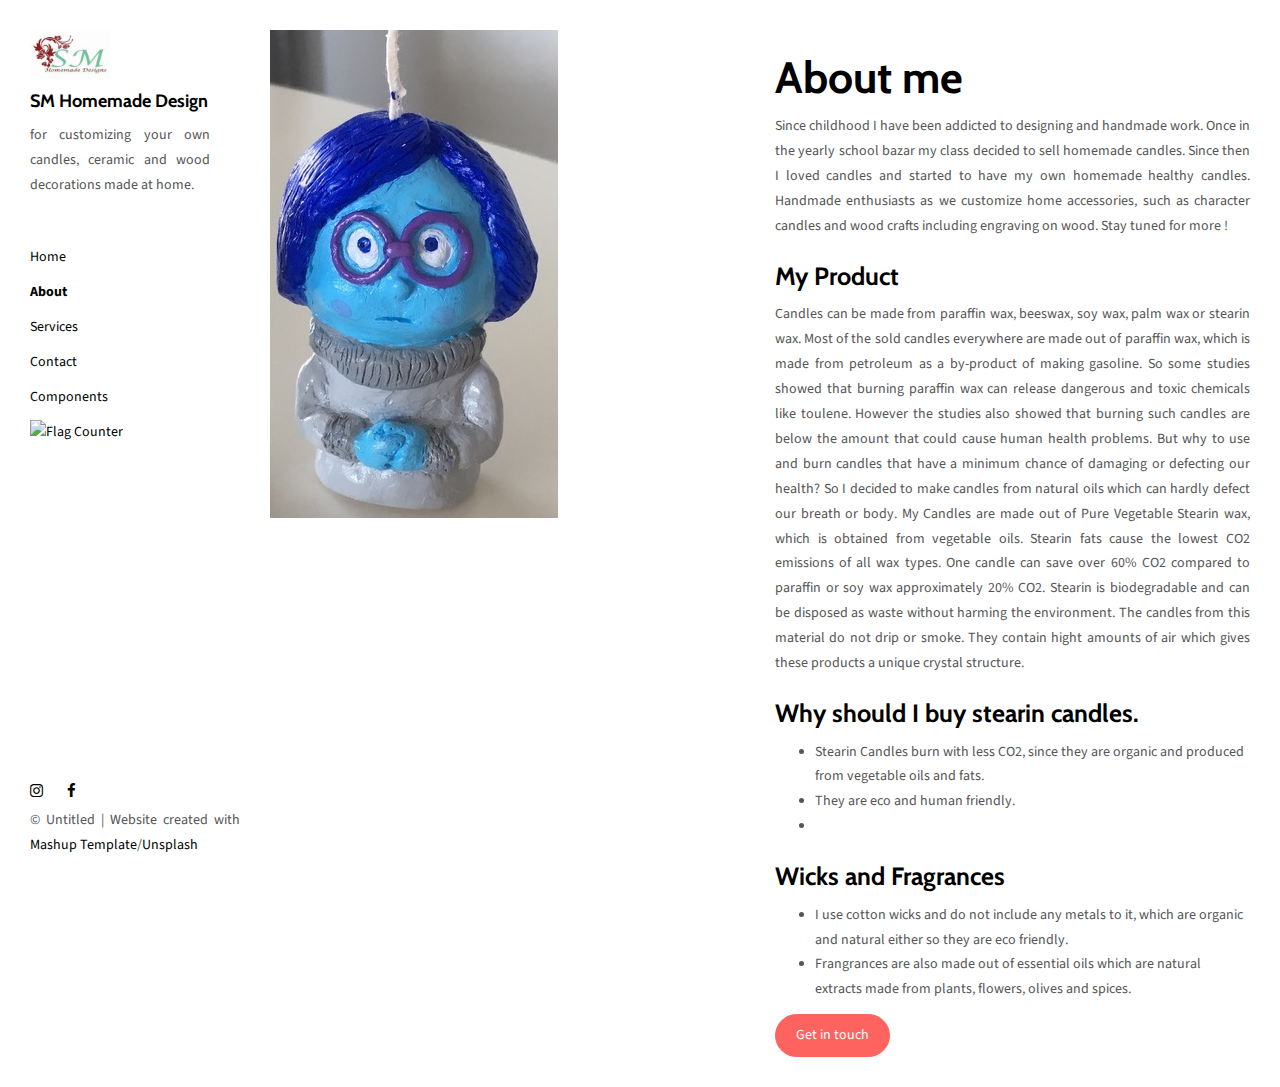
==== commit 3ed998de: "Update about.html" ====
--- a/about.html
+++ b/about.html
@@ -50,6 +50,7 @@
         <li><a href="./services.html" title="">Services</a></li>
         <li><a href="./contact.html" title="">Contact</a></li>
         <li><a href="./components.html" title="">Components</a></li>
+        <li><a href="http://s01.flagcounter.com/more/sl"><img src="https://s01.flagcounter.com/count/sl/bg_FFFFFF/txt_000000/border_CCCCCC/columns_2/maxflags_10/viewers_0/labels_0/pageviews_1/flags_0/percent_0/" alt="Flag Counter" border="0"></a></li>
 
       </ul>
 
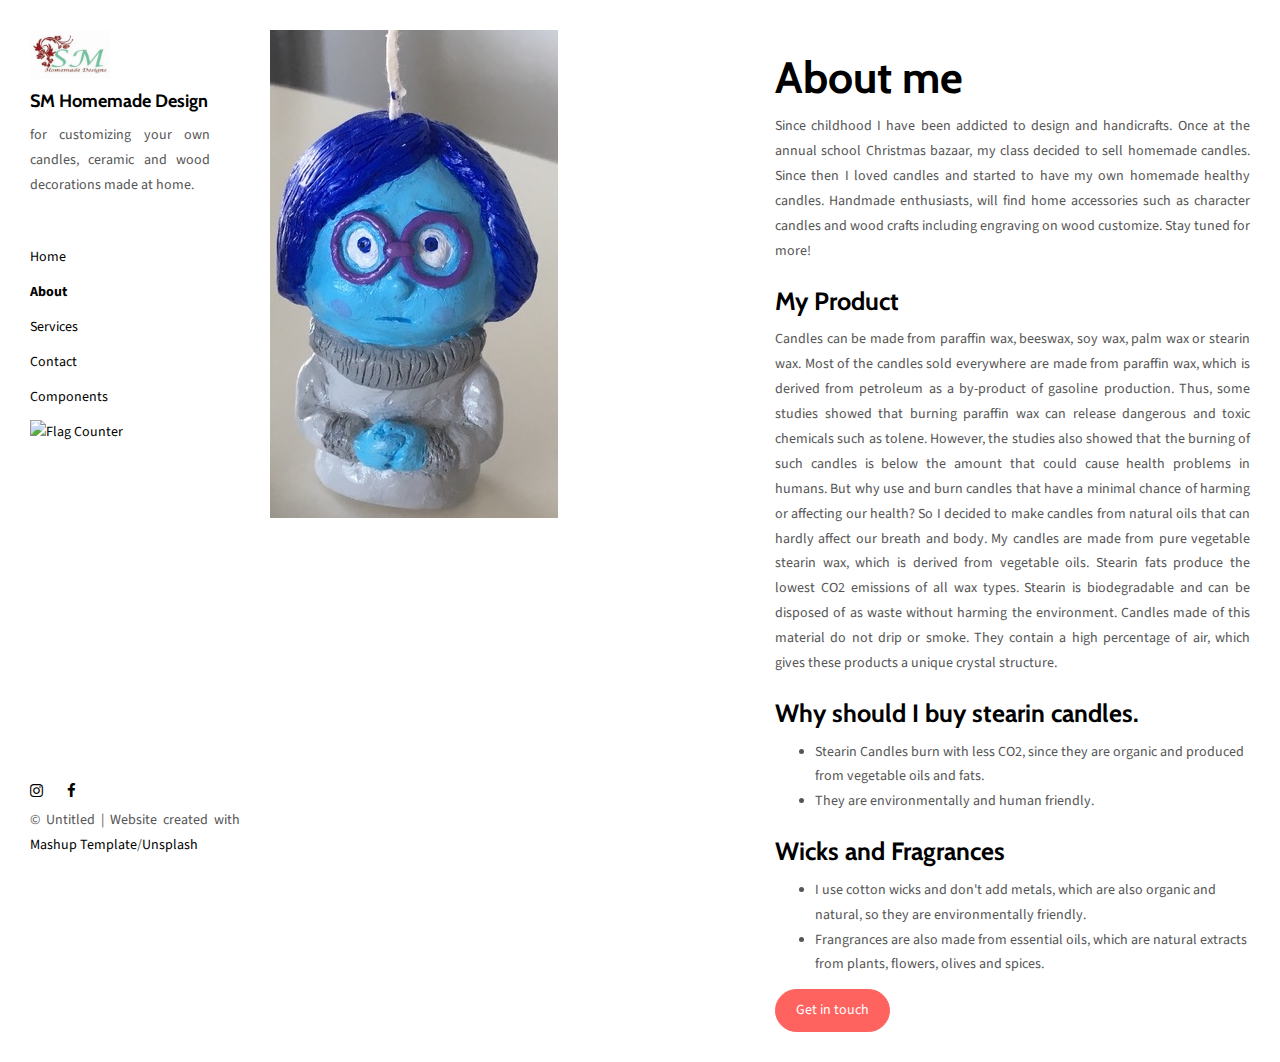
==== commit 20bec4d0: "Update about.html" ====
--- a/about.html
+++ b/about.html
@@ -85,27 +85,27 @@
   <div class="col-xs-12 col-md-6">
     <h1>About me</h1>
     
-    <p>Since childhood I have been addicted to designing and handmade work. Once in the yearly school bazar my class decided to sell homemade candles. Since then I loved candles and started to have my own homemade healthy candles. Handmade enthusiasts as we customize home accessories, such as character candles and wood crafts including engraving on wood. Stay tuned for more !</p>
+    <p>Since childhood I have been addicted to design and handicrafts. Once at the annual school Christmas bazaar, my class decided to sell homemade candles. Since then I loved candles and started to have my own homemade healthy candles. Handmade enthusiasts, will find home accessories such as character candles and wood crafts including engraving on wood customize.  Stay tuned for more!</p>
     
     <h3> My Product </h3>
 
-    <p>Candles can be made from paraffin wax, beeswax, soy wax, palm wax or stearin wax. Most of the sold candles everywhere are made out of paraffin wax, which is made from petroleum as a by-product of making gasoline. So some studies showed that burning paraffin wax can release dangerous and toxic chemicals like toulene. However the studies also showed that burning such candles are below the amount that could cause human health problems. But why to use and burn candles that have a minimum chance of damaging or defecting our health?
-    So I decided to make candles from natural oils which can hardly defect our breath or body. My Candles are made out of Pure Vegetable Stearin wax, which is obtained from vegetable oils. Stearin fats cause the lowest CO2 emissions of all wax types. One candle can save over 60% CO2 compared to paraffin or soy wax approximately 20% CO2. Stearin is biodegradable and can be disposed as waste without harming the environment. The candles from this material do not drip or smoke. They contain hight amounts of air which gives these products a unique crystal structure. </p>
+    <p>Candles can be made from paraffin wax, beeswax, soy wax, palm wax or stearin wax. Most of the candles sold everywhere are made from paraffin wax, which is derived from petroleum as a by-product of gasoline production. Thus, some studies showed that burning paraffin wax can release dangerous and toxic chemicals such as tolene. However, the studies also showed that the burning of such candles is below the amount that could cause health problems in humans. But why use and burn candles that have a minimal chance of harming or affecting our health?
+    So I decided to make candles from natural oils that can hardly affect our breath and body. My candles are made from pure vegetable stearin wax, which is derived from vegetable oils. Stearin fats produce the lowest CO2 emissions of all wax types. Stearin is biodegradable and can be disposed of as waste without harming the environment. Candles made of this material do not drip or smoke. They contain a high percentage of air, which gives these products a unique crystal structure.</p>
 
     <h3>Why should I buy stearin candles.</h3>
     <ul>
       <p>
     <li>Stearin Candles burn with less CO2, since they are organic and produced from vegetable oils and fats. </li>
-    <li>They are eco and human friendly.</li>
-    <li>
+    <li>They are environmentally and human friendly.</li>
+<!--     <li> -->
     </ul>
      </p>
    
     <h3>Wicks and Fragrances </h3>
     <ul>
       <p>
-        <li>I use cotton wicks and do not include any metals to it, which are organic and natural either so they are eco friendly. </li>
-        <li> Frangrances are also made out of essential oils which are  natural extracts made from plants, flowers, olives and spices.</li> </p>
+        <li>I use cotton wicks and don't add metals, which are also organic and natural, so they are environmentally friendly. </li>
+        <li> Frangrances are also made from essential oils, which are natural extracts from plants, flowers, olives and spices.</li> </p>
     </ul>
     
     
